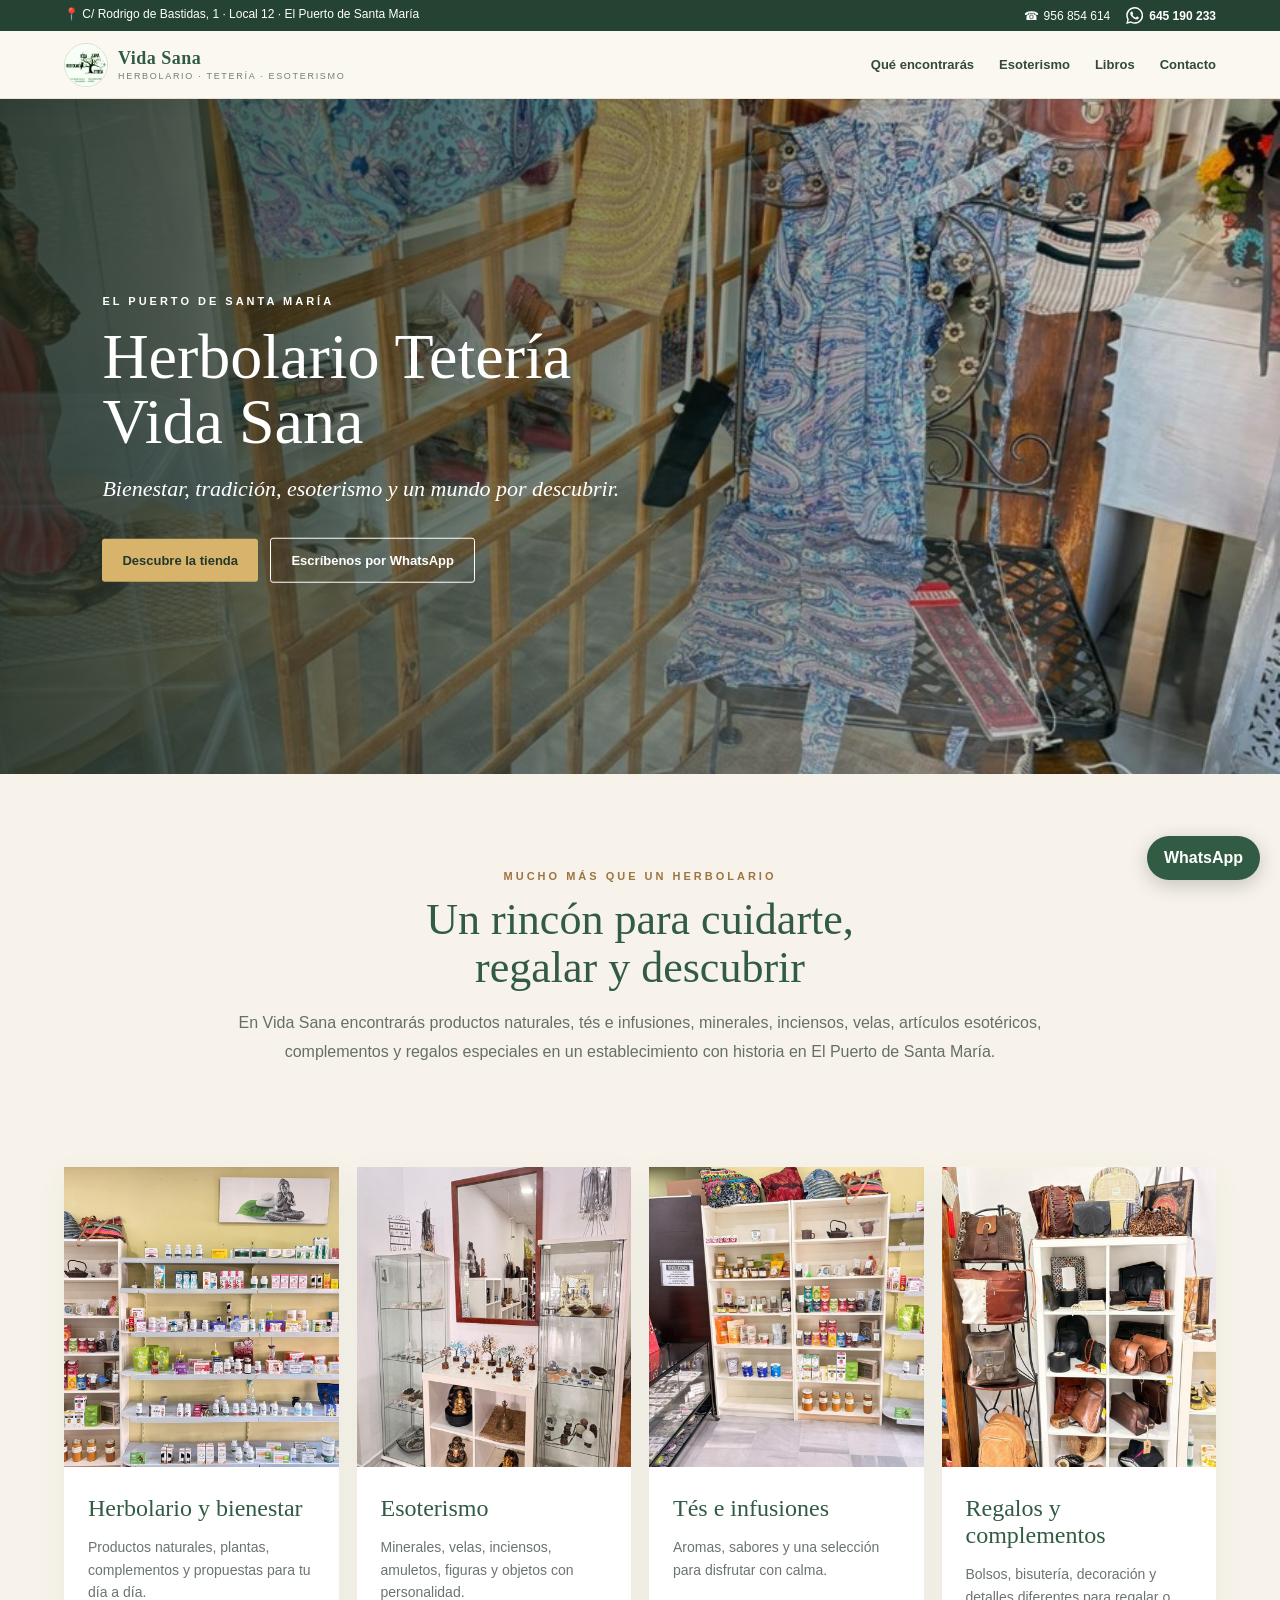
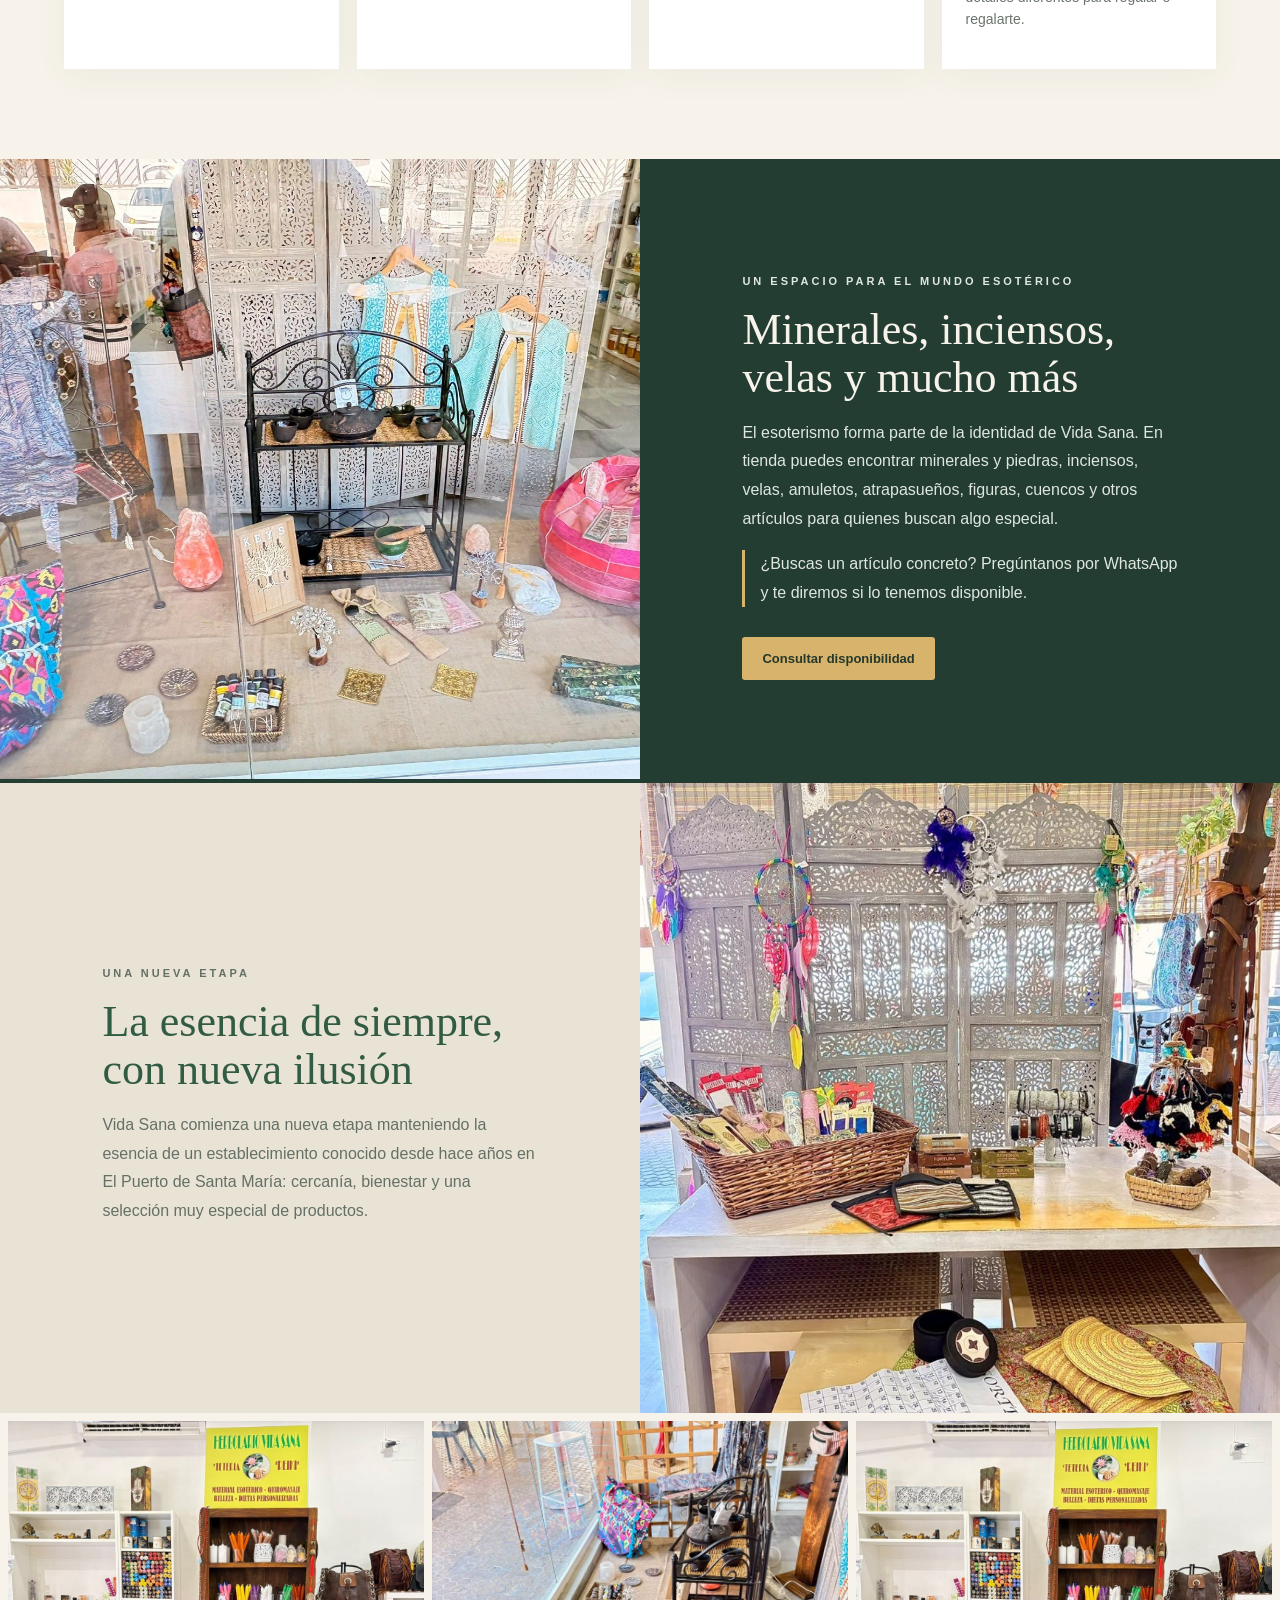
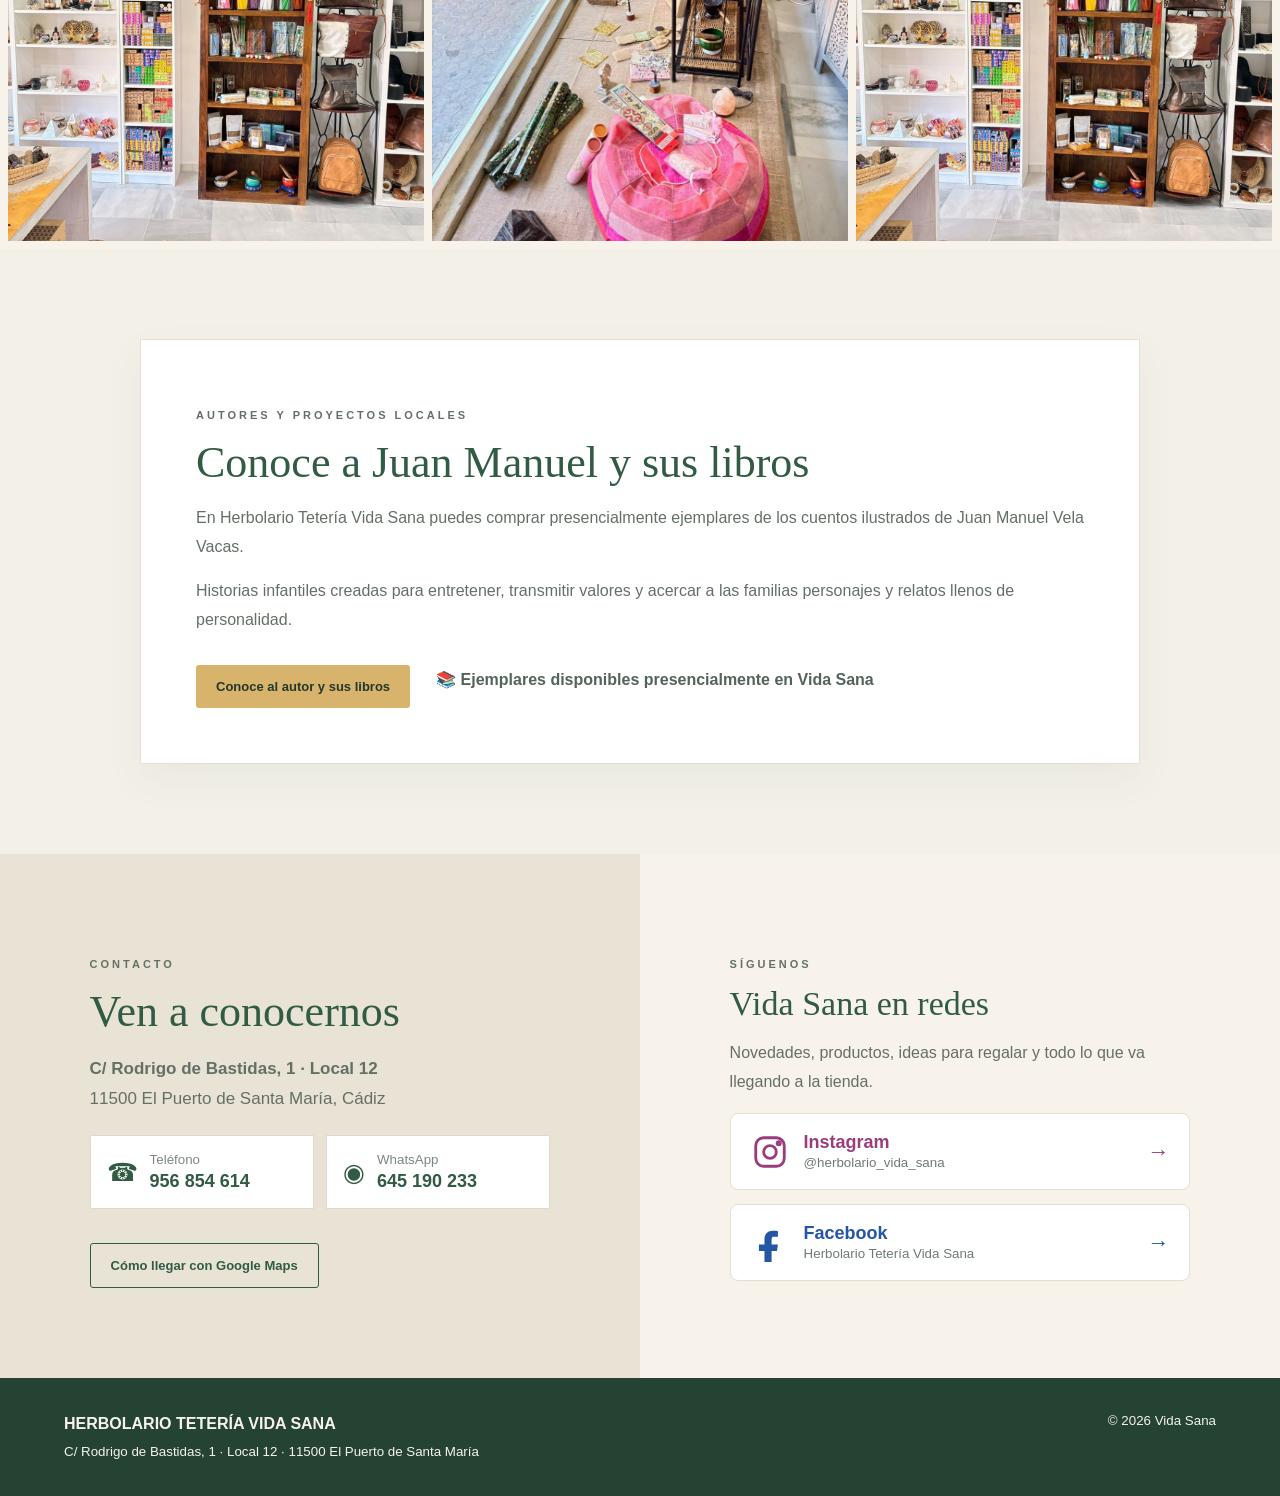
==== index.html @ 78e511ab "Add files via upload" ====
<!doctype html>
<html lang="es">
<head>
  <meta charset="utf-8">
  <meta name="viewport" content="width=device-width,initial-scale=1">
  <title>Herbolario Tetería Vida Sana | Herbolario y esoterismo en El Puerto de Santa María</title>
  <meta name="description" content="Herbolario Tetería Vida Sana en El Puerto de Santa María: herbolario, tés e infusiones, esoterismo, minerales, inciensos, velas, regalos y complementos.">
  <meta name="theme-color" content="#315b43">
  <link rel="icon" href="favicon.ico" sizes="any">
  <link rel="icon" type="image/png" href="img/favicon.png">
  <link rel="stylesheet" href="style.css">

  <meta property="og:title" content="Herbolario Tetería Vida Sana">
  <meta property="og:description" content="Herbolario, tetería, esoterismo, regalos y bienestar en El Puerto de Santa María.">
  <meta property="og:type" content="website">

  <script type="application/ld+json">
  {
    "@context":"https://schema.org",
    "@type":"Store",
    "name":"Herbolario Tetería Vida Sana",
    "description":"Herbolario, tetería, esoterismo, minerales, inciensos, regalos y complementos en El Puerto de Santa María.",
    "telephone":"+34956854614",
    "address":{
      "@type":"PostalAddress",
      "streetAddress":"C. Rodrigo de Bastidas, 1, Local 12",
      "postalCode":"11500",
      "addressLocality":"El Puerto de Santa María",
      "addressRegion":"Cádiz",
      "addressCountry":"ES"
    },
    "sameAs":[
      "https://www.instagram.com/herbolario_vida_sana/",
      "https://www.facebook.com/HerbolarioTeteriaVidaSana/"
    ]
  }
  </script>
</head>
<body>

<div class="topbar">
  <span>📍 C/ Rodrigo de Bastidas, 1 · Local 12 · El Puerto de Santa María</span>
  <span class="top-contact">
  <span class="top-phone">☎ <a href="tel:+34956854614">956 854 614</a></span>
  <a class="top-whatsapp" href="https://wa.me/34645190233" aria-label="WhatsApp 645 190 233">
    <svg viewBox="0 0 24 24" aria-hidden="true">
      <path d="M20.5 3.5A11.8 11.8 0 0 0 12.1 0C5.6 0 .3 5.3.3 11.8c0 2.1.5 4.1 1.6 5.9L.2 24l6.5-1.7a11.8 11.8 0 0 0 5.6 1.4h.1c6.5 0 11.8-5.3 11.8-11.8 0-3.2-1.3-6.1-3.7-8.4Zm-8.1 18.2h-.1a9.8 9.8 0 0 1-5-1.4l-.4-.2-3.9 1 1-3.8-.2-.4a9.8 9.8 0 1 1 8.6 4.8Zm5.4-7.3c-.3-.1-1.7-.8-2-.9-.3-.1-.5-.1-.7.1-.2.3-.8 1-1 1.2-.2.2-.4.2-.7.1-.3-.1-1.3-.5-2.5-1.5a9.1 9.1 0 0 1-1.7-2.1c-.2-.3 0-.5.1-.6l.5-.5.3-.5c.1-.2.1-.4 0-.5-.1-.1-.7-1.7-.9-2.3-.3-.7-.5-.6-.7-.6h-.6c-.2 0-.5.1-.8.4-.3.3-1.1 1-1.1 2.5s1.1 2.9 1.2 3.1c.1.2 2.1 3.2 5.1 4.5.7.3 1.3.5 1.7.6.7.2 1.4.2 1.9.1.6-.1 1.7-.7 1.9-1.3.2-.6.2-1.1.2-1.2-.1-.1-.3-.2-.6-.3Z"/>
    </svg>
    <span>645 190 233</span>
  </a>
</span>
</div>

<header class="site-header">
  <a class="brand" href="#inicio" aria-label="Inicio Vida Sana">
    <img src="img/logo-vida-sana.jpg" alt="Logo de Herbolario Tetería Vida Sana">
    <span>Vida Sana<small>Herbolario · Tetería · Esoterismo</small></span>
  </a>
  <nav>
    <a href="#descubre">Qué encontrarás</a>
    <a href="#esoterismo">Esoterismo</a>
    <a href="#juanmanuel">Libros</a>
    <a href="#contacto">Contacto</a>
  </nav>
</header>

<main id="inicio">
  <section class="hero">
    <img src="img/tienda-1.jpg" alt="Interior de Herbolario Tetería Vida Sana">
    <div class="shade"></div>
    <div class="heroText">
      <span>EL PUERTO DE SANTA MARÍA</span>
      <h1>Herbolario Tetería<br>Vida Sana</h1>
      <p>Bienestar, tradición, esoterismo y un mundo por descubrir.</p>
      <div>
        <a class="btn" href="#descubre">Descubre la tienda</a>
        <a class="btn ghost" href="https://wa.me/34645190233">Escríbenos por WhatsApp</a>
      </div>
    </div>
  </section>

  <section class="intro">
    <p class="eyebrow">MUCHO MÁS QUE UN HERBOLARIO</p>
    <h2>Un rincón para cuidarte,<br>regalar y descubrir</h2>
    <p>En Vida Sana encontrarás productos naturales, tés e infusiones, minerales, inciensos, velas, artículos esotéricos, complementos y regalos especiales en un establecimiento con historia en El Puerto de Santa María.</p>
  </section>

  <section id="descubre" class="cards">
    <article>
      <img src="img/tienda-7.jpg" alt="Productos de herbolario y bienestar">
      <div><h3>Herbolario y bienestar</h3><p>Productos naturales, plantas, complementos y propuestas para tu día a día.</p></div>
    </article>
    <article>
      <img src="img/tienda-10.jpg" alt="Minerales y artículos esotéricos">
      <div><h3>Esoterismo</h3><p>Minerales, velas, inciensos, amuletos, figuras y objetos con personalidad.</p></div>
    </article>
    <article>
      <img src="img/tienda-8.jpg" alt="Tés e infusiones">
      <div><h3>Tés e infusiones</h3><p>Aromas, sabores y una selección para disfrutar con calma.</p></div>
    </article>
    <article>
      <img src="img/tienda-2.jpg" alt="Bolsos, regalos y complementos">
      <div><h3>Regalos y complementos</h3><p>Bolsos, bisutería, decoración y detalles diferentes para regalar o regalarte.</p></div>
    </article>
  </section>

  <section id="esoterismo" class="esoterismo">
    <div class="esot-image">
      <img src="img/tienda-5.jpg" alt="Productos de esoterismo en Vida Sana">
    </div>
    <div class="esot-copy">
      <p class="eyebrow">UN ESPACIO PARA EL MUNDO ESOTÉRICO</p>
      <h2>Minerales, inciensos, velas y mucho más</h2>
      <p>El esoterismo forma parte de la identidad de Vida Sana. En tienda puedes encontrar minerales y piedras, inciensos, velas, amuletos, atrapasueños, figuras, cuencos y otros artículos para quienes buscan algo especial.</p>
      <p class="note">¿Buscas un artículo concreto? Pregúntanos por WhatsApp y te diremos si lo tenemos disponible.</p>
      <a class="btn" href="https://wa.me/34645190233">Consultar disponibilidad</a>
    </div>
  </section>

  <section class="story">
    <div>
      <p class="eyebrow">UNA NUEVA ETAPA</p>
      <h2>La esencia de siempre,<br>con nueva ilusión</h2>
      <p>Vida Sana comienza una nueva etapa manteniendo la esencia de un establecimiento conocido desde hace años en El Puerto de Santa María: cercanía, bienestar y una selección muy especial de productos.</p>
    </div>
    <img src="img/tienda-4.jpg" alt="Interior y exposición de Vida Sana">
  </section>

  <section class="gallery" aria-label="Galería de Vida Sana">
    <img src="img/tienda-3.jpg" alt="Interior de Vida Sana">
    <img src="img/tienda-6.jpg" alt="Escaparate de Vida Sana">
    <img src="img/tienda-9.jpg" alt="Productos naturales y de herbolario">
  </section>

  <section id="juanmanuel" class="author-section">
    <div class="author-card">
      <p class="eyebrow">AUTORES Y PROYECTOS LOCALES</p>
      <h2>Conoce a Juan Manuel y sus libros</h2>
      <p>En Herbolario Tetería Vida Sana puedes comprar presencialmente ejemplares de los cuentos ilustrados de Juan Manuel Vela Vacas.</p>
      <p>Historias infantiles creadas para entretener, transmitir valores y acercar a las familias personajes y relatos llenos de personalidad.</p>
      <div class="author-actions">
        <a class="btn" href="https://jackikun11406jmvv.github.io/" target="_blank" rel="noopener">Conoce al autor y sus libros</a>
        <span>📚 Ejemplares disponibles presencialmente en Vida Sana</span>
      </div>
    </div>
  </section>

  <section id="contacto" class="contact">
    <div class="contact-main">
      <p class="eyebrow">CONTACTO</p>
      <h2>Ven a conocernos</h2>
      <p class="address"><strong>C/ Rodrigo de Bastidas, 1 · Local 12</strong><br>11500 El Puerto de Santa María, Cádiz</p>
      <div class="contact-grid">
        <a class="contact-item" href="tel:+34956854614"><span class="ci">☎</span><span><small>Teléfono</small><b>956 854 614</b></span></a>
        <a class="contact-item" href="https://wa.me/34645190233"><span class="ci">◉</span><span><small>WhatsApp</small><b>645 190 233</b></span></a>
      </div>
      <a class="btn outline" href="https://www.google.com/maps/search/?api=1&query=Herbolario+Teteria+Vida+Sana+El+Puerto+de+Santa+Maria">Cómo llegar con Google Maps</a>
    </div>

    <div class="social-box">
      <p class="eyebrow">SÍGUENOS</p>
      <h3>Vida Sana en redes</h3>
      <p>Novedades, productos, ideas para regalar y todo lo que va llegando a la tienda.</p>

      <a class="social-card instagram" href="https://www.instagram.com/herbolario_vida_sana/" target="_blank" rel="noopener">
        <svg viewBox="0 0 24 24" aria-hidden="true"><rect x="3" y="3" width="18" height="18" rx="5" ry="5"></rect><circle cx="12" cy="12" r="4"></circle><circle cx="17.5" cy="6.5" r="1"></circle></svg>
        <span><b>Instagram</b><small>@herbolario_vida_sana</small></span>
        <strong>→</strong>
      </a>

      <a class="social-card facebook" href="https://www.facebook.com/HerbolarioTeteriaVidaSana/" target="_blank" rel="noopener">
        <svg viewBox="0 0 24 24" aria-hidden="true"><path d="M14 8h3V4.5c-.5-.1-1.7-.2-3.2-.2-3.2 0-5.3 1.9-5.3 5.5V13H5v4h3.5v7H13v-7h3.4l.6-4H13v-2.8C13 9 13.3 8 14 8z"></path></svg>
        <span><b>Facebook</b><small>Herbolario Tetería Vida Sana</small></span>
        <strong>→</strong>
      </a>
    </div>
  </section>
</main>

<footer>
  <div>
    <b>HERBOLARIO TETERÍA VIDA SANA</b><br>
    <small>C/ Rodrigo de Bastidas, 1 · Local 12 · 11500 El Puerto de Santa María</small>
  </div>
  <small>© 2026 Vida Sana</small>
</footer>

<a class="float" href="https://wa.me/34645190233" aria-label="Contactar por WhatsApp">WhatsApp</a>
</body>
</html>
---- style.css ----
*{box-sizing:border-box}html{scroll-behavior:smooth}body{margin:0;color:#26352c;background:#f7f3ea;font-family:Arial,sans-serif}.topbar{background:#244333;color:#fff;padding:7px 5vw;display:flex;justify-content:space-between;gap:20px;font-size:12px;position:sticky;top:0;z-index:20}.topbar a{color:#fff;text-decoration:none}.top-contact{display:flex;align-items:center;gap:16px}.top-phone{display:flex;align-items:center;gap:5px}.top-whatsapp{display:inline-flex;align-items:center;gap:6px;color:#fff;text-decoration:none;font-weight:700}.top-whatsapp svg{width:17px;height:17px;fill:currentColor;flex:0 0 auto}.site-header{height:68px;padding:0 5vw;display:flex;align-items:center;justify-content:space-between;background:rgba(251,248,240,.97);position:sticky;top:31px;z-index:19;border-bottom:1px solid #e7e2d7;box-shadow:0 5px 16px #0000000a;backdrop-filter:blur(8px)}.brand{display:flex;align-items:center;gap:10px;color:#315b43;text-decoration:none}.brand img{width:44px;height:44px;object-fit:cover;border-radius:50%;border:1px solid #d9dfd5}.brand>span{font:700 18px Georgia,serif;letter-spacing:.5px}.brand small{display:block;font:9px Arial;letter-spacing:1.7px;text-transform:uppercase;margin-top:2px;color:#718071}nav{display:flex;gap:25px}nav a{color:#34483b;text-decoration:none;font-size:13px;font-weight:700}.hero{height:75vh;min-height:570px;position:relative;overflow:hidden}.hero>img{width:100%;height:100%;object-fit:cover}.shade{position:absolute;inset:0;background:linear-gradient(90deg,rgba(15,31,21,.82),rgba(15,31,21,.08))}.heroText{position:absolute;left:8%;top:50%;transform:translateY(-50%);color:#fff;max-width:690px}.heroText>span,.eyebrow{letter-spacing:3px;font-size:11px;font-weight:800}.hero h1{font:64px/1.02 Georgia,serif;margin:15px 0}.hero p{font:22px Georgia,serif;font-style:italic;max-width:570px}.btn{display:inline-block;background:#d8b36b;color:#24382c;text-decoration:none;padding:14px 20px;margin:14px 8px 0 0;border-radius:3px;font-weight:800;font-size:13px}.ghost{background:transparent;color:#fff;border:1px solid #fff}.outline{background:transparent;border:1px solid #315b43;color:#315b43}.intro{text-align:center;padding:85px 20px;max-width:850px;margin:auto}.eyebrow{color:#9c7541}.intro h2,.story h2,.esot-copy h2,.author-card h2,.contact h2{font:44px/1.1 Georgia,serif;color:#315b43;margin:14px 0}.intro>p:last-child,.story p,.esot-copy p,.author-card p,.contact p{line-height:1.8;color:#647066}.cards{display:grid;grid-template-columns:repeat(4,1fr);gap:18px;padding:0 5vw 90px}.cards article{background:#fff;box-shadow:0 8px 30px #314b3a0d}.cards img{width:100%;height:300px;object-fit:cover}.cards div{padding:24px}.cards h3{font:24px Georgia;color:#315b43;margin:0 0 9px}.cards p{font-size:14px;line-height:1.6;color:#6b746d}.esoterismo,.story,.contact{display:grid;grid-template-columns:1fr 1fr;align-items:center}.esoterismo{background:#233d32;color:#fff}.esot-image img{width:100%;height:620px;object-fit:cover}.esot-copy{padding:8vw}.esot-copy h2{color:#f7f3ea}.esot-copy p{color:#dfe7df}.esot-copy .note{border-left:3px solid #d8b36b;padding-left:15px}.story{background:#e9e3d5}.story>div{padding:8vw}.story>img{width:100%;height:630px;object-fit:cover}.gallery{display:grid;grid-template-columns:repeat(3,1fr);gap:8px;padding:8px}.gallery img{width:100%;height:420px;object-fit:cover}.author-section{padding:90px 5vw;background:#f3f0e8}.author-card{max-width:1000px;margin:auto;background:#fff;padding:55px;border:1px solid #e5dfd4;box-shadow:0 16px 40px #314b3a0d}.author-actions{display:flex;align-items:center;gap:18px;flex-wrap:wrap}.author-actions span{color:#53645a;font-weight:700}.contact{background:#e9e3d5}.contact-main,.social-box{padding:7vw}.address{font-size:17px}.contact-grid{display:grid;grid-template-columns:1fr 1fr;gap:12px;margin:20px 0}.contact-item{display:flex;gap:12px;align-items:center;background:#fff;padding:16px;text-decoration:none;color:#315b43;border:1px solid #ded8cd}.contact-item small{display:block;color:#7c887f;margin-bottom:4px}.contact-item b{font-size:18px}.ci{font-size:25px}.social-box{background:#f7f3ea;height:100%}.social-box h3{font:34px Georgia,serif;color:#315b43;margin:10px 0}.social-card{display:flex;align-items:center;gap:15px;background:#fff;padding:18px 20px;margin-top:14px;border-radius:8px;text-decoration:none;color:#26352c;border:1px solid #e3ded3;transition:.2s transform,.2s box-shadow}.social-card:hover{transform:translateY(-2px);box-shadow:0 10px 24px #00000012}.social-card svg{width:38px;height:38px;fill:none;stroke:currentColor;stroke-width:1.8}.social-card.facebook svg{fill:currentColor;stroke:none}.social-card.instagram{color:#9b3c7d}.social-card.facebook{color:#2456a6}.social-card span{flex:1}.social-card b{display:block;font-size:18px}.social-card small{color:#6f7b72}.social-card strong{font-size:22px}footer{padding:32px 5vw;background:#244333;color:#f7f3ea;display:flex;justify-content:space-between;gap:30px;line-height:1.7}.float{position:fixed;right:20px;bottom:20px;background:#315b43;color:#fff;text-decoration:none;padding:13px 17px;border-radius:30px;font-weight:800;box-shadow:0 5px 20px #0003;z-index:8}
@media(max-width:900px){nav{display:none}.topbar{position:relative;flex-direction:column;gap:4px}.site-header{top:0}.top-contact{gap:12px;flex-wrap:wrap}.hero{min-height:540px;height:68vh}.hero h1{font-size:46px}.heroText{left:7%;right:7%}.cards{grid-template-columns:1fr 1fr;padding:0 18px 60px}.esoterismo,.story,.contact{grid-template-columns:1fr}.esot-image img,.story>img{height:430px}.esot-copy,.story>div,.contact-main,.social-box{padding:60px 25px}.gallery{grid-template-columns:1fr}.gallery img{height:360px}.intro h2,.story h2,.esot-copy h2,.author-card h2,.contact h2{font-size:35px}.author-card{padding:35px 24px}.contact-grid{grid-template-columns:1fr}footer{flex-direction:column}.site-header{padding:0 18px}.brand img{width:38px;height:38px}.brand>span{font-size:16px}}@media(max-width:520px){.cards{grid-template-columns:1fr}.cards img{height:310px}.hero h1{font-size:39px}.hero p{font-size:19px}.topbar{font-size:11px}}
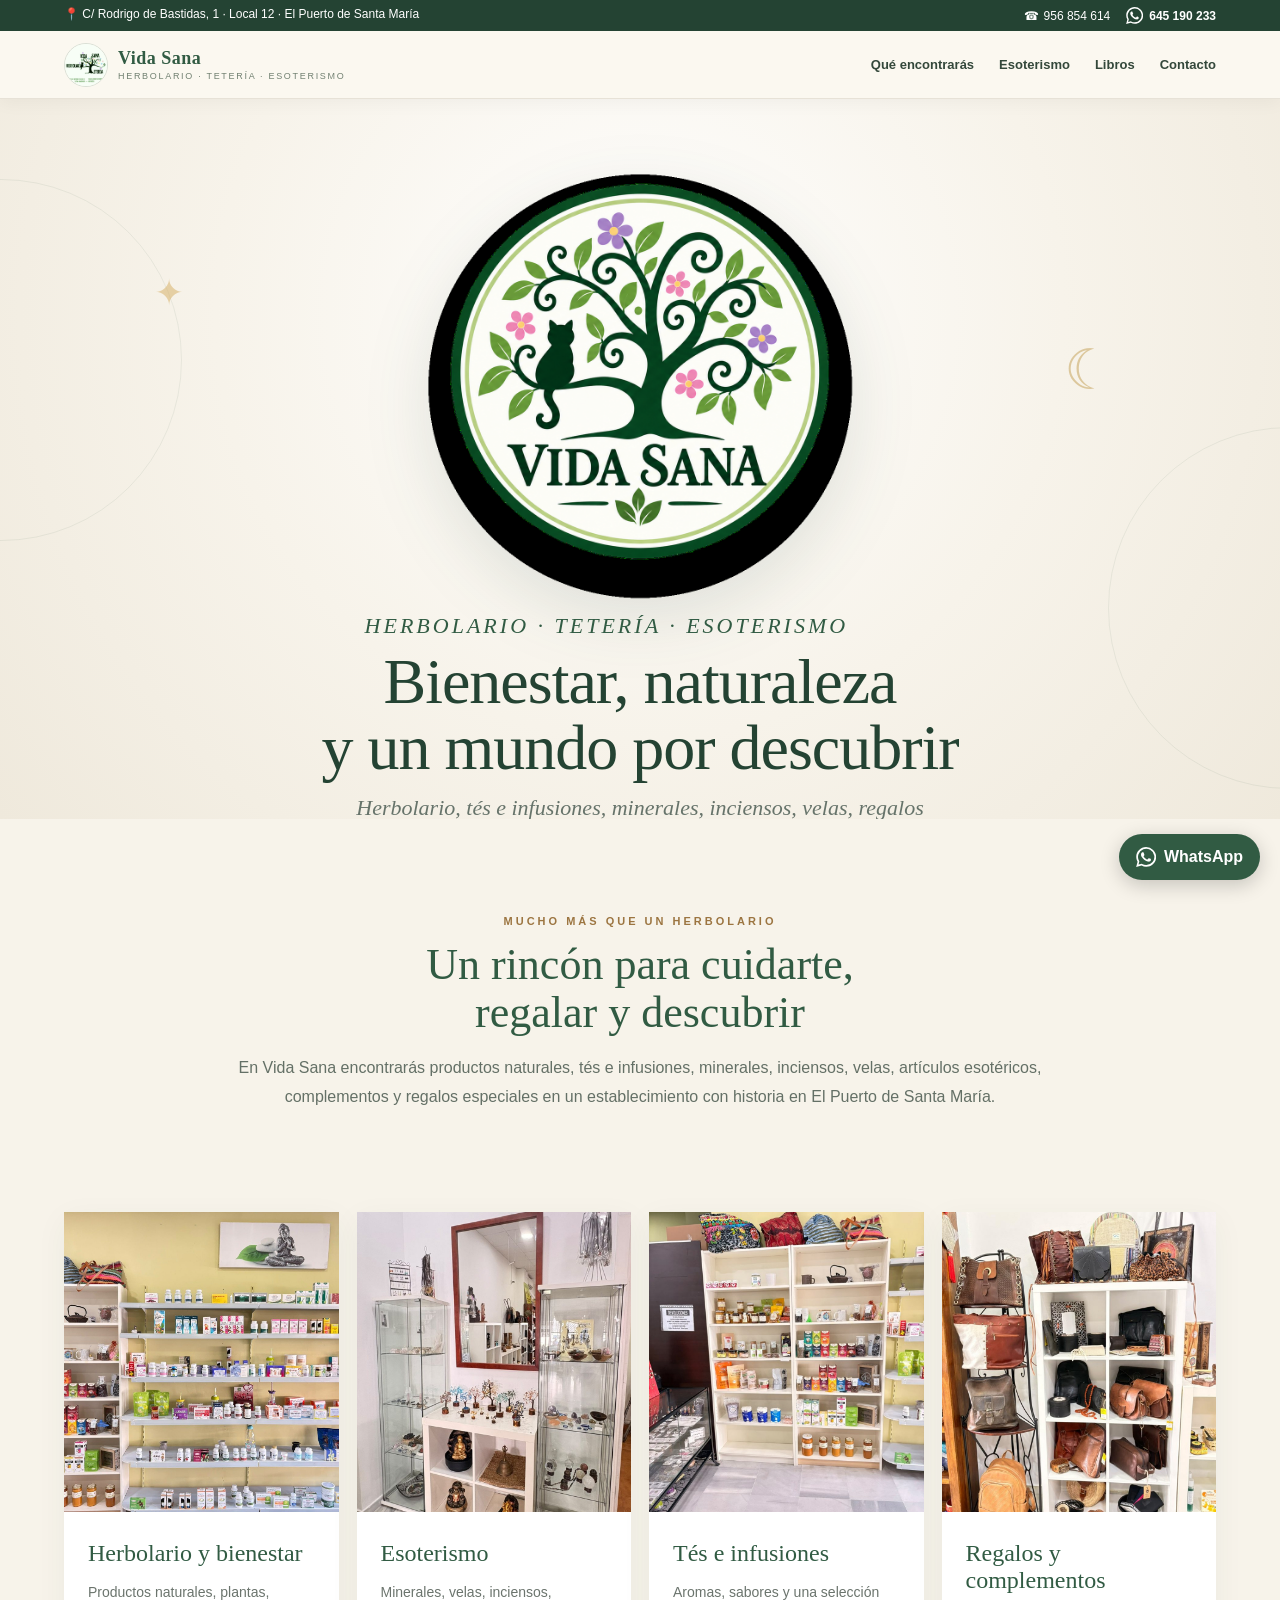
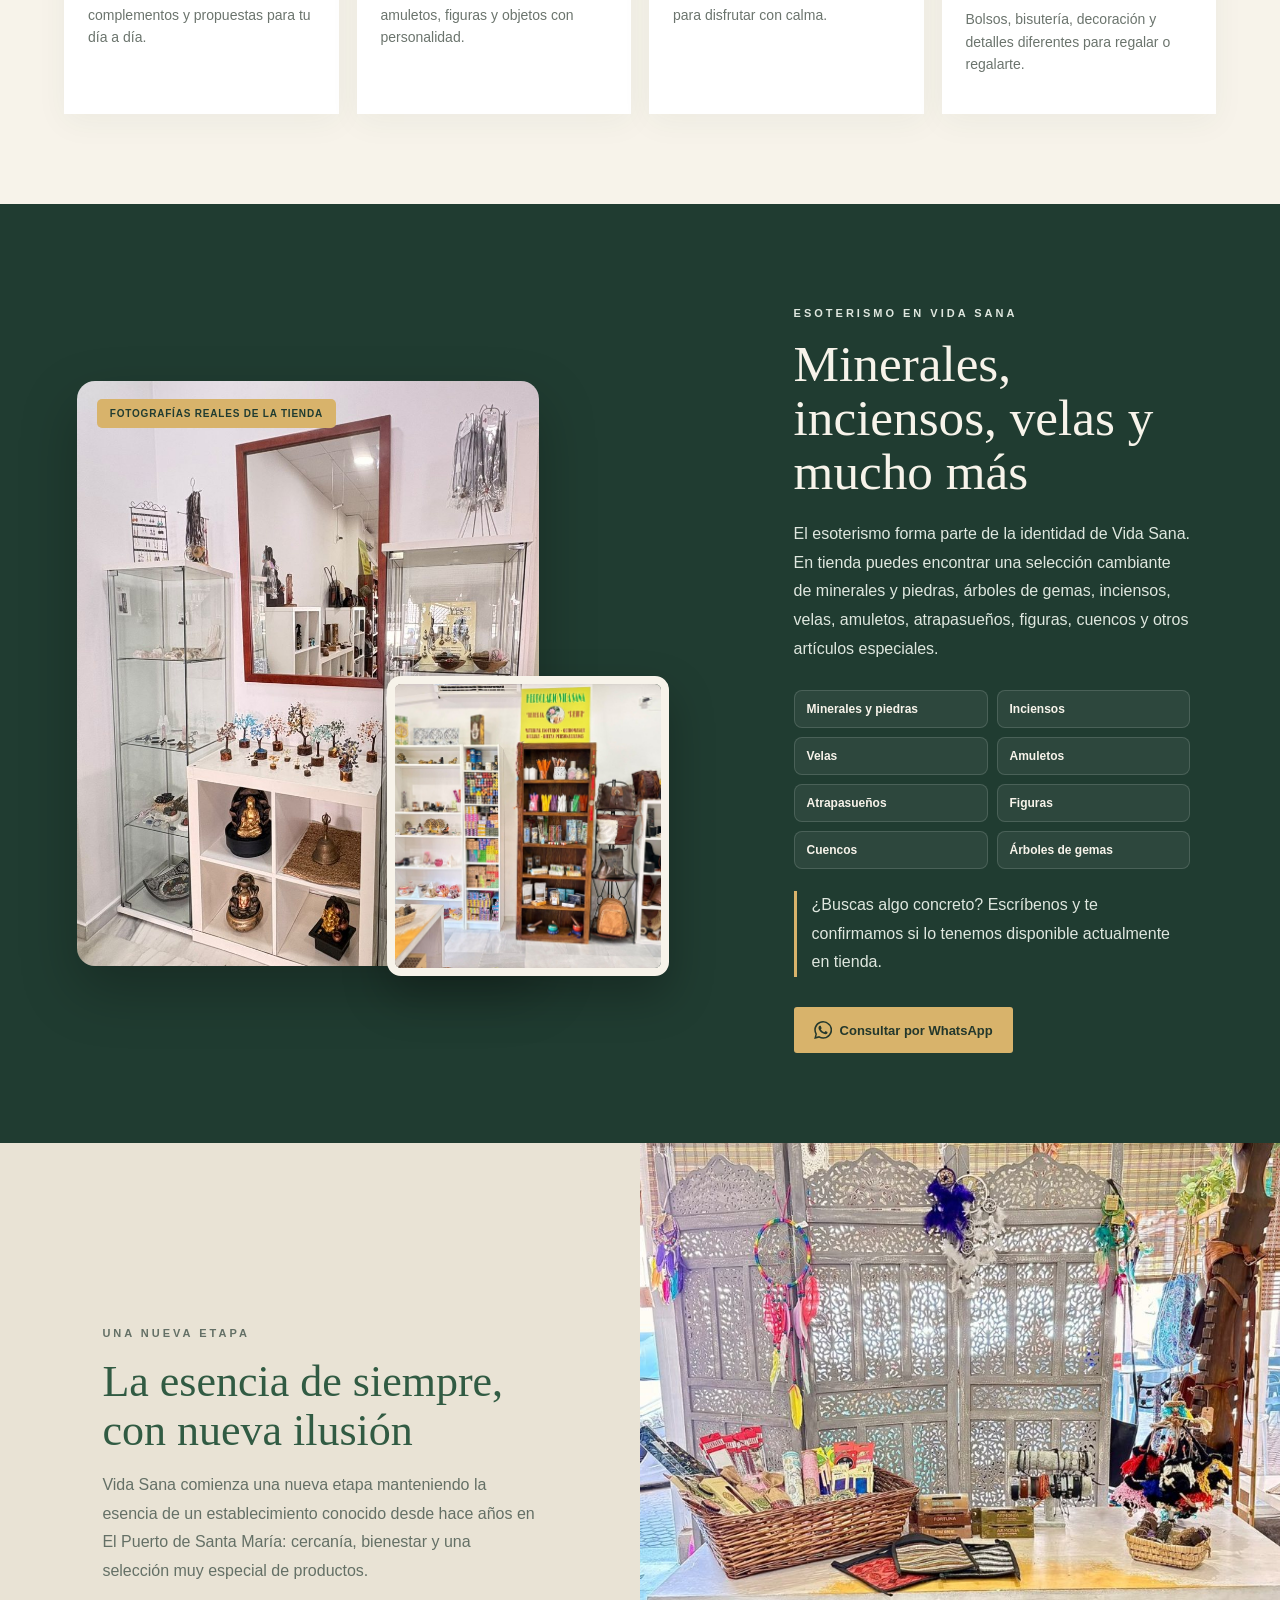
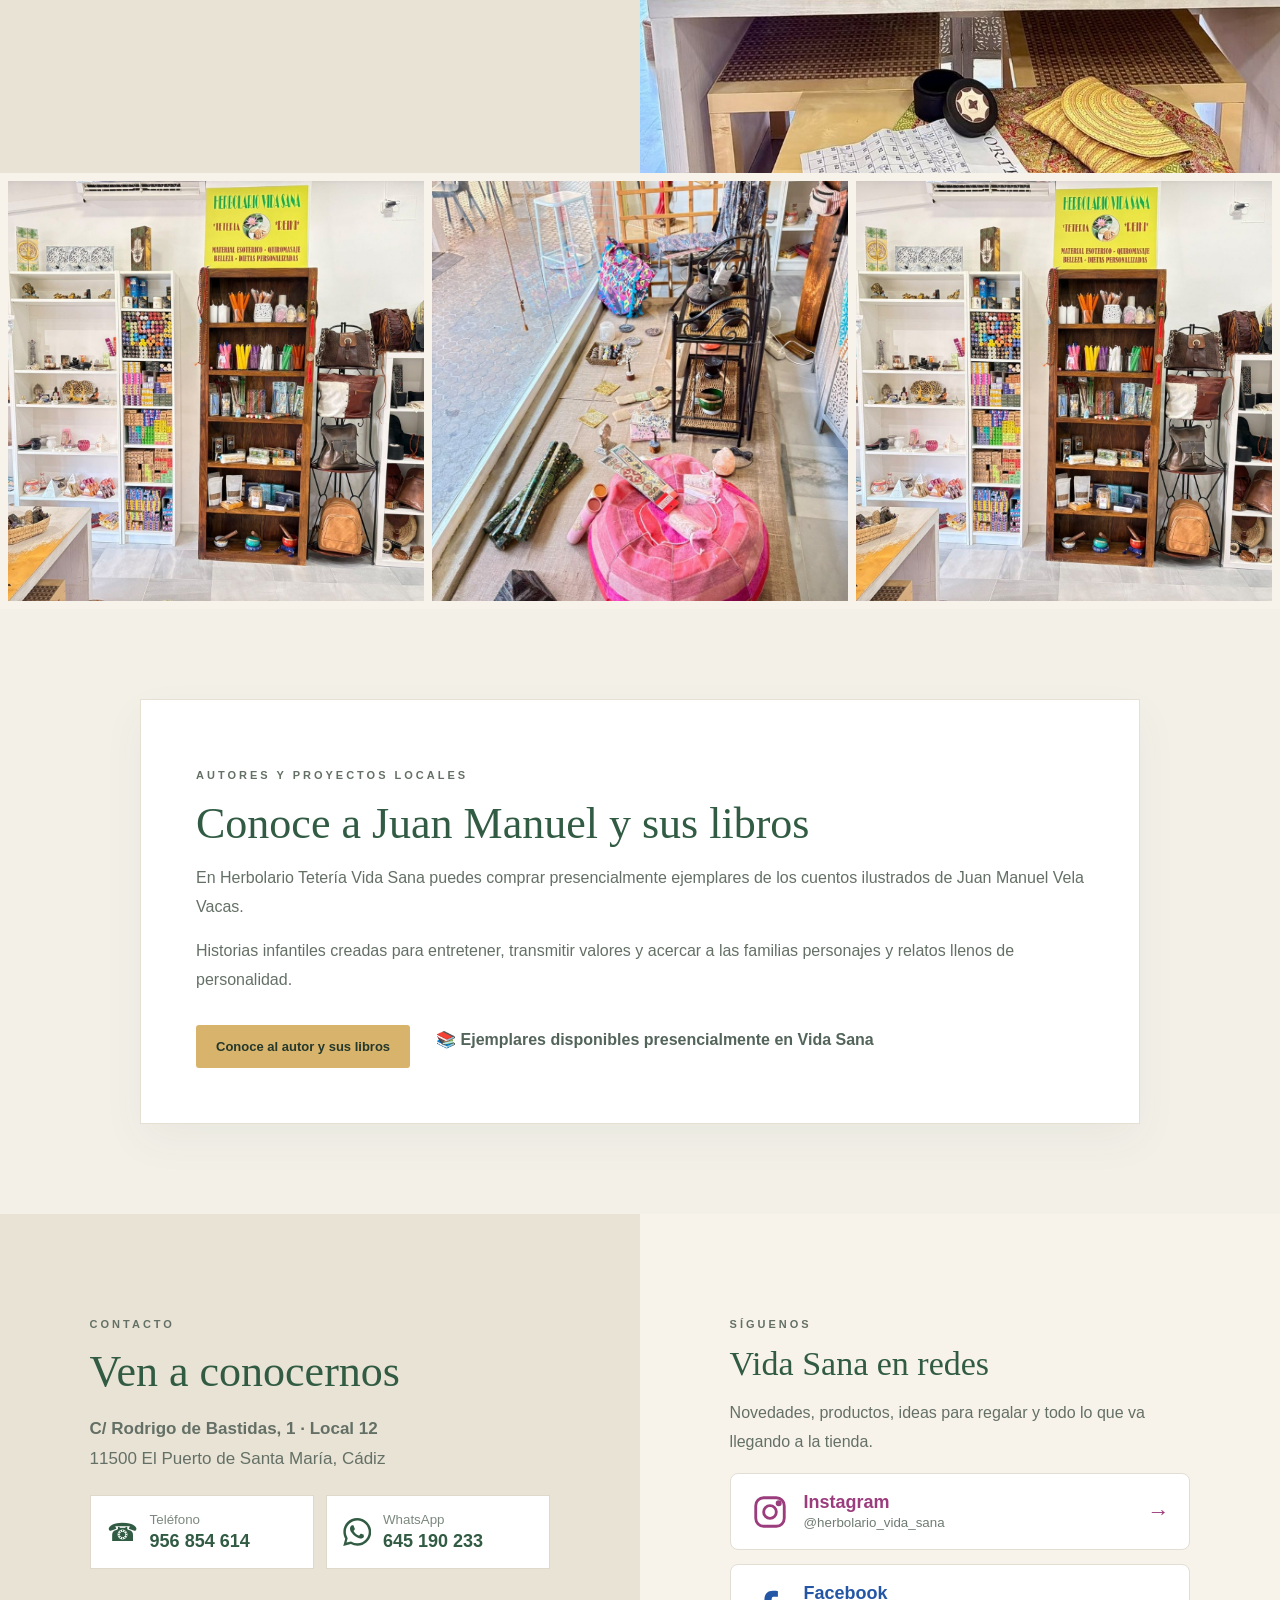
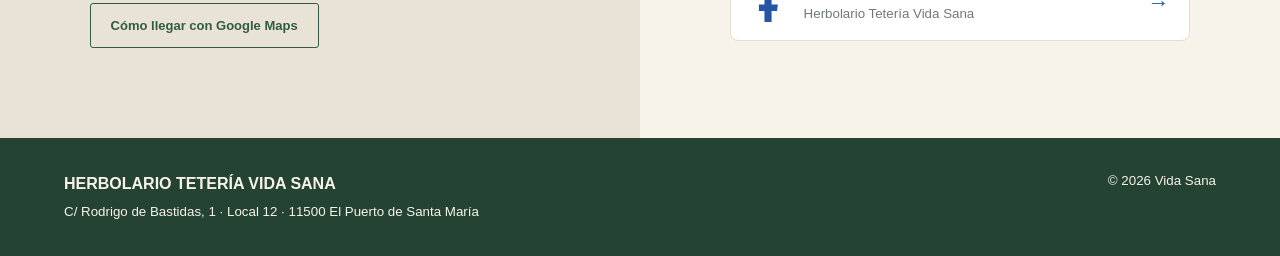
==== commit 48e01fb6: "Add files via upload" ====
--- a/index.html
+++ b/index.html
@@ -65,16 +65,32 @@
 </header>
 
 <main id="inicio">
-  <section class="hero">
-    <img src="img/tienda-1.jpg" alt="Interior de Herbolario Tetería Vida Sana">
-    <div class="shade"></div>
-    <div class="heroText">
-      <span>EL PUERTO DE SANTA MARÍA</span>
-      <h1>Herbolario Tetería<br>Vida Sana</h1>
-      <p>Bienestar, tradición, esoterismo y un mundo por descubrir.</p>
-      <div>
-        <a class="btn" href="#descubre">Descubre la tienda</a>
-        <a class="btn ghost" href="https://wa.me/34645190233">Escríbenos por WhatsApp</a>
+  <section class="hero hero-logo" id="inicio">
+    <div class="hero-botanical hero-botanical-left" aria-hidden="true">✦</div>
+    <div class="hero-botanical hero-botanical-right" aria-hidden="true">☾</div>
+
+    <div class="hero-logo-wrap">
+      <img src="img/logo-hero-vida-sana.png" alt="Vida Sana, Herbolario Tetería y Esoterismo">
+    </div>
+
+    <div class="hero-logo-copy">
+      <p class="hero-kicker">HERBOLARIO · TETERÍA · ESOTERISMO</p>
+      <h1>Bienestar, naturaleza<br>y un mundo por descubrir</h1>
+      <p class="hero-sub">Herbolario, tés e infusiones, minerales, inciensos, velas, regalos y complementos en El Puerto de Santa María.</p>
+
+      <div class="hero-mini-cats" aria-label="Principales secciones de Vida Sana">
+        <a href="#descubre"><span>🌿</span><b>Herbolario</b></a>
+        <a href="#descubre"><span>🍵</span><b>Tés e infusiones</b></a>
+        <a href="#esoterismo"><span>✦</span><b>Esoterismo</b></a>
+        <a href="#descubre"><span>🎁</span><b>Regalos</b></a>
+      </div>
+
+      <div class="hero-logo-actions">
+        <a class="btn" href="#descubre">Descubre Vida Sana</a>
+        <a class="btn outline wa-btn" href="https://wa.me/34645190233">
+          <svg class="wa-icon" viewBox="0 0 24 24" aria-hidden="true"><path d="M20.5 3.5A11.8 11.8 0 0 0 12.1 0C5.6 0 .3 5.3.3 11.8c0 2.1.5 4.1 1.6 5.9L.2 24l6.5-1.7a11.8 11.8 0 0 0 5.6 1.4h.1c6.5 0 11.8-5.3 11.8-11.8 0-3.2-1.3-6.1-3.7-8.4Zm-8.1 18.2h-.1a9.8 9.8 0 0 1-5-1.4l-.4-.2-3.9 1 1-3.8-.2-.4a9.8 9.8 0 1 1 8.6 4.8Zm5.4-7.3c-.3-.1-1.7-.8-2-.9-.3-.1-.5-.1-.7.1-.2.3-.8 1-1 1.2-.2.2-.4.2-.7.1-.3-.1-1.3-.5-2.5-1.5a9.1 9.1 0 0 1-1.7-2.1c-.2-.3 0-.5.1-.6l.5-.5.3-.5c.1-.2.1-.4 0-.5-.1-.1-.7-1.7-.9-2.3-.3-.7-.5-.6-.7-.6h-.6c-.2 0-.5.1-.8.4-.3.3-1.1 1-1.1 2.5s1.1 2.9 1.2 3.1c.1.2 2.1 3.2 5.1 4.5.7.3 1.3.5 1.7.6.7.2 1.4.2 1.9.1.6-.1 1.7-.7 1.9-1.3.2-.6.2-1.1.2-1.2-.1-.1-.3-.2-.6-.3Z"/></svg>
+          <span>WhatsApp</span>
+        </a>
       </div>
     </div>
   </section>
@@ -104,16 +120,38 @@
     </article>
   </section>
 
-  <section id="esoterismo" class="esoterismo">
-    <div class="esot-image">
-      <img src="img/tienda-5.jpg" alt="Productos de esoterismo en Vida Sana">
-    </div>
+  <section id="esoterismo" class="esoterismo esoterismo-real">
+    <div class="esot-photos">
+      <div class="esot-photo-main">
+        <img src="img/tienda-10.jpg" alt="Minerales, árboles de gemas, bolas y figuras esotéricas disponibles en Vida Sana">
+      </div>
+      <div class="esot-photo-side">
+        <img src="img/tienda-3.jpg" alt="Velas, inciensos y material esotérico de Vida Sana">
+      </div>
+      <span class="esot-photo-label">Fotografías reales de la tienda</span>
+    </div>
+
     <div class="esot-copy">
-      <p class="eyebrow">UN ESPACIO PARA EL MUNDO ESOTÉRICO</p>
+      <p class="eyebrow">ESOTERISMO EN VIDA SANA</p>
       <h2>Minerales, inciensos, velas y mucho más</h2>
-      <p>El esoterismo forma parte de la identidad de Vida Sana. En tienda puedes encontrar minerales y piedras, inciensos, velas, amuletos, atrapasueños, figuras, cuencos y otros artículos para quienes buscan algo especial.</p>
-      <p class="note">¿Buscas un artículo concreto? Pregúntanos por WhatsApp y te diremos si lo tenemos disponible.</p>
-      <a class="btn" href="https://wa.me/34645190233">Consultar disponibilidad</a>
+      <p>El esoterismo forma parte de la identidad de Vida Sana. En tienda puedes encontrar una selección cambiante de minerales y piedras, árboles de gemas, inciensos, velas, amuletos, atrapasueños, figuras, cuencos y otros artículos especiales.</p>
+
+      <div class="esot-chips">
+        <span>Minerales y piedras</span>
+        <span>Inciensos</span>
+        <span>Velas</span>
+        <span>Amuletos</span>
+        <span>Atrapasueños</span>
+        <span>Figuras</span>
+        <span>Cuencos</span>
+        <span>Árboles de gemas</span>
+      </div>
+
+      <p class="note">¿Buscas algo concreto? Escríbenos y te confirmamos si lo tenemos disponible actualmente en tienda.</p>
+      <a class="btn wa-btn" href="https://wa.me/34645190233">
+        <svg class="wa-icon" viewBox="0 0 24 24" aria-hidden="true"><path d="M20.5 3.5A11.8 11.8 0 0 0 12.1 0C5.6 0 .3 5.3.3 11.8c0 2.1.5 4.1 1.6 5.9L.2 24l6.5-1.7a11.8 11.8 0 0 0 5.6 1.4h.1c6.5 0 11.8-5.3 11.8-11.8 0-3.2-1.3-6.1-3.7-8.4Zm-8.1 18.2h-.1a9.8 9.8 0 0 1-5-1.4l-.4-.2-3.9 1 1-3.8-.2-.4a9.8 9.8 0 1 1 8.6 4.8Zm5.4-7.3c-.3-.1-1.7-.8-2-.9-.3-.1-.5-.1-.7.1-.2.3-.8 1-1 1.2-.2.2-.4.2-.7.1-.3-.1-1.3-.5-2.5-1.5a9.1 9.1 0 0 1-1.7-2.1c-.2-.3 0-.5.1-.6l.5-.5.3-.5c.1-.2.1-.4 0-.5-.1-.1-.7-1.7-.9-2.3-.3-.7-.5-.6-.7-.6h-.6c-.2 0-.5.1-.8.4-.3.3-1.1 1-1.1 2.5s1.1 2.9 1.2 3.1c.1.2 2.1 3.2 5.1 4.5.7.3 1.3.5 1.7.6.7.2 1.4.2 1.9.1.6-.1 1.7-.7 1.9-1.3.2-.6.2-1.1.2-1.2-.1-.1-.3-.2-.6-.3Z"/></svg>
+        <span>Consultar por WhatsApp</span>
+      </a>
     </div>
   </section>
 
@@ -152,7 +190,7 @@
       <p class="address"><strong>C/ Rodrigo de Bastidas, 1 · Local 12</strong><br>11500 El Puerto de Santa María, Cádiz</p>
       <div class="contact-grid">
         <a class="contact-item" href="tel:+34956854614"><span class="ci">☎</span><span><small>Teléfono</small><b>956 854 614</b></span></a>
-        <a class="contact-item" href="https://wa.me/34645190233"><span class="ci">◉</span><span><small>WhatsApp</small><b>645 190 233</b></span></a>
+        <a class="contact-item" href="https://wa.me/34645190233"><span class="ci wa-ci"><svg class="wa-icon" viewBox="0 0 24 24" aria-hidden="true"><path d="M20.5 3.5A11.8 11.8 0 0 0 12.1 0C5.6 0 .3 5.3.3 11.8c0 2.1.5 4.1 1.6 5.9L.2 24l6.5-1.7a11.8 11.8 0 0 0 5.6 1.4h.1c6.5 0 11.8-5.3 11.8-11.8 0-3.2-1.3-6.1-3.7-8.4Zm-8.1 18.2h-.1a9.8 9.8 0 0 1-5-1.4l-.4-.2-3.9 1 1-3.8-.2-.4a9.8 9.8 0 1 1 8.6 4.8Zm5.4-7.3c-.3-.1-1.7-.8-2-.9-.3-.1-.5-.1-.7.1-.2.3-.8 1-1 1.2-.2.2-.4.2-.7.1-.3-.1-1.3-.5-2.5-1.5a9.1 9.1 0 0 1-1.7-2.1c-.2-.3 0-.5.1-.6l.5-.5.3-.5c.1-.2.1-.4 0-.5-.1-.1-.7-1.7-.9-2.3-.3-.7-.5-.6-.7-.6h-.6c-.2 0-.5.1-.8.4-.3.3-1.1 1-1.1 2.5s1.1 2.9 1.2 3.1c.1.2 2.1 3.2 5.1 4.5.7.3 1.3.5 1.7.6.7.2 1.4.2 1.9.1.6-.1 1.7-.7 1.9-1.3.2-.6.2-1.1.2-1.2-.1-.1-.3-.2-.6-.3Z"/></svg></span><span><small>WhatsApp</small><b>645 190 233</b></span></a>
       </div>
       <a class="btn outline" href="https://www.google.com/maps/search/?api=1&query=Herbolario+Teteria+Vida+Sana+El+Puerto+de+Santa+Maria">Cómo llegar con Google Maps</a>
     </div>
@@ -185,6 +223,6 @@
   <small>© 2026 Vida Sana</small>
 </footer>
 
-<a class="float" href="https://wa.me/34645190233" aria-label="Contactar por WhatsApp">WhatsApp</a>
+<a class="float wa-float" href="https://wa.me/34645190233" aria-label="Contactar por WhatsApp"><svg class="wa-icon" viewBox="0 0 24 24" aria-hidden="true"><path d="M20.5 3.5A11.8 11.8 0 0 0 12.1 0C5.6 0 .3 5.3.3 11.8c0 2.1.5 4.1 1.6 5.9L.2 24l6.5-1.7a11.8 11.8 0 0 0 5.6 1.4h.1c6.5 0 11.8-5.3 11.8-11.8 0-3.2-1.3-6.1-3.7-8.4Zm-8.1 18.2h-.1a9.8 9.8 0 0 1-5-1.4l-.4-.2-3.9 1 1-3.8-.2-.4a9.8 9.8 0 1 1 8.6 4.8Zm5.4-7.3c-.3-.1-1.7-.8-2-.9-.3-.1-.5-.1-.7.1-.2.3-.8 1-1 1.2-.2.2-.4.2-.7.1-.3-.1-1.3-.5-2.5-1.5a9.1 9.1 0 0 1-1.7-2.1c-.2-.3 0-.5.1-.6l.5-.5.3-.5c.1-.2.1-.4 0-.5-.1-.1-.7-1.7-.9-2.3-.3-.7-.5-.6-.7-.6h-.6c-.2 0-.5.1-.8.4-.3.3-1.1 1-1.1 2.5s1.1 2.9 1.2 3.1c.1.2 2.1 3.2 5.1 4.5.7.3 1.3.5 1.7.6.7.2 1.4.2 1.9.1.6-.1 1.7-.7 1.9-1.3.2-.6.2-1.1.2-1.2-.1-.1-.3-.2-.6-.3Z"/></svg><span>WhatsApp</span></a>
 </body>
 </html>
--- a/style.css
+++ b/style.css
@@ -1,2 +1,289 @@
 *{box-sizing:border-box}html{scroll-behavior:smooth}body{margin:0;color:#26352c;background:#f7f3ea;font-family:Arial,sans-serif}.topbar{background:#244333;color:#fff;padding:7px 5vw;display:flex;justify-content:space-between;gap:20px;font-size:12px;position:sticky;top:0;z-index:20}.topbar a{color:#fff;text-decoration:none}.top-contact{display:flex;align-items:center;gap:16px}.top-phone{display:flex;align-items:center;gap:5px}.top-whatsapp{display:inline-flex;align-items:center;gap:6px;color:#fff;text-decoration:none;font-weight:700}.top-whatsapp svg{width:17px;height:17px;fill:currentColor;flex:0 0 auto}.site-header{height:68px;padding:0 5vw;display:flex;align-items:center;justify-content:space-between;background:rgba(251,248,240,.97);position:sticky;top:31px;z-index:19;border-bottom:1px solid #e7e2d7;box-shadow:0 5px 16px #0000000a;backdrop-filter:blur(8px)}.brand{display:flex;align-items:center;gap:10px;color:#315b43;text-decoration:none}.brand img{width:44px;height:44px;object-fit:cover;border-radius:50%;border:1px solid #d9dfd5}.brand>span{font:700 18px Georgia,serif;letter-spacing:.5px}.brand small{display:block;font:9px Arial;letter-spacing:1.7px;text-transform:uppercase;margin-top:2px;color:#718071}nav{display:flex;gap:25px}nav a{color:#34483b;text-decoration:none;font-size:13px;font-weight:700}.hero{height:75vh;min-height:570px;position:relative;overflow:hidden}.hero>img{width:100%;height:100%;object-fit:cover}.shade{position:absolute;inset:0;background:linear-gradient(90deg,rgba(15,31,21,.82),rgba(15,31,21,.08))}.heroText{position:absolute;left:8%;top:50%;transform:translateY(-50%);color:#fff;max-width:690px}.heroText>span,.eyebrow{letter-spacing:3px;font-size:11px;font-weight:800}.hero h1{font:64px/1.02 Georgia,serif;margin:15px 0}.hero p{font:22px Georgia,serif;font-style:italic;max-width:570px}.btn{display:inline-block;background:#d8b36b;color:#24382c;text-decoration:none;padding:14px 20px;margin:14px 8px 0 0;border-radius:3px;font-weight:800;font-size:13px}.ghost{background:transparent;color:#fff;border:1px solid #fff}.outline{background:transparent;border:1px solid #315b43;color:#315b43}.intro{text-align:center;padding:85px 20px;max-width:850px;margin:auto}.eyebrow{color:#9c7541}.intro h2,.story h2,.esot-copy h2,.author-card h2,.contact h2{font:44px/1.1 Georgia,serif;color:#315b43;margin:14px 0}.intro>p:last-child,.story p,.esot-copy p,.author-card p,.contact p{line-height:1.8;color:#647066}.cards{display:grid;grid-template-columns:repeat(4,1fr);gap:18px;padding:0 5vw 90px}.cards article{background:#fff;box-shadow:0 8px 30px #314b3a0d}.cards img{width:100%;height:300px;object-fit:cover}.cards div{padding:24px}.cards h3{font:24px Georgia;color:#315b43;margin:0 0 9px}.cards p{font-size:14px;line-height:1.6;color:#6b746d}.esoterismo,.story,.contact{display:grid;grid-template-columns:1fr 1fr;align-items:center}.esoterismo{background:#233d32;color:#fff}.esot-image img{width:100%;height:620px;object-fit:cover}.esot-copy{padding:8vw}.esot-copy h2{color:#f7f3ea}.esot-copy p{color:#dfe7df}.esot-copy .note{border-left:3px solid #d8b36b;padding-left:15px}.story{background:#e9e3d5}.story>div{padding:8vw}.story>img{width:100%;height:630px;object-fit:cover}.gallery{display:grid;grid-template-columns:repeat(3,1fr);gap:8px;padding:8px}.gallery img{width:100%;height:420px;object-fit:cover}.author-section{padding:90px 5vw;background:#f3f0e8}.author-card{max-width:1000px;margin:auto;background:#fff;padding:55px;border:1px solid #e5dfd4;box-shadow:0 16px 40px #314b3a0d}.author-actions{display:flex;align-items:center;gap:18px;flex-wrap:wrap}.author-actions span{color:#53645a;font-weight:700}.contact{background:#e9e3d5}.contact-main,.social-box{padding:7vw}.address{font-size:17px}.contact-grid{display:grid;grid-template-columns:1fr 1fr;gap:12px;margin:20px 0}.contact-item{display:flex;gap:12px;align-items:center;background:#fff;padding:16px;text-decoration:none;color:#315b43;border:1px solid #ded8cd}.contact-item small{display:block;color:#7c887f;margin-bottom:4px}.contact-item b{font-size:18px}.ci{font-size:25px}.social-box{background:#f7f3ea;height:100%}.social-box h3{font:34px Georgia,serif;color:#315b43;margin:10px 0}.social-card{display:flex;align-items:center;gap:15px;background:#fff;padding:18px 20px;margin-top:14px;border-radius:8px;text-decoration:none;color:#26352c;border:1px solid #e3ded3;transition:.2s transform,.2s box-shadow}.social-card:hover{transform:translateY(-2px);box-shadow:0 10px 24px #00000012}.social-card svg{width:38px;height:38px;fill:none;stroke:currentColor;stroke-width:1.8}.social-card.facebook svg{fill:currentColor;stroke:none}.social-card.instagram{color:#9b3c7d}.social-card.facebook{color:#2456a6}.social-card span{flex:1}.social-card b{display:block;font-size:18px}.social-card small{color:#6f7b72}.social-card strong{font-size:22px}footer{padding:32px 5vw;background:#244333;color:#f7f3ea;display:flex;justify-content:space-between;gap:30px;line-height:1.7}.float{position:fixed;right:20px;bottom:20px;background:#315b43;color:#fff;text-decoration:none;padding:13px 17px;border-radius:30px;font-weight:800;box-shadow:0 5px 20px #0003;z-index:8}
-@media(max-width:900px){nav{display:none}.topbar{position:relative;flex-direction:column;gap:4px}.site-header{top:0}.top-contact{gap:12px;flex-wrap:wrap}.hero{min-height:540px;height:68vh}.hero h1{font-size:46px}.heroText{left:7%;right:7%}.cards{grid-template-columns:1fr 1fr;padding:0 18px 60px}.esoterismo,.story,.contact{grid-template-columns:1fr}.esot-image img,.story>img{height:430px}.esot-copy,.story>div,.contact-main,.social-box{padding:60px 25px}.gallery{grid-template-columns:1fr}.gallery img{height:360px}.intro h2,.story h2,.esot-copy h2,.author-card h2,.contact h2{font-size:35px}.author-card{padding:35px 24px}.contact-grid{grid-template-columns:1fr}footer{flex-direction:column}.site-header{padding:0 18px}.brand img{width:38px;height:38px}.brand>span{font-size:16px}}@media(max-width:520px){.cards{grid-template-columns:1fr}.cards img{height:310px}.hero h1{font-size:39px}.hero p{font-size:19px}.topbar{font-size:11px}}+@media(max-width:900px){nav{display:none}.topbar{position:relative;flex-direction:column;gap:4px}.site-header{top:0}.top-contact{gap:12px;flex-wrap:wrap}.hero{min-height:540px;height:68vh}.hero h1{font-size:46px}.heroText{left:7%;right:7%}.cards{grid-template-columns:1fr 1fr;padding:0 18px 60px}.esoterismo,.story,.contact{grid-template-columns:1fr}.esot-image img,.story>img{height:430px}.esot-copy,.story>div,.contact-main,.social-box{padding:60px 25px}.gallery{grid-template-columns:1fr}.gallery img{height:360px}.intro h2,.story h2,.esot-copy h2,.author-card h2,.contact h2{font-size:35px}.author-card{padding:35px 24px}.contact-grid{grid-template-columns:1fr}footer{flex-direction:column}.site-header{padding:0 18px}.brand img{width:38px;height:38px}.brand>span{font-size:16px}}@media(max-width:520px){.cards{grid-template-columns:1fr}.cards img{height:310px}.hero h1{font-size:39px}.hero p{font-size:19px}.topbar{font-size:11px}}
+/* ===== V6 · WhatsApp consistente ===== */
+.wa-icon{
+  width:18px;
+  height:18px;
+  fill:currentColor;
+  flex:0 0 auto;
+  display:block;
+}
+.wa-btn{
+  display:inline-flex;
+  align-items:center;
+  gap:8px;
+}
+.wa-ci{
+  display:inline-flex;
+  align-items:center;
+  justify-content:center;
+}
+.wa-ci .wa-icon{
+  width:28px;
+  height:28px;
+}
+.wa-float{
+  display:inline-flex;
+  align-items:center;
+  gap:8px;
+}
+.wa-float .wa-icon{
+  width:20px;
+  height:20px;
+}
+@media(max-width:520px){
+  .wa-float span{display:none}
+  .wa-float{
+    width:48px;
+    height:48px;
+    padding:0;
+    align-items:center;
+    justify-content:center;
+    border-radius:50%;
+  }
+  .wa-float .wa-icon{
+    width:24px;
+    height:24px;
+  }
+}
+
+/* ===== V7 · Hero de marca ===== */
+.hero-logo{
+  position:relative;
+  overflow:hidden;
+  min-height:720px;
+  padding:72px 5vw 82px;
+  display:grid;
+  place-items:center;
+  text-align:center;
+  background:
+    radial-gradient(circle at 50% 30%,rgba(255,255,255,.94),rgba(247,243,234,.96) 52%,#efe9dc 100%);
+}
+.hero-logo:before,
+.hero-logo:after{
+  content:"";
+  position:absolute;
+  width:360px;
+  height:360px;
+  border-radius:50%;
+  border:1px solid rgba(49,91,67,.08);
+}
+.hero-logo:before{left:-180px;top:80px}
+.hero-logo:after{right:-190px;bottom:30px}
+
+.hero-logo-wrap{
+  width:min(430px,72vw);
+  margin:0 auto 8px;
+  position:relative;
+  z-index:1;
+  filter:drop-shadow(0 20px 32px rgba(34,67,51,.12));
+}
+.hero-logo-wrap img{
+  display:block;
+  width:100%;
+  height:auto;
+}
+.hero-logo-copy{
+  position:relative;
+  z-index:1;
+  max-width:900px;
+  margin:auto;
+}
+.hero-kicker{
+  margin:4px 0 8px;
+  color:#315b43;
+  letter-spacing:3px;
+  font-size:12px;
+  font-weight:900;
+}
+.hero-logo h1{
+  margin:10px 0 14px;
+  font:clamp(43px,5vw,68px)/1.03 Georgia,serif;
+  color:#244333;
+  letter-spacing:-1px;
+}
+.hero-sub{
+  max-width:720px;
+  margin:0 auto;
+  color:#66736a;
+  font-size:17px;
+  line-height:1.75;
+}
+.hero-mini-cats{
+  display:grid;
+  grid-template-columns:repeat(4,1fr);
+  gap:10px;
+  max-width:760px;
+  margin:30px auto 0;
+}
+.hero-mini-cats a{
+  background:rgba(255,255,255,.72);
+  border:1px solid #dfd9cd;
+  color:#315b43;
+  text-decoration:none;
+  border-radius:12px;
+  padding:14px 10px;
+  transition:.2s transform,.2s box-shadow;
+}
+.hero-mini-cats a:hover{
+  transform:translateY(-2px);
+  box-shadow:0 10px 25px rgba(31,64,46,.08);
+}
+.hero-mini-cats span{
+  display:block;
+  font-size:22px;
+  margin-bottom:4px;
+}
+.hero-mini-cats b{
+  font-size:12px;
+}
+.hero-logo-actions{
+  margin-top:10px;
+}
+.hero-botanical{
+  position:absolute;
+  color:#d8b36b;
+  font-size:36px;
+  opacity:.55;
+}
+.hero-botanical-left{left:12%;top:24%}
+.hero-botanical-right{right:13%;top:33%;font-size:56px;color:#c7a55f}
+
+/* ===== V7 · Esoterismo fiel a la tienda ===== */
+.esoterismo-real{
+  display:grid;
+  grid-template-columns:minmax(0,1.1fr) minmax(0,.9fr);
+  align-items:center;
+  background:#203c31;
+  overflow:hidden;
+}
+.esot-photos{
+  position:relative;
+  min-height:700px;
+  padding:58px 35px 58px 6vw;
+}
+.esot-photo-main{
+  width:78%;
+  height:585px;
+  overflow:hidden;
+  border-radius:18px;
+  box-shadow:0 24px 56px rgba(0,0,0,.25);
+}
+.esot-photo-main img{
+  width:100%;
+  height:100%;
+  object-fit:cover;
+  display:block;
+}
+.esot-photo-side{
+  position:absolute;
+  right:5%;
+  bottom:48px;
+  width:40%;
+  height:300px;
+  overflow:hidden;
+  border-radius:14px;
+  border:8px solid #f7f3ea;
+  box-shadow:0 20px 45px rgba(0,0,0,.27);
+}
+.esot-photo-side img{
+  width:100%;
+  height:100%;
+  object-fit:cover;
+  display:block;
+}
+.esot-photo-label{
+  position:absolute;
+  left:calc(6vw + 20px);
+  top:76px;
+  background:#d8b36b;
+  color:#203c31;
+  padding:9px 13px;
+  border-radius:5px;
+  font-size:10px;
+  font-weight:900;
+  letter-spacing:.8px;
+  text-transform:uppercase;
+}
+.esoterismo-real .esot-copy{
+  padding:clamp(58px,7vw,100px);
+}
+.esoterismo-real .esot-copy h2{
+  font:clamp(40px,4vw,58px)/1.06 Georgia,serif;
+  color:#f7f3ea;
+  margin:13px 0 20px;
+}
+.esoterismo-real .esot-copy p{
+  color:#dfe7df;
+  line-height:1.8;
+}
+.esot-chips{
+  display:grid;
+  grid-template-columns:1fr 1fr;
+  gap:9px;
+  margin:26px 0 22px;
+}
+.esot-chips span{
+  padding:11px 12px;
+  border-radius:8px;
+  border:1px solid rgba(255,255,255,.14);
+  background:rgba(255,255,255,.06);
+  color:#f7f3ea;
+  font-size:12px;
+  font-weight:800;
+}
+.esoterismo-real .note{
+  border-left:3px solid #d8b36b;
+  padding-left:15px;
+}
+
+@media(max-width:900px){
+  .hero-logo{
+    min-height:auto;
+    padding:58px 20px 65px;
+  }
+  .hero-logo-wrap{
+    width:min(330px,76vw);
+  }
+  .hero-mini-cats{
+    grid-template-columns:1fr 1fr;
+  }
+  .hero-botanical{display:none}
+
+  .esoterismo-real{
+    grid-template-columns:1fr;
+  }
+  .esot-photos{
+    min-height:590px;
+    padding:42px 20px 58px;
+  }
+  .esot-photo-main{
+    width:84%;
+    height:500px;
+  }
+  .esot-photo-side{
+    width:40%;
+    height:235px;
+    right:20px;
+    bottom:30px;
+  }
+  .esot-photo-label{
+    left:34px;
+    top:56px;
+  }
+  .esoterismo-real .esot-copy{
+    padding:55px 24px 65px;
+  }
+}
+
+@media(max-width:520px){
+  .hero-logo h1{font-size:39px}
+  .hero-sub{font-size:15px}
+  .hero-logo-wrap{width:270px}
+  .hero-mini-cats{gap:8px}
+  .hero-mini-cats a{padding:12px 8px}
+  .esot-photos{min-height:500px}
+  .esot-photo-main{width:88%;height:420px}
+  .esot-photo-side{width:44%;height:195px;border-width:6px}
+  .esot-chips{grid-template-columns:1fr}
+}
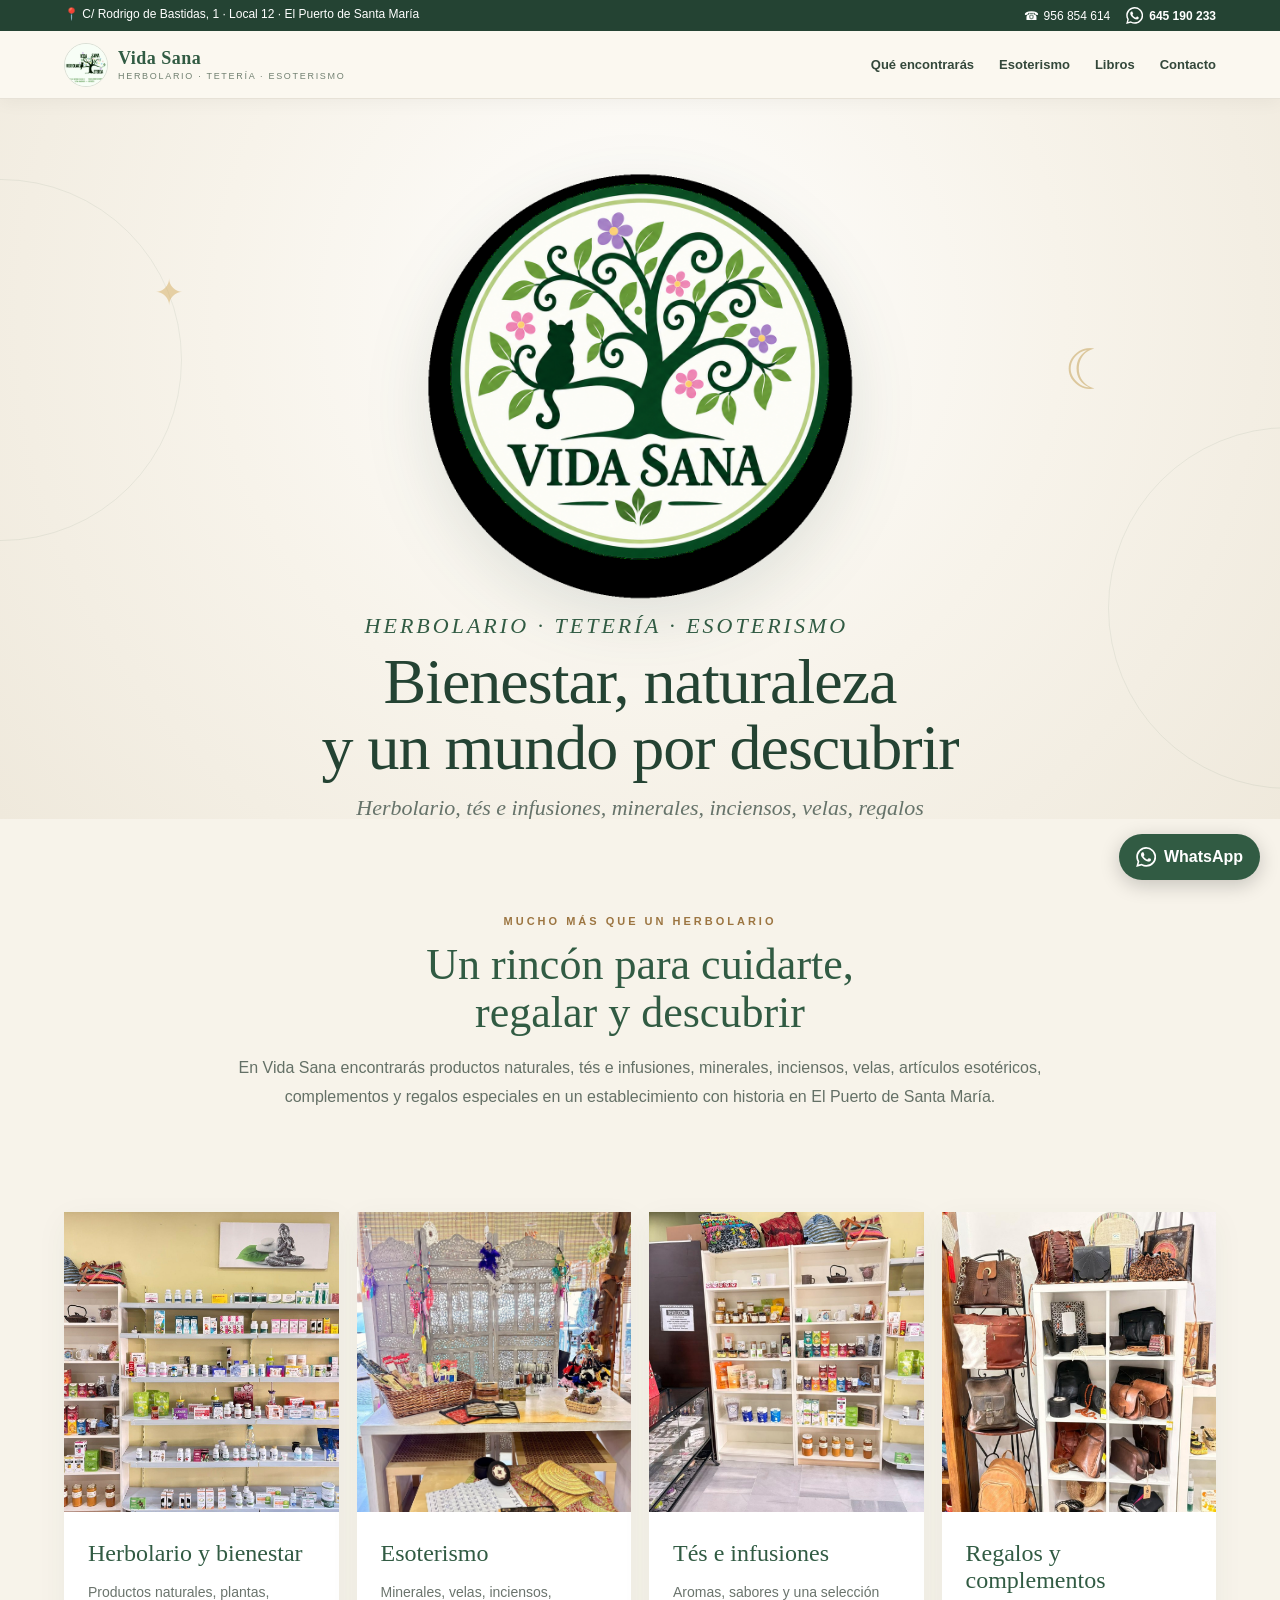
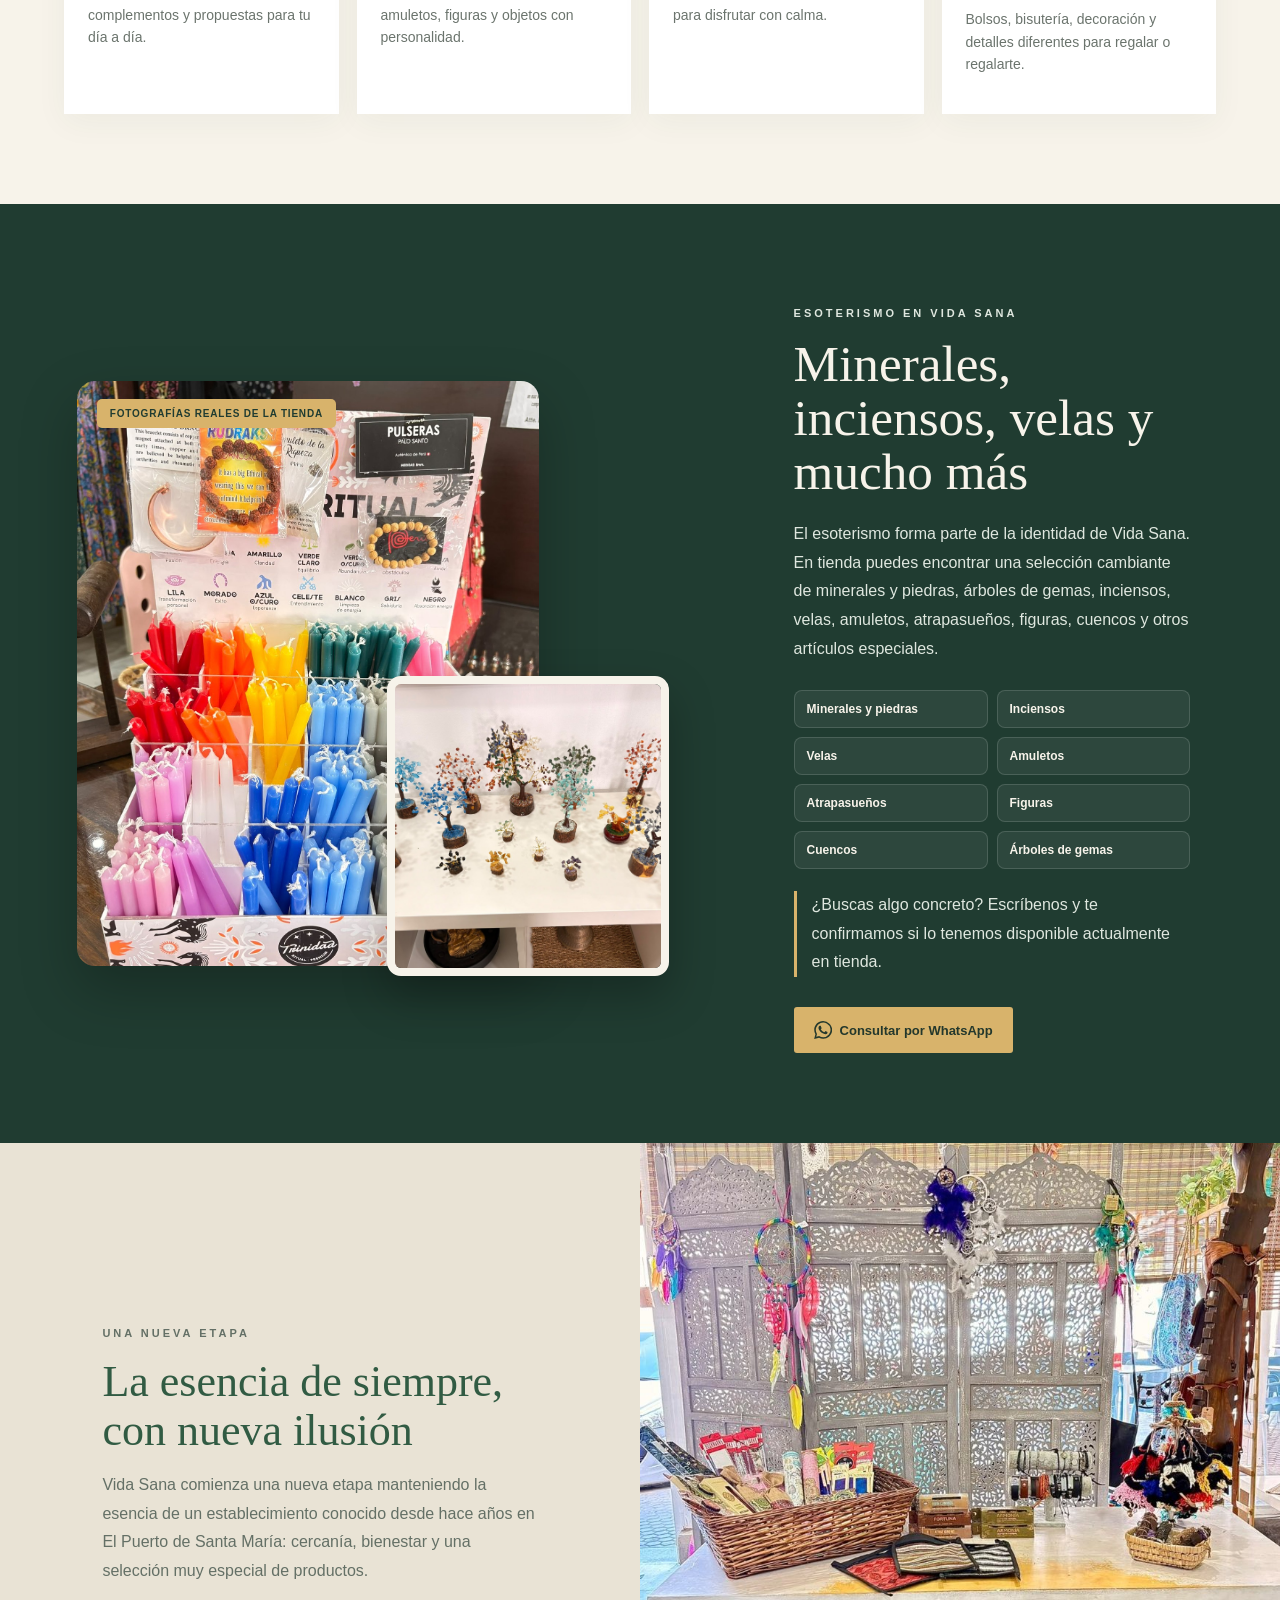
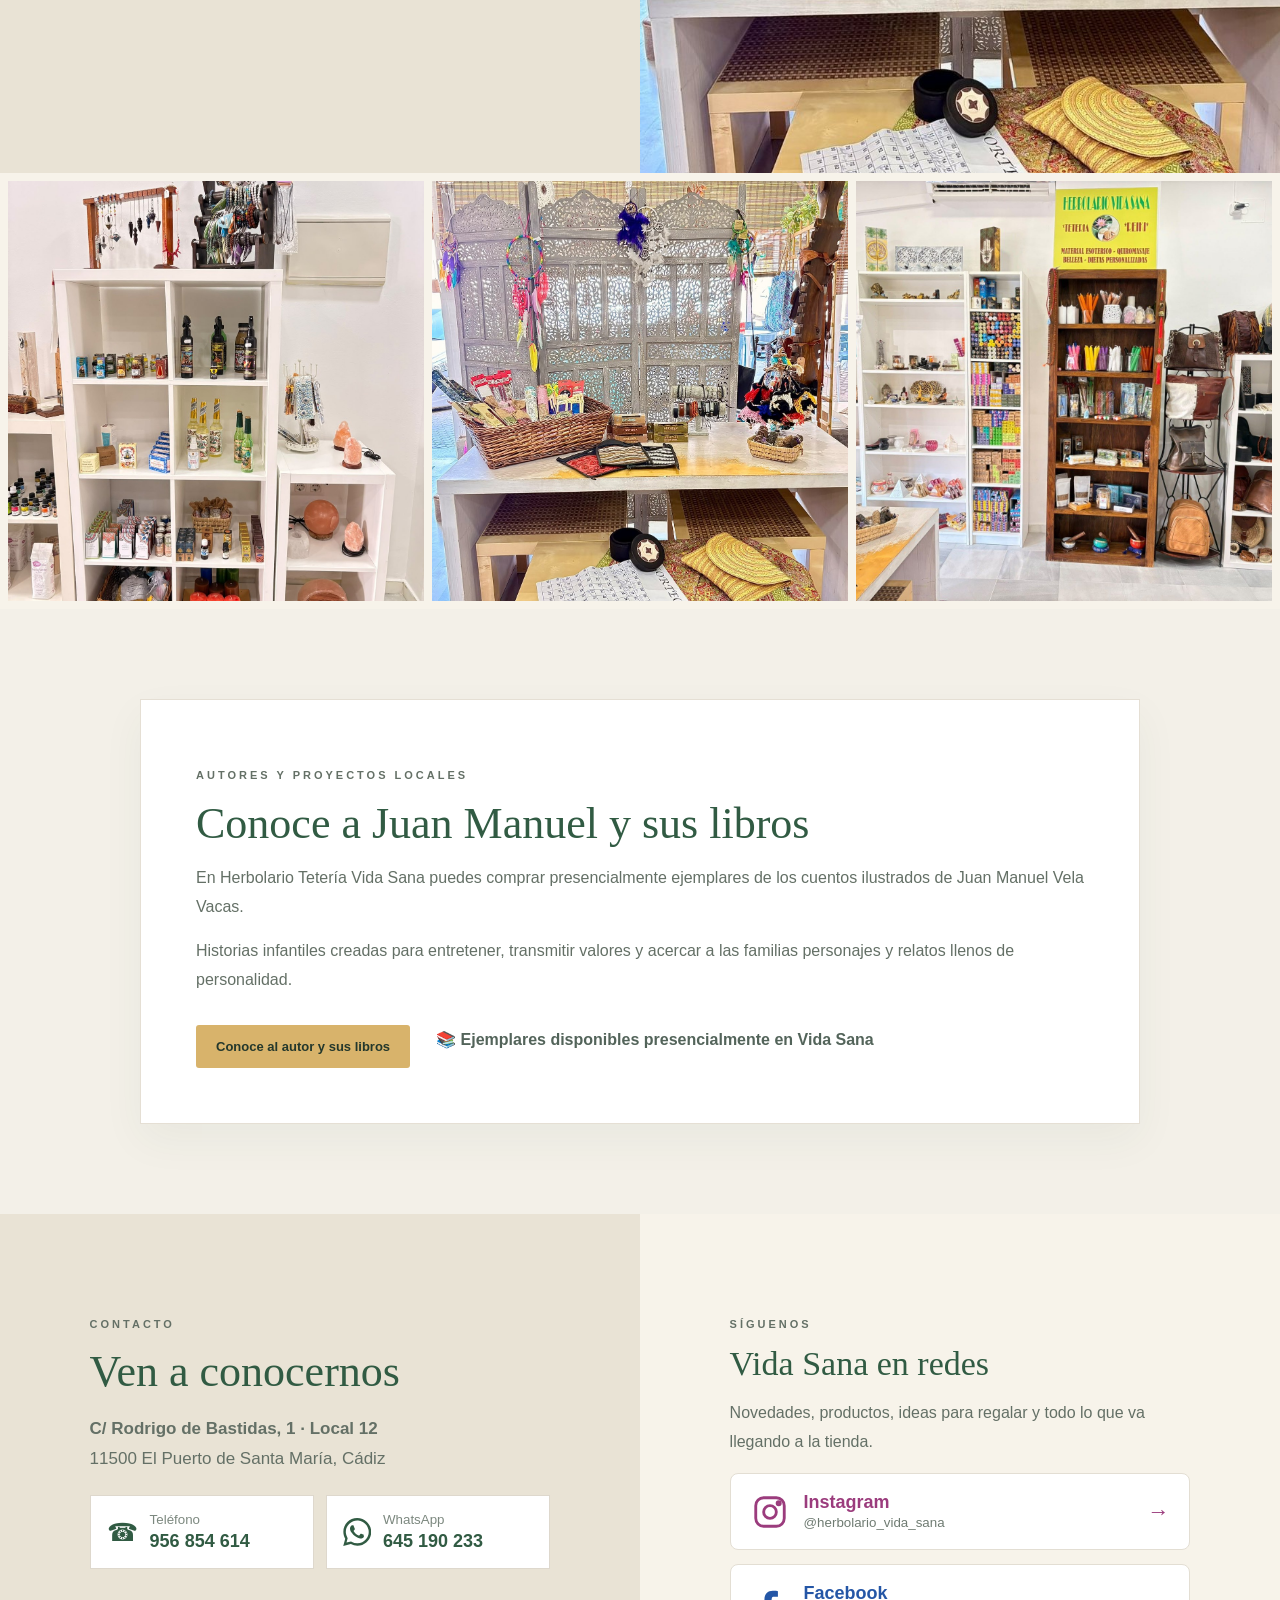
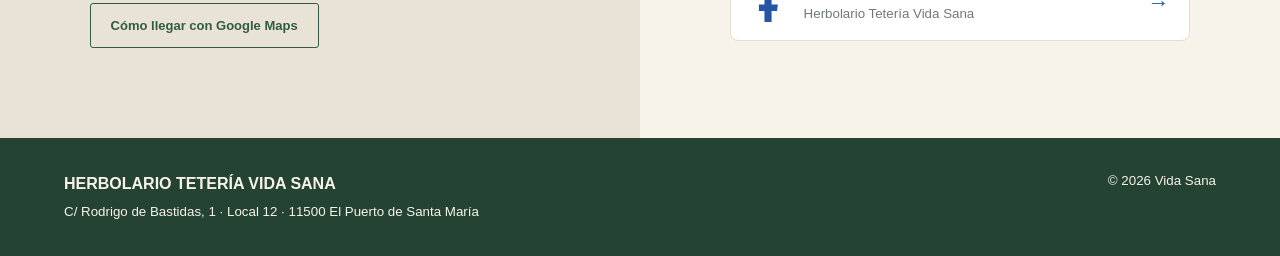
==== commit 3ea3921f: "Add files via upload" ====
--- a/index.html
+++ b/index.html
@@ -2,12 +2,13 @@
 <html lang="es">
 <head>
   <meta charset="utf-8">
-  <meta name="viewport" content="width=device-width,initial-scale=1">
+  <meta name="viewport" content="width=device-width,initial-scale=1,viewport-fit=cover">
   <title>Herbolario Tetería Vida Sana | Herbolario y esoterismo en El Puerto de Santa María</title>
   <meta name="description" content="Herbolario Tetería Vida Sana en El Puerto de Santa María: herbolario, tés e infusiones, esoterismo, minerales, inciensos, velas, regalos y complementos.">
   <meta name="theme-color" content="#315b43">
   <link rel="icon" href="favicon.ico" sizes="any">
   <link rel="icon" type="image/png" href="img/favicon.png">
+  <link rel="apple-touch-icon" href="img/apple-touch-icon.png">
   <link rel="stylesheet" href="style.css">
 
   <meta property="og:title" content="Herbolario Tetería Vida Sana">
@@ -107,7 +108,7 @@
       <div><h3>Herbolario y bienestar</h3><p>Productos naturales, plantas, complementos y propuestas para tu día a día.</p></div>
     </article>
     <article>
-      <img src="img/tienda-10.jpg" alt="Minerales y artículos esotéricos">
+      <img src="img/esoterismo-atrapasuenos.jpg" alt="Atrapasueños y artículos esotéricos disponibles en Vida Sana">
       <div><h3>Esoterismo</h3><p>Minerales, velas, inciensos, amuletos, figuras y objetos con personalidad.</p></div>
     </article>
     <article>
@@ -123,10 +124,10 @@
   <section id="esoterismo" class="esoterismo esoterismo-real">
     <div class="esot-photos">
       <div class="esot-photo-main">
-        <img src="img/tienda-10.jpg" alt="Minerales, árboles de gemas, bolas y figuras esotéricas disponibles en Vida Sana">
+        <img src="img/esoterismo-velas.jpg" alt="Velas rituales de colores y artículos esotéricos disponibles en Vida Sana">
       </div>
       <div class="esot-photo-side">
-        <img src="img/tienda-3.jpg" alt="Velas, inciensos y material esotérico de Vida Sana">
+        <img src="img/esoterismo-arboles-gemas.jpg" alt="Árboles decorativos elaborados con piedras y gemas disponibles en Vida Sana">
       </div>
       <span class="esot-photo-label">Fotografías reales de la tienda</span>
     </div>
@@ -165,8 +166,8 @@
   </section>
 
   <section class="gallery" aria-label="Galería de Vida Sana">
-    <img src="img/tienda-3.jpg" alt="Interior de Vida Sana">
-    <img src="img/tienda-6.jpg" alt="Escaparate de Vida Sana">
+    <img src="img/esoterismo-pendulos-pulseras.jpg" alt="Péndulos, pulseras y productos esotéricos de Vida Sana">
+    <img src="img/esoterismo-atrapasuenos.jpg" alt="Atrapasueños, amuletos y regalos de Vida Sana">
     <img src="img/tienda-9.jpg" alt="Productos naturales y de herbolario">
   </section>
 
--- a/style.css
+++ b/style.css
@@ -287,3 +287,424 @@
   .esot-photo-side{width:44%;height:195px;border-width:6px}
   .esot-chips{grid-template-columns:1fr}
 }
+
+
+/* ===== V8 · Optimización móvil completa ===== */
+
+/* Evita desbordamientos horizontales */
+html,body{max-width:100%;overflow-x:hidden}
+img,svg{max-width:100%}
+
+/* Tablet y móvil */
+@media(max-width:900px){
+
+  /* Barra superior: más compacta y legible */
+  .topbar{
+    padding:7px 14px;
+    font-size:11px;
+    line-height:1.35;
+    gap:4px;
+  }
+  .topbar>span:first-child{
+    white-space:normal;
+  }
+  .top-contact{
+    width:100%;
+    justify-content:flex-start;
+    gap:14px;
+  }
+
+  /* Cabecera sticky móvil */
+  .site-header{
+    height:58px;
+    padding:0 14px;
+    top:0;
+  }
+  .brand{
+    gap:8px;
+    min-width:0;
+  }
+  .brand img{
+    width:36px;
+    height:36px;
+    flex:0 0 auto;
+  }
+  .brand>span{
+    font-size:15px;
+    line-height:1.05;
+    white-space:nowrap;
+  }
+  .brand small{
+    font-size:7px;
+    letter-spacing:1.1px;
+  }
+
+  /* Hero */
+  .hero-logo{
+    padding:42px 18px 54px;
+  }
+  .hero-logo-wrap{
+    width:min(290px,74vw);
+    margin-bottom:0;
+  }
+  .hero-kicker{
+    font-size:10px;
+    line-height:1.5;
+    letter-spacing:2px;
+    padding:0 8px;
+  }
+  .hero-logo h1{
+    font-size:clamp(34px,10vw,44px);
+    line-height:1.03;
+    margin:10px 0 14px;
+  }
+  .hero-sub{
+    font-size:15px;
+    line-height:1.65;
+    padding:0 5px;
+  }
+  .hero-mini-cats{
+    grid-template-columns:1fr 1fr;
+    width:100%;
+    max-width:520px;
+    gap:8px;
+    margin-top:24px;
+  }
+  .hero-mini-cats a{
+    min-height:78px;
+    display:flex;
+    flex-direction:column;
+    align-items:center;
+    justify-content:center;
+    padding:11px 8px;
+  }
+  .hero-mini-cats span{
+    font-size:20px;
+  }
+  .hero-logo-actions{
+    display:grid;
+    grid-template-columns:1fr;
+    gap:8px;
+    width:100%;
+    max-width:520px;
+    margin:14px auto 0;
+  }
+  .hero-logo-actions .btn{
+    margin:0;
+    width:100%;
+    text-align:center;
+    justify-content:center;
+    min-height:48px;
+  }
+
+  /* Intro */
+  .intro{
+    padding:58px 20px;
+  }
+  .intro h2{
+    font-size:34px;
+  }
+
+  /* Tarjetas */
+  .cards{
+    grid-template-columns:1fr 1fr;
+    gap:12px;
+    padding:0 14px 58px;
+  }
+  .cards img{
+    height:220px;
+  }
+  .cards div{
+    padding:18px;
+  }
+  .cards h3{
+    font-size:20px;
+  }
+
+  /* Esoterismo */
+  .esot-photos{
+    min-height:540px;
+    padding:34px 14px 54px;
+  }
+  .esot-photo-main{
+    width:86%;
+    height:455px;
+    border-radius:14px;
+  }
+  .esot-photo-side{
+    width:42%;
+    height:215px;
+    right:14px;
+    bottom:26px;
+    border-width:5px;
+    border-radius:12px;
+  }
+  .esot-photo-label{
+    left:24px;
+    top:48px;
+    font-size:9px;
+    padding:8px 10px;
+  }
+  .esoterismo-real .esot-copy{
+    padding:48px 20px 56px;
+  }
+  .esoterismo-real .esot-copy h2{
+    font-size:36px;
+  }
+  .esot-chips{
+    grid-template-columns:1fr 1fr;
+    gap:8px;
+  }
+  .esot-chips span{
+    font-size:11px;
+    padding:10px;
+  }
+  .esoterismo-real .btn{
+    width:100%;
+    justify-content:center;
+    text-align:center;
+  }
+
+  /* Historia */
+  .story>div{
+    padding:52px 20px;
+  }
+  .story>img{
+    height:390px;
+  }
+
+  /* Galería */
+  .gallery{
+    padding:6px;
+    gap:6px;
+  }
+  .gallery img{
+    height:300px;
+  }
+
+  /* Autor */
+  .author-section{
+    padding:56px 14px;
+  }
+  .author-card{
+    padding:30px 20px;
+    border-radius:10px;
+  }
+  .author-card h2{
+    font-size:34px;
+  }
+  .author-actions{
+    display:block;
+  }
+  .author-actions .btn{
+    width:100%;
+    text-align:center;
+    margin-right:0;
+  }
+  .author-actions span{
+    display:block;
+    margin-top:14px;
+    line-height:1.5;
+    text-align:center;
+  }
+
+  /* Contacto */
+  .contact-main,.social-box{
+    padding:48px 20px;
+  }
+  .contact h2{
+    font-size:34px;
+  }
+  .contact-grid{
+    grid-template-columns:1fr;
+  }
+  .contact-item{
+    padding:14px;
+  }
+  .contact-main>.btn{
+    width:100%;
+    text-align:center;
+  }
+
+  .social-card{
+    padding:15px;
+  }
+  .social-card svg{
+    width:34px;
+    height:34px;
+  }
+  .social-card b{
+    font-size:16px;
+  }
+
+  /* Footer */
+  footer{
+    padding:28px 20px 80px;
+    text-align:center;
+    align-items:center;
+  }
+}
+
+/* Móviles estrechos */
+@media(max-width:560px){
+
+  .topbar{
+    position:relative;
+  }
+
+  .topbar>span:first-child{
+    display:none;
+  }
+
+  .top-contact{
+    justify-content:center;
+    font-size:11px;
+  }
+
+  .site-header{
+    position:sticky;
+    top:0;
+  }
+
+  .brand>span{
+    font-size:14px;
+  }
+  .brand small{
+    display:none;
+  }
+
+  .hero-logo{
+    padding:34px 14px 44px;
+  }
+  .hero-logo-wrap{
+    width:min(245px,72vw);
+  }
+  .hero-logo h1{
+    font-size:36px;
+  }
+  .hero-sub{
+    font-size:14px;
+  }
+
+  .hero-mini-cats{
+    grid-template-columns:1fr 1fr;
+    gap:7px;
+  }
+  .hero-mini-cats a{
+    min-height:72px;
+  }
+
+  .intro{
+    padding:48px 18px;
+  }
+  .intro h2,
+  .story h2,
+  .author-card h2,
+  .contact h2{
+    font-size:31px;
+  }
+
+  .cards{
+    grid-template-columns:1fr;
+  }
+  .cards img{
+    height:290px;
+  }
+
+  .esot-photos{
+    min-height:465px;
+    padding:28px 12px 48px;
+  }
+  .esot-photo-main{
+    width:90%;
+    height:390px;
+  }
+  .esot-photo-side{
+    width:44%;
+    height:180px;
+    right:12px;
+    bottom:20px;
+  }
+  .esot-photo-label{
+    left:20px;
+    top:41px;
+    max-width:180px;
+  }
+  .esoterismo-real .esot-copy h2{
+    font-size:32px;
+  }
+  .esot-chips{
+    grid-template-columns:1fr;
+  }
+
+  .story>img{
+    height:320px;
+  }
+  .gallery img{
+    height:260px;
+  }
+
+  .social-card small{
+    font-size:11px;
+  }
+
+  .float{
+    right:14px;
+    bottom:14px;
+  }
+}
+
+/* Móviles muy pequeños */
+@media(max-width:380px){
+  .top-contact{
+    gap:8px;
+    font-size:10px;
+  }
+  .brand img{
+    width:32px;
+    height:32px;
+  }
+  .brand>span{
+    font-size:13px;
+  }
+  .hero-logo-wrap{
+    width:215px;
+  }
+  .hero-logo h1{
+    font-size:32px;
+  }
+  .hero-mini-cats b{
+    font-size:11px;
+  }
+  .cards img{
+    height:250px;
+  }
+}
+
+
+/* ===== V9 · Nuevas fotografías reales y encuadres ===== */
+.cards article:nth-child(2) img{
+  object-position:center 45%;
+}
+.esot-photo-main img{
+  object-position:center 50%;
+}
+.esot-photo-side img{
+  object-position:center 45%;
+}
+.gallery img{
+  object-position:center;
+}
+
+/* En móvil priorizamos el producto y evitamos cortes agresivos */
+@media(max-width:560px){
+  .cards article:nth-child(2) img{
+    object-position:center 42%;
+  }
+  .esot-photo-main img{
+    object-position:center 48%;
+  }
+  .esot-photo-side img{
+    object-position:center 44%;
+  }
+}
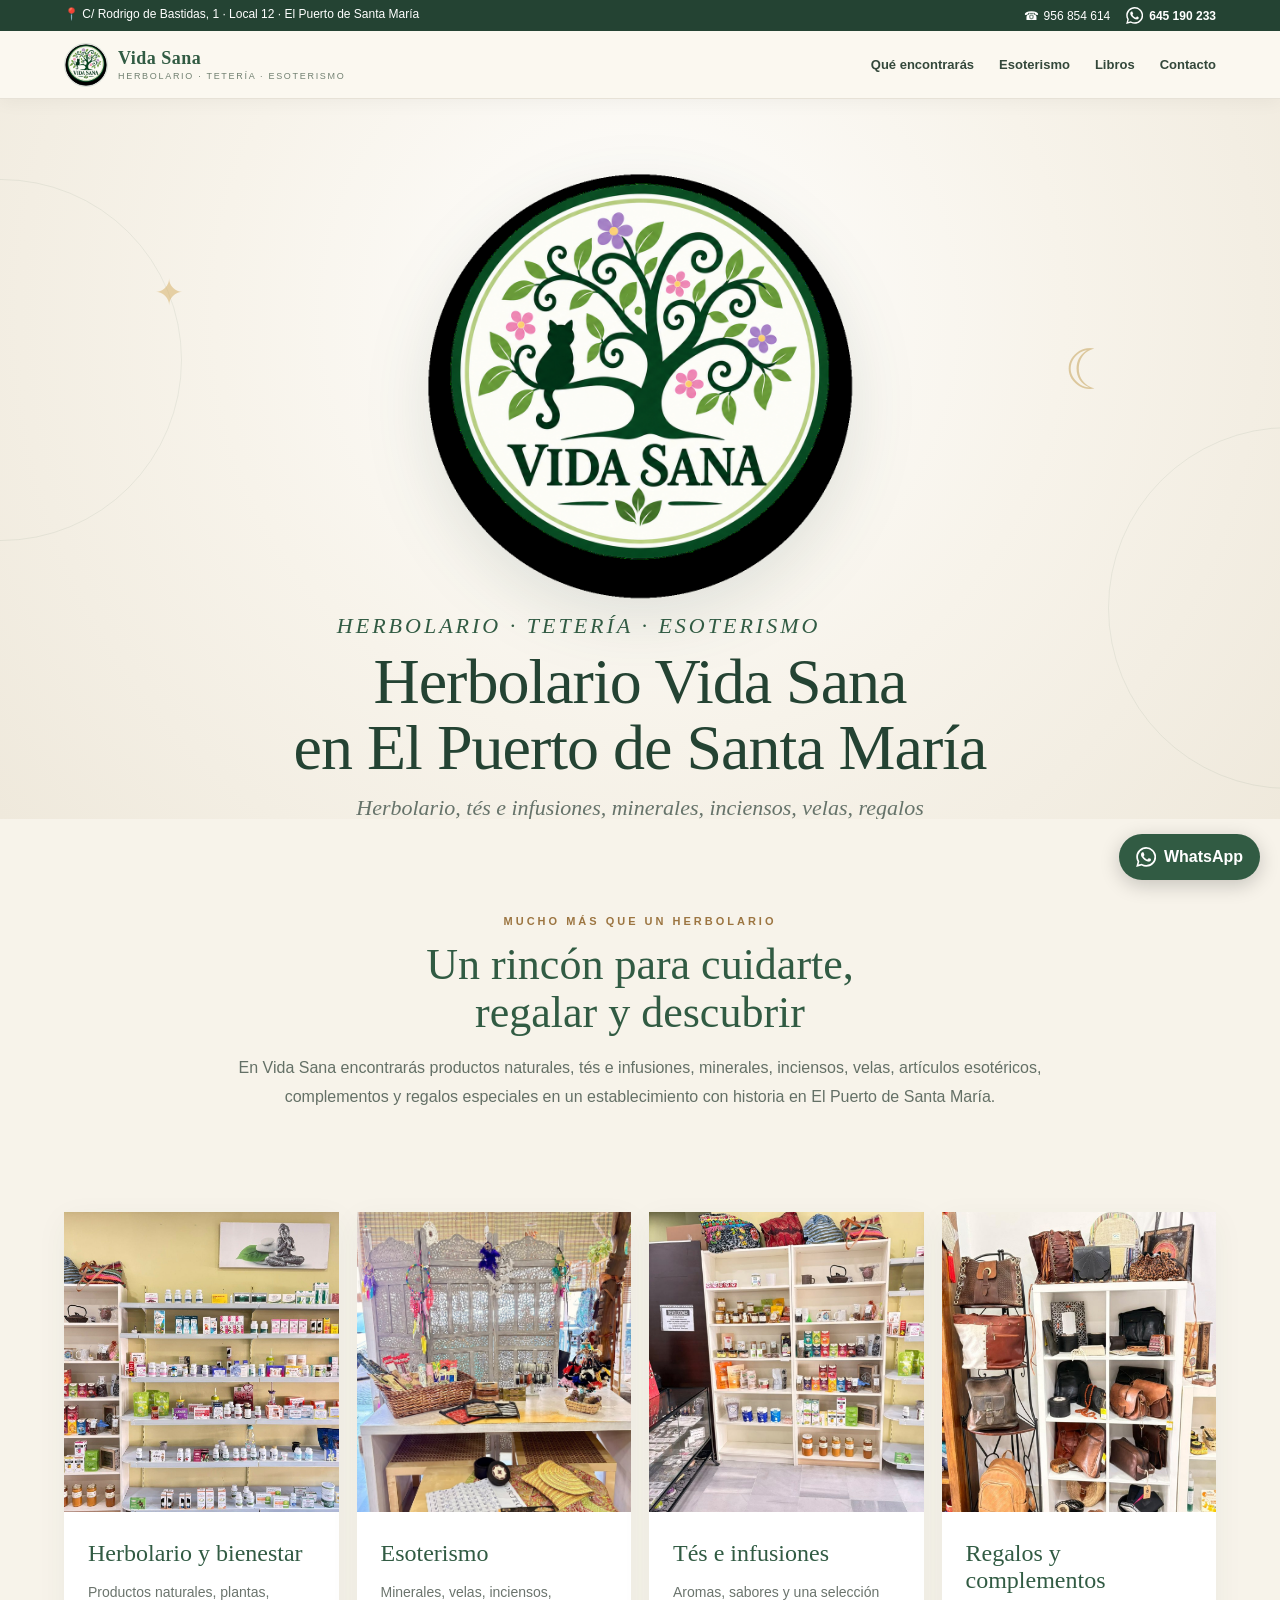
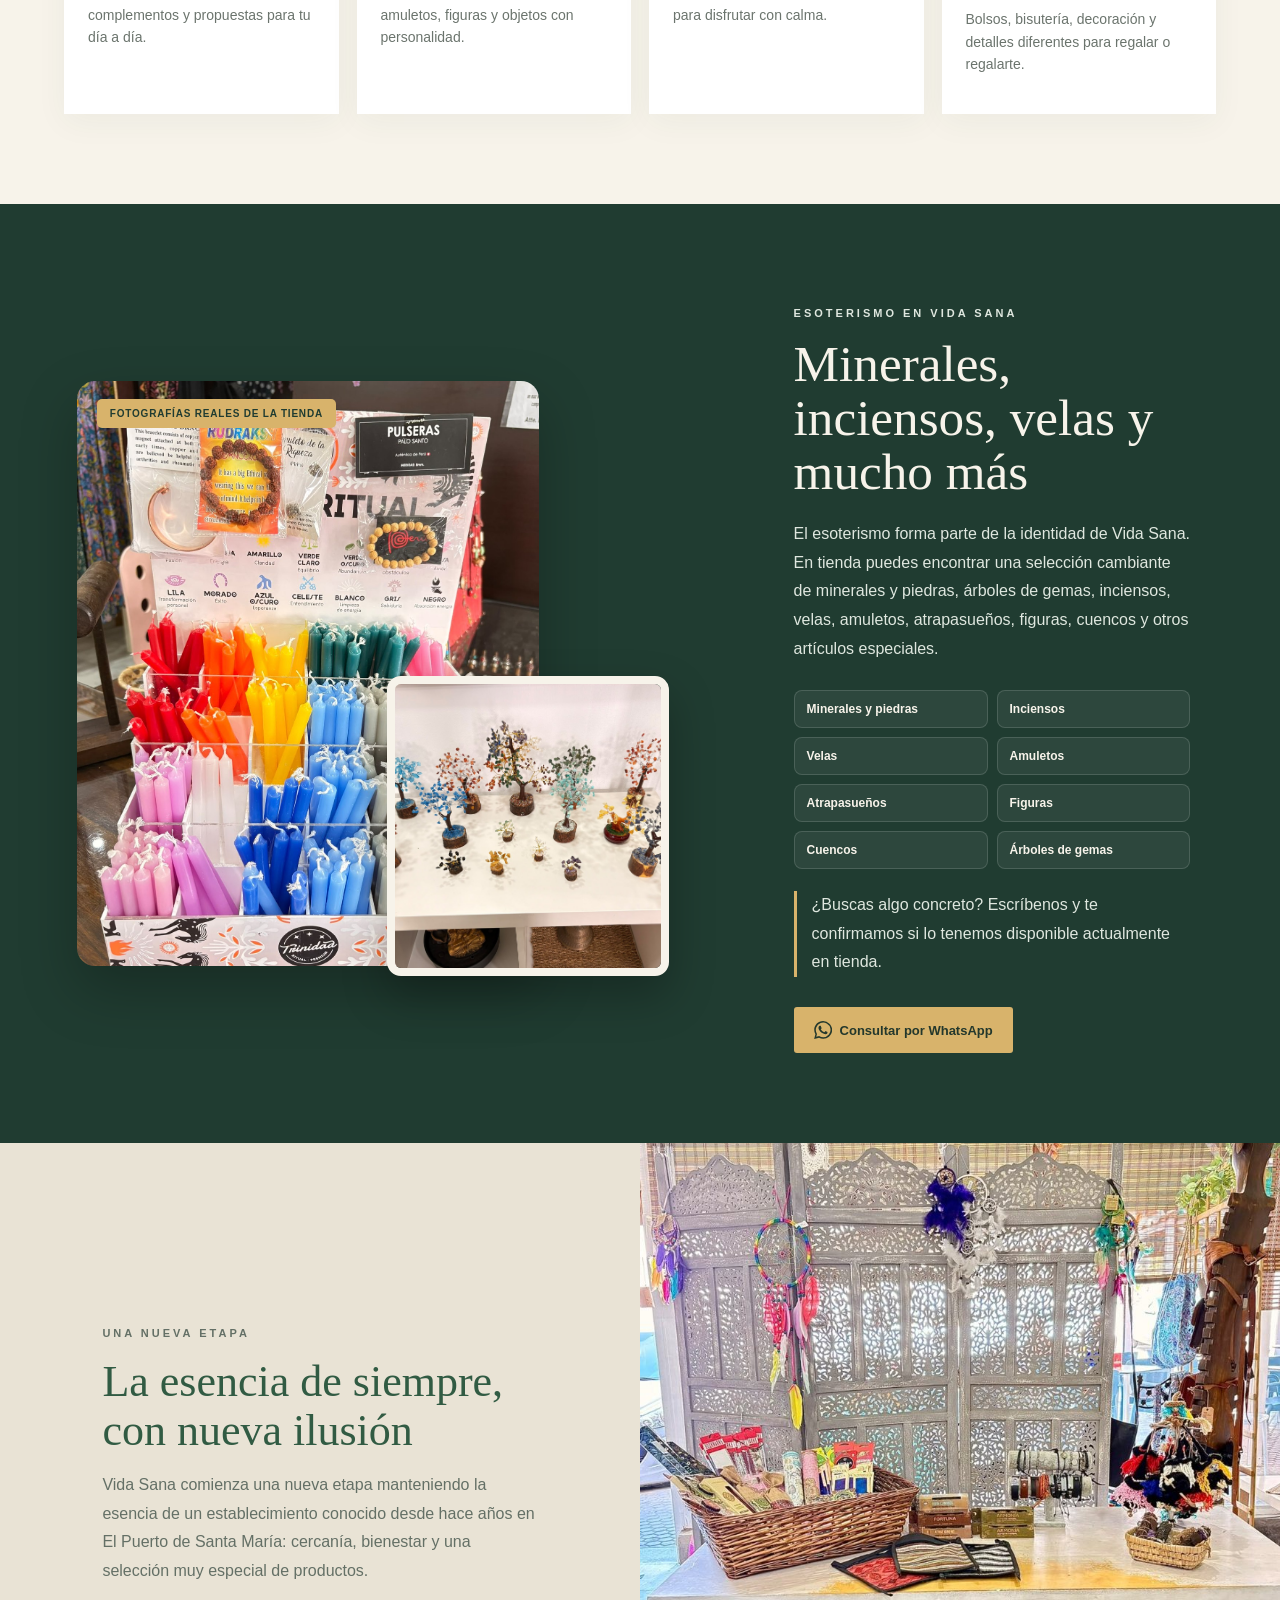
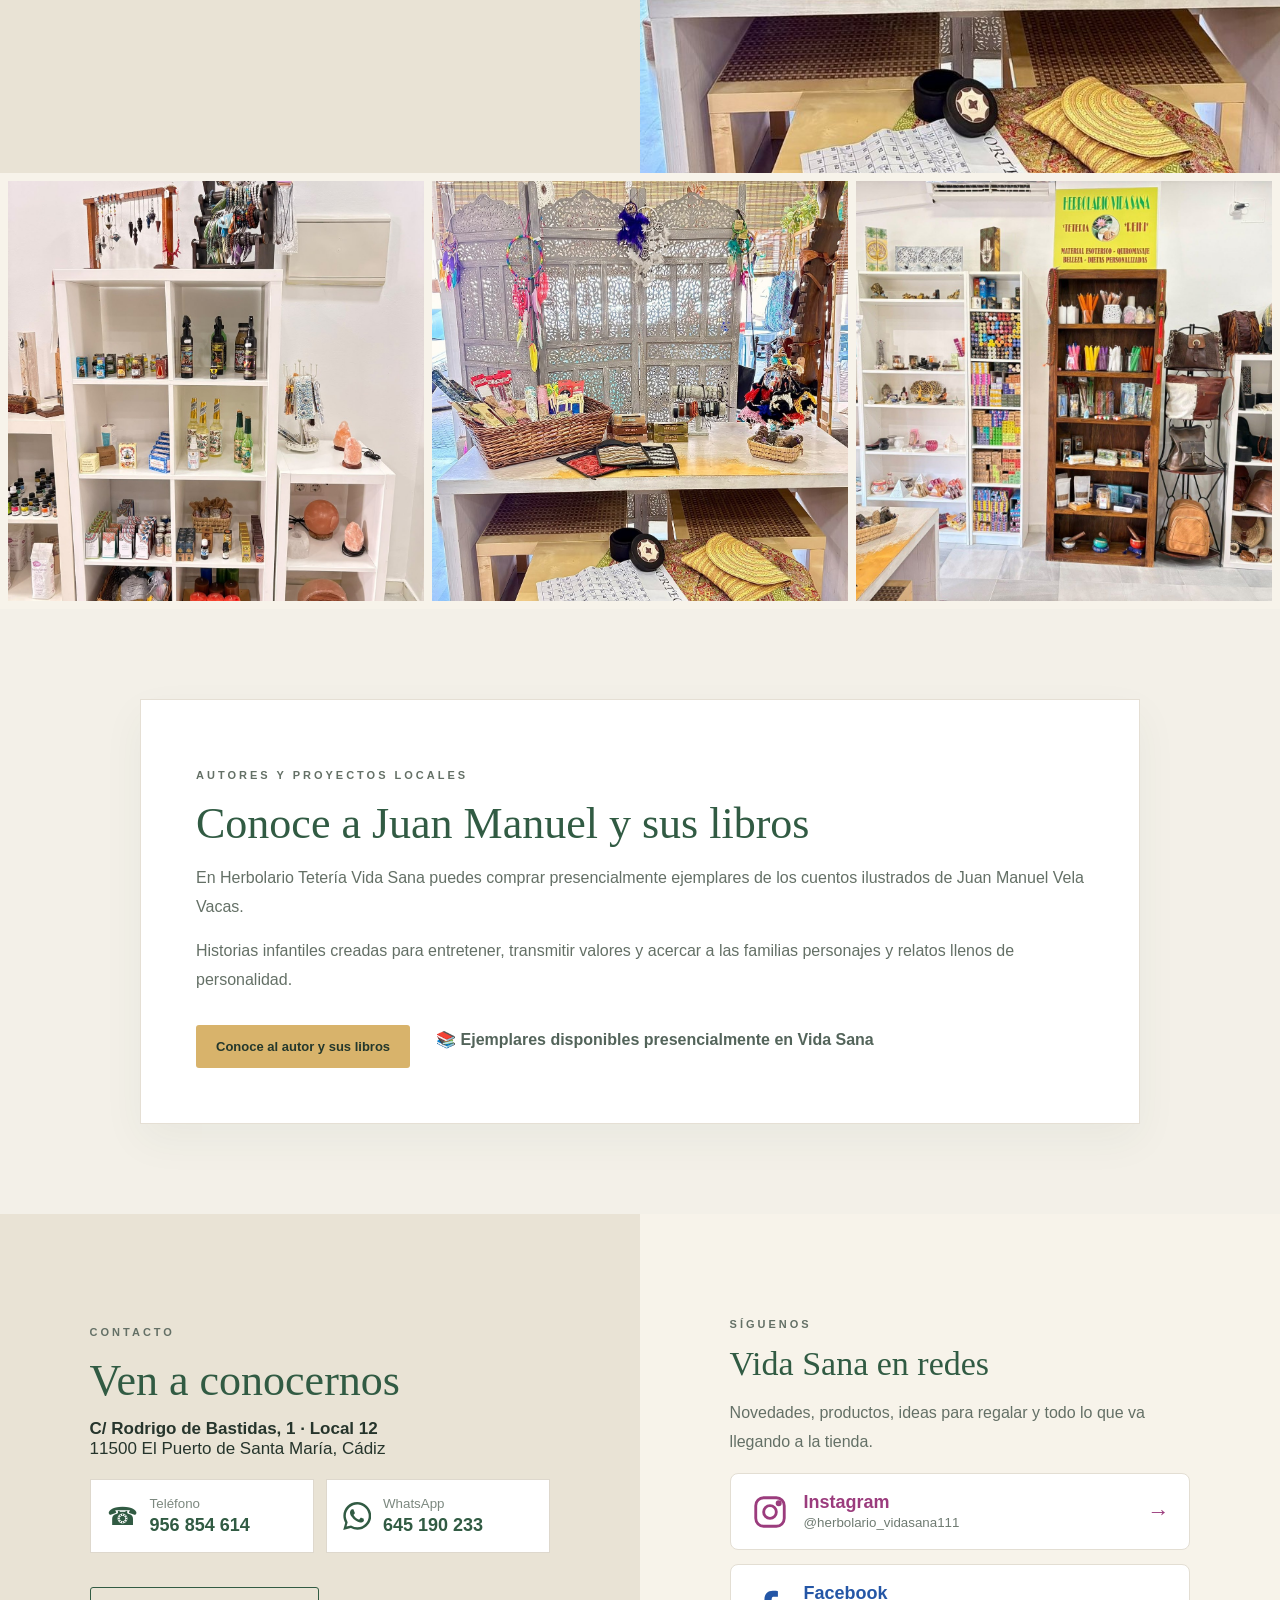
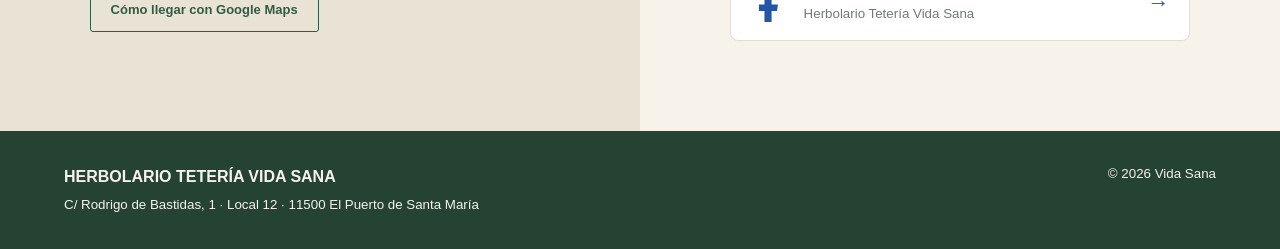
==== commit 525d53c4: "Mejora SEO local y actualiza Instagram Añade canonical, Open Graph, datos estructurados, carga optim" ====
--- a/index.html
+++ b/index.html
@@ -3,23 +3,45 @@
 <head>
   <meta charset="utf-8">
   <meta name="viewport" content="width=device-width,initial-scale=1,viewport-fit=cover">
-  <title>Herbolario Tetería Vida Sana | Herbolario y esoterismo en El Puerto de Santa María</title>
-  <meta name="description" content="Herbolario Tetería Vida Sana en El Puerto de Santa María: herbolario, tés e infusiones, esoterismo, minerales, inciensos, velas, regalos y complementos.">
+  <title>Herbolario Vida Sana | El Puerto de Santa María</title>
+  <meta name="description" content="Herbolario Vida Sana en El Puerto de Santa María: productos naturales, tés e infusiones, minerales, inciensos, esoterismo, regalos y complementos.">
+  <meta name="robots" content="index,follow,max-image-preview:large,max-snippet:-1,max-video-preview:-1">
+  <meta name="geo.region" content="ES-CA">
+  <meta name="geo.placename" content="El Puerto de Santa María">
   <meta name="theme-color" content="#315b43">
-  <link rel="icon" href="favicon.ico" sizes="any">
-  <link rel="icon" type="image/png" href="img/favicon.png">
-  <link rel="apple-touch-icon" href="img/apple-touch-icon.png">
+  <link rel="canonical" href="https://jackikun11406jmvv.github.io/vida-sana/">
+  <link rel="icon" type="image/png" href="img/logo-hero-vida-sana.png">
+  <link rel="apple-touch-icon" href="img/logo-hero-vida-sana.png">
+  <link rel="preload" as="image" type="image/png" href="img/logo-hero-vida-sana.png" fetchpriority="high">
   <link rel="stylesheet" href="style.css">
 
-  <meta property="og:title" content="Herbolario Tetería Vida Sana">
-  <meta property="og:description" content="Herbolario, tetería, esoterismo, regalos y bienestar en El Puerto de Santa María.">
+  <meta property="og:locale" content="es_ES">
   <meta property="og:type" content="website">
+  <meta property="og:site_name" content="Herbolario Tetería Vida Sana">
+  <meta property="og:title" content="Herbolario Vida Sana en El Puerto de Santa María">
+  <meta property="og:description" content="Productos naturales, tés e infusiones, minerales, inciensos, esoterismo, regalos y complementos en El Puerto de Santa María.">
+  <meta property="og:url" content="https://jackikun11406jmvv.github.io/vida-sana/">
+  <meta property="og:image" content="https://jackikun11406jmvv.github.io/vida-sana/img/logo-hero-vida-sana.png">
+  <meta property="og:image:type" content="image/png">
+  <meta property="og:image:width" content="820">
+  <meta property="og:image:height" content="820">
+  <meta property="og:image:alt" content="Logotipo de Herbolario Tetería Vida Sana con árbol, flores y perro">
+  <meta name="twitter:card" content="summary">
+  <meta name="twitter:title" content="Herbolario Vida Sana en El Puerto de Santa María">
+  <meta name="twitter:description" content="Herbolario, tetería, esoterismo, regalos y bienestar en El Puerto de Santa María.">
+  <meta name="twitter:image" content="https://jackikun11406jmvv.github.io/vida-sana/img/logo-hero-vida-sana.png">
+  <meta name="twitter:image:alt" content="Logotipo de Herbolario Tetería Vida Sana con árbol, flores y perro">
 
   <script type="application/ld+json">
   {
     "@context":"https://schema.org",
-    "@type":"Store",
+    "@type":"HealthAndBeautyBusiness",
+    "@id":"https://jackikun11406jmvv.github.io/vida-sana/#negocio",
     "name":"Herbolario Tetería Vida Sana",
+    "alternateName":"Vida Sana",
+    "url":"https://jackikun11406jmvv.github.io/vida-sana/",
+    "logo":"https://jackikun11406jmvv.github.io/vida-sana/img/logo-hero-vida-sana.png",
+    "image":"https://jackikun11406jmvv.github.io/vida-sana/img/logo-hero-vida-sana.png",
     "description":"Herbolario, tetería, esoterismo, minerales, inciensos, regalos y complementos en El Puerto de Santa María.",
     "telephone":"+34956854614",
     "address":{
@@ -30,8 +52,19 @@
       "addressRegion":"Cádiz",
       "addressCountry":"ES"
     },
+    "areaServed":{
+      "@type":"City",
+      "name":"El Puerto de Santa María"
+    },
+    "hasMap":"https://www.google.com/maps/search/?api=1&query=Herbolario+Teteria+Vida+Sana+El+Puerto+de+Santa+Maria",
+    "contactPoint":{
+      "@type":"ContactPoint",
+      "contactType":"atención al cliente por WhatsApp",
+      "telephone":"+34645190233",
+      "availableLanguage":"es"
+    },
     "sameAs":[
-      "https://www.instagram.com/herbolario_vida_sana/",
+      "https://www.instagram.com/herbolario_vidasana111/",
       "https://www.facebook.com/HerbolarioTeteriaVidaSana/"
     ]
   }
@@ -54,10 +87,10 @@
 
 <header class="site-header">
   <a class="brand" href="#inicio" aria-label="Inicio Vida Sana">
-    <img src="img/logo-vida-sana.jpg" alt="Logo de Herbolario Tetería Vida Sana">
+    <img src="img/logo-hero-vida-sana.png" alt="" width="820" height="820" decoding="async">
     <span>Vida Sana<small>Herbolario · Tetería · Esoterismo</small></span>
   </a>
-  <nav>
+  <nav aria-label="Navegación principal">
     <a href="#descubre">Qué encontrarás</a>
     <a href="#esoterismo">Esoterismo</a>
     <a href="#juanmanuel">Libros</a>
@@ -65,18 +98,18 @@
   </nav>
 </header>
 
-<main id="inicio">
+<main>
   <section class="hero hero-logo" id="inicio">
     <div class="hero-botanical hero-botanical-left" aria-hidden="true">✦</div>
     <div class="hero-botanical hero-botanical-right" aria-hidden="true">☾</div>
 
     <div class="hero-logo-wrap">
-      <img src="img/logo-hero-vida-sana.png" alt="Vida Sana, Herbolario Tetería y Esoterismo">
+      <img src="img/logo-hero-vida-sana.png" alt="Logotipo de Herbolario Tetería Vida Sana con árbol, flores y perro" width="820" height="820" decoding="async" fetchpriority="high">
     </div>
 
     <div class="hero-logo-copy">
       <p class="hero-kicker">HERBOLARIO · TETERÍA · ESOTERISMO</p>
-      <h1>Bienestar, naturaleza<br>y un mundo por descubrir</h1>
+      <h1>Herbolario Vida Sana<br>en El Puerto de Santa María</h1>
       <p class="hero-sub">Herbolario, tés e infusiones, minerales, inciensos, velas, regalos y complementos en El Puerto de Santa María.</p>
 
       <div class="hero-mini-cats" aria-label="Principales secciones de Vida Sana">
@@ -104,19 +137,19 @@
 
   <section id="descubre" class="cards">
     <article>
-      <img src="img/tienda-7.jpg" alt="Productos de herbolario y bienestar">
+      <img src="img/tienda-7.jpg" alt="Productos naturales y de herbolario en Vida Sana" width="1536" height="1152" loading="lazy" decoding="async">
       <div><h3>Herbolario y bienestar</h3><p>Productos naturales, plantas, complementos y propuestas para tu día a día.</p></div>
     </article>
     <article>
-      <img src="img/esoterismo-atrapasuenos.jpg" alt="Atrapasueños y artículos esotéricos disponibles en Vida Sana">
+      <img src="img/esoterismo-atrapasuenos.jpg" alt="Atrapasueños y artículos esotéricos disponibles en Vida Sana" width="1229" height="1700" loading="lazy" decoding="async">
       <div><h3>Esoterismo</h3><p>Minerales, velas, inciensos, amuletos, figuras y objetos con personalidad.</p></div>
     </article>
     <article>
-      <img src="img/tienda-8.jpg" alt="Tés e infusiones">
+      <img src="img/tienda-8.jpg" alt="Selección de tés e infusiones en Vida Sana" width="900" height="1200" loading="lazy" decoding="async">
       <div><h3>Tés e infusiones</h3><p>Aromas, sabores y una selección para disfrutar con calma.</p></div>
     </article>
     <article>
-      <img src="img/tienda-2.jpg" alt="Bolsos, regalos y complementos">
+      <img src="img/tienda-2.jpg" alt="Bolsos, regalos y complementos disponibles en Vida Sana" width="900" height="1200" loading="lazy" decoding="async">
       <div><h3>Regalos y complementos</h3><p>Bolsos, bisutería, decoración y detalles diferentes para regalar o regalarte.</p></div>
     </article>
   </section>
@@ -124,10 +157,10 @@
   <section id="esoterismo" class="esoterismo esoterismo-real">
     <div class="esot-photos">
       <div class="esot-photo-main">
-        <img src="img/esoterismo-velas.jpg" alt="Velas rituales de colores y artículos esotéricos disponibles en Vida Sana">
+        <img src="img/esoterismo-velas.jpg" alt="Velas de colores y artículos esotéricos disponibles en Vida Sana" width="1275" height="1700" loading="lazy" decoding="async">
       </div>
       <div class="esot-photo-side">
-        <img src="img/esoterismo-arboles-gemas.jpg" alt="Árboles decorativos elaborados con piedras y gemas disponibles en Vida Sana">
+        <img src="img/esoterismo-arboles-gemas.jpg" alt="Árboles decorativos de piedras y gemas disponibles en Vida Sana" width="1700" height="1275" loading="lazy" decoding="async">
       </div>
       <span class="esot-photo-label">Fotografías reales de la tienda</span>
     </div>
@@ -162,13 +195,13 @@
       <h2>La esencia de siempre,<br>con nueva ilusión</h2>
       <p>Vida Sana comienza una nueva etapa manteniendo la esencia de un establecimiento conocido desde hace años en El Puerto de Santa María: cercanía, bienestar y una selección muy especial de productos.</p>
     </div>
-    <img src="img/tienda-4.jpg" alt="Interior y exposición de Vida Sana">
+    <img src="img/tienda-4.jpg" alt="Interior y exposición del Herbolario Vida Sana" width="867" height="1200" loading="lazy" decoding="async">
   </section>
 
   <section class="gallery" aria-label="Galería de Vida Sana">
-    <img src="img/esoterismo-pendulos-pulseras.jpg" alt="Péndulos, pulseras y productos esotéricos de Vida Sana">
-    <img src="img/esoterismo-atrapasuenos.jpg" alt="Atrapasueños, amuletos y regalos de Vida Sana">
-    <img src="img/tienda-9.jpg" alt="Productos naturales y de herbolario">
+    <img src="img/esoterismo-pendulos-pulseras.jpg" alt="Péndulos, pulseras y productos esotéricos de Vida Sana" width="1275" height="1700" loading="lazy" decoding="async">
+    <img src="img/esoterismo-atrapasuenos.jpg" alt="Atrapasueños, amuletos y regalos de Vida Sana" width="1229" height="1700" loading="lazy" decoding="async">
+    <img src="img/tienda-9.jpg" alt="Productos naturales y de herbolario en El Puerto de Santa María" width="1536" height="1152" loading="lazy" decoding="async">
   </section>
 
   <section id="juanmanuel" class="author-section">
@@ -188,7 +221,7 @@
     <div class="contact-main">
       <p class="eyebrow">CONTACTO</p>
       <h2>Ven a conocernos</h2>
-      <p class="address"><strong>C/ Rodrigo de Bastidas, 1 · Local 12</strong><br>11500 El Puerto de Santa María, Cádiz</p>
+      <address class="address"><strong>C/ Rodrigo de Bastidas, 1 · Local 12</strong><br>11500 El Puerto de Santa María, Cádiz</address>
       <div class="contact-grid">
         <a class="contact-item" href="tel:+34956854614"><span class="ci">☎</span><span><small>Teléfono</small><b>956 854 614</b></span></a>
         <a class="contact-item" href="https://wa.me/34645190233"><span class="ci wa-ci"><svg class="wa-icon" viewBox="0 0 24 24" aria-hidden="true"><path d="M20.5 3.5A11.8 11.8 0 0 0 12.1 0C5.6 0 .3 5.3.3 11.8c0 2.1.5 4.1 1.6 5.9L.2 24l6.5-1.7a11.8 11.8 0 0 0 5.6 1.4h.1c6.5 0 11.8-5.3 11.8-11.8 0-3.2-1.3-6.1-3.7-8.4Zm-8.1 18.2h-.1a9.8 9.8 0 0 1-5-1.4l-.4-.2-3.9 1 1-3.8-.2-.4a9.8 9.8 0 1 1 8.6 4.8Zm5.4-7.3c-.3-.1-1.7-.8-2-.9-.3-.1-.5-.1-.7.1-.2.3-.8 1-1 1.2-.2.2-.4.2-.7.1-.3-.1-1.3-.5-2.5-1.5a9.1 9.1 0 0 1-1.7-2.1c-.2-.3 0-.5.1-.6l.5-.5.3-.5c.1-.2.1-.4 0-.5-.1-.1-.7-1.7-.9-2.3-.3-.7-.5-.6-.7-.6h-.6c-.2 0-.5.1-.8.4-.3.3-1.1 1-1.1 2.5s1.1 2.9 1.2 3.1c.1.2 2.1 3.2 5.1 4.5.7.3 1.3.5 1.7.6.7.2 1.4.2 1.9.1.6-.1 1.7-.7 1.9-1.3.2-.6.2-1.1.2-1.2-.1-.1-.3-.2-.6-.3Z"/></svg></span><span><small>WhatsApp</small><b>645 190 233</b></span></a>
@@ -201,9 +234,9 @@
       <h3>Vida Sana en redes</h3>
       <p>Novedades, productos, ideas para regalar y todo lo que va llegando a la tienda.</p>
 
-      <a class="social-card instagram" href="https://www.instagram.com/herbolario_vida_sana/" target="_blank" rel="noopener">
+      <a class="social-card instagram" href="https://www.instagram.com/herbolario_vidasana111?igsi=NTB4OTgyenl1anR5" target="_blank" rel="noopener noreferrer">
         <svg viewBox="0 0 24 24" aria-hidden="true"><rect x="3" y="3" width="18" height="18" rx="5" ry="5"></rect><circle cx="12" cy="12" r="4"></circle><circle cx="17.5" cy="6.5" r="1"></circle></svg>
-        <span><b>Instagram</b><small>@herbolario_vida_sana</small></span>
+        <span><b>Instagram</b><small>@herbolario_vidasana111</small></span>
         <strong>→</strong>
       </a>
 
--- a/style.css
+++ b/style.css
@@ -82,6 +82,13 @@
   display:block;
   width:100%;
   height:auto;
+}
+.brand img{
+  object-fit:contain;
+  background:#fff;
+}
+.address{
+  font-style:normal;
 }
 .hero-logo-copy{
   position:relative;
@@ -708,3 +715,54 @@
     object-position:center 44%;
   }
 }
+
+
+/* ===== V10 · Corrección de solapamiento del hero en móvil ===== */
+@media(max-width:900px){
+  .hero-logo{
+    position:relative;
+    z-index:1;
+    min-height:auto !important;
+    height:auto !important;
+    overflow:visible;
+    padding-bottom:72px !important;
+  }
+
+  .hero-logo-copy{
+    position:relative;
+    z-index:2;
+    padding-bottom:6px;
+  }
+
+  .hero-logo-actions{
+    margin-bottom:0;
+  }
+
+  .hero-logo + .intro{
+    position:relative;
+    z-index:0;
+    margin-top:0 !important;
+    padding-top:64px;
+    clear:both;
+  }
+}
+
+@media(max-width:560px){
+  .hero-logo{
+    padding-bottom:82px !important;
+  }
+
+  .hero-logo-actions{
+    padding-bottom:4px;
+  }
+
+  .hero-logo + .intro{
+    padding-top:58px;
+  }
+}
+
+@media(max-width:380px){
+  .hero-logo{
+    padding-bottom:90px !important;
+  }
+}
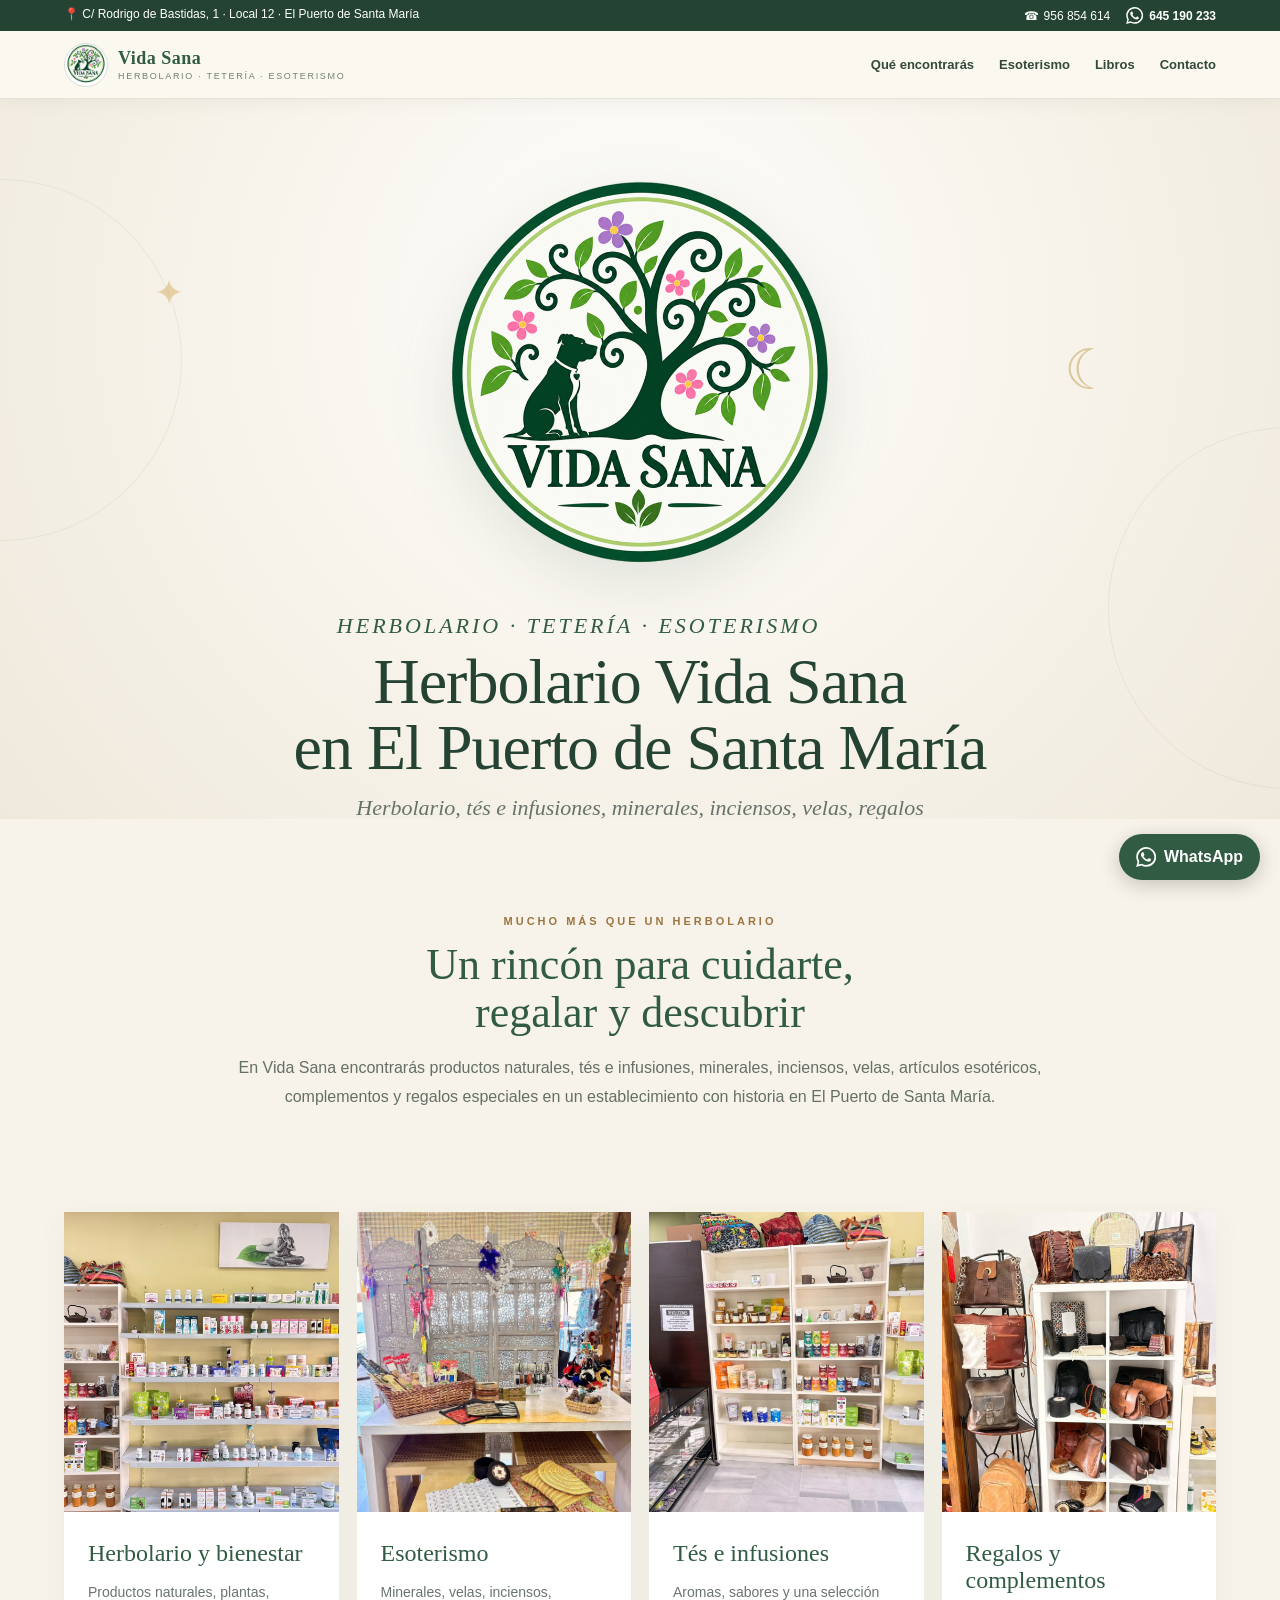
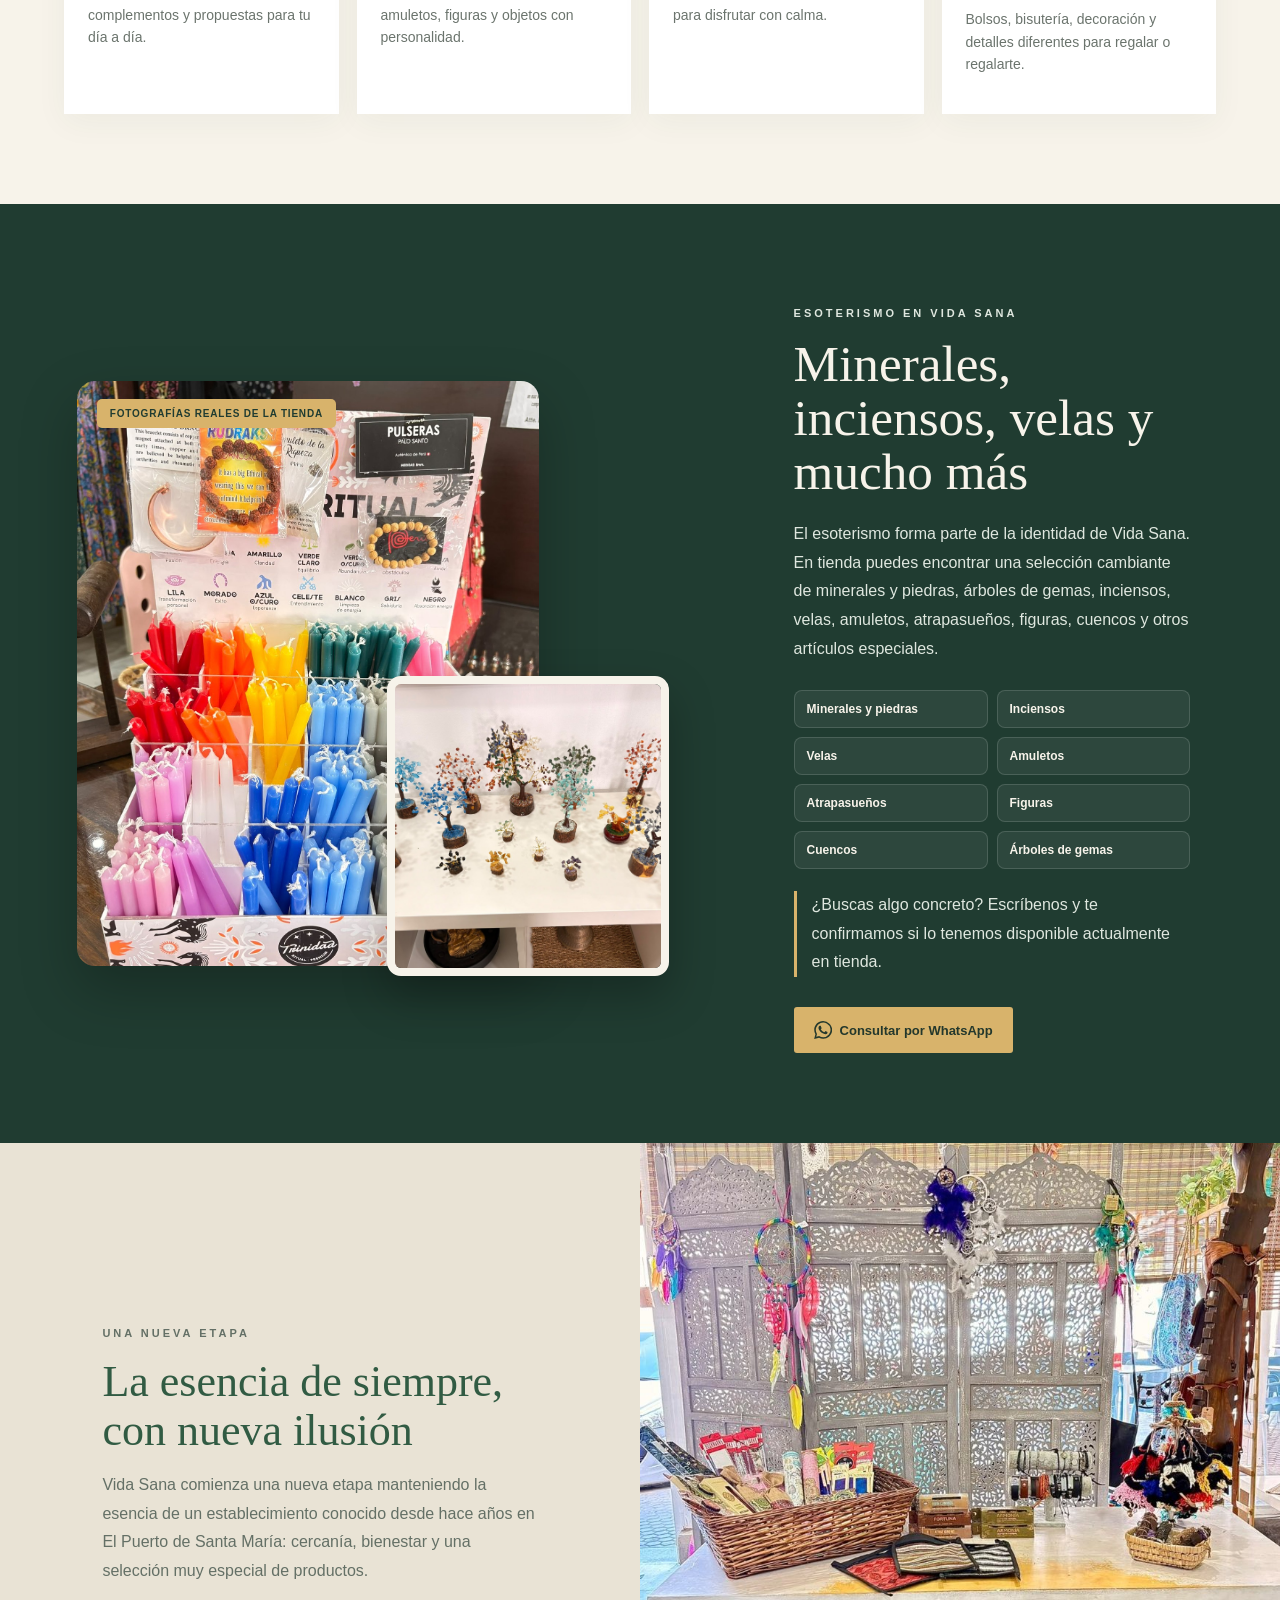
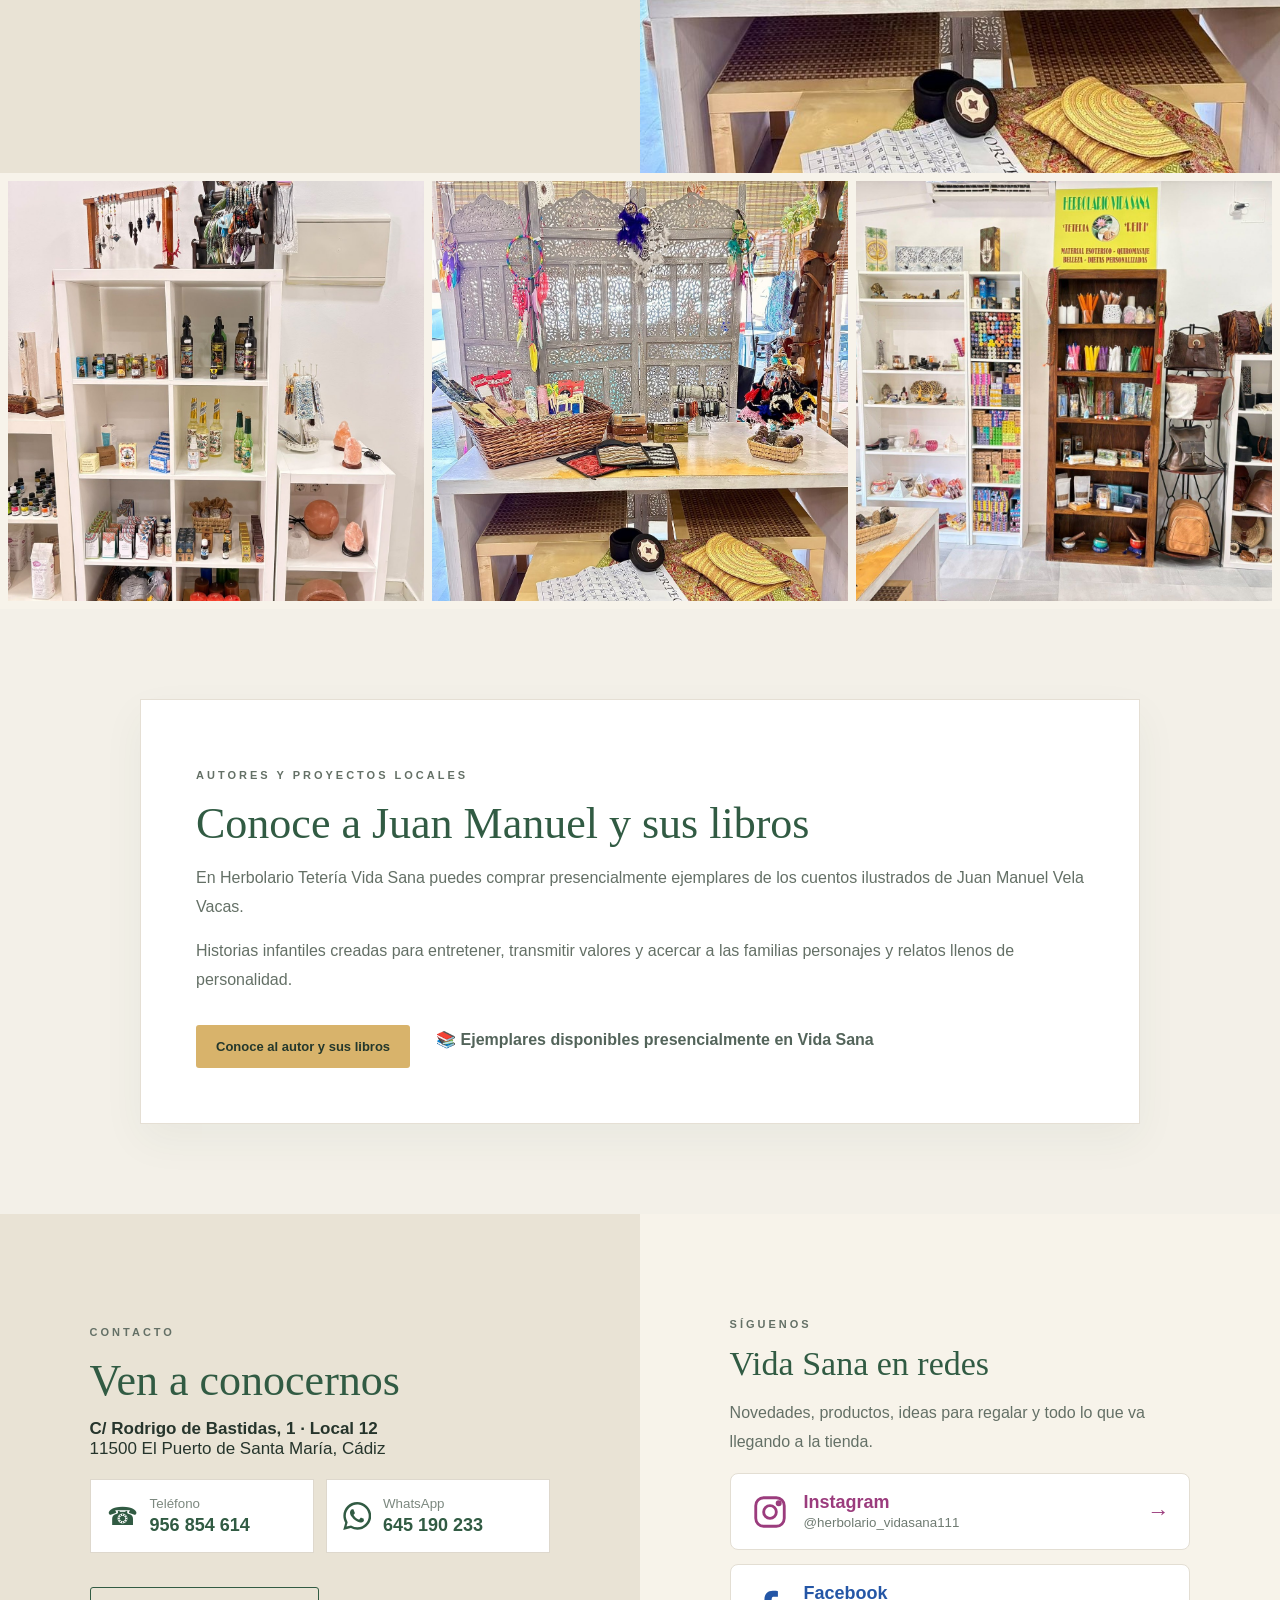
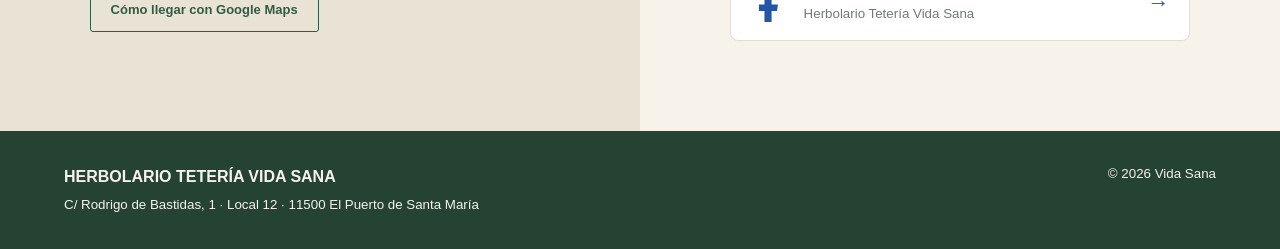
==== commit e1be829c: "Fuerza la actualización del nuevo logotipo Añade versionado a las URLs del logotipo para evitar que " ====
--- a/index.html
+++ b/index.html
@@ -10,9 +10,9 @@
   <meta name="geo.placename" content="El Puerto de Santa María">
   <meta name="theme-color" content="#315b43">
   <link rel="canonical" href="https://jackikun11406jmvv.github.io/vida-sana/">
-  <link rel="icon" type="image/png" href="img/logo-hero-vida-sana.png">
-  <link rel="apple-touch-icon" href="img/logo-hero-vida-sana.png">
-  <link rel="preload" as="image" type="image/png" href="img/logo-hero-vida-sana.png" fetchpriority="high">
+  <link rel="icon" type="image/png" href="img/logo-hero-vida-sana.png?v=20260901-perro">
+  <link rel="apple-touch-icon" href="img/logo-hero-vida-sana.png?v=20260901-perro">
+  <link rel="preload" as="image" type="image/png" href="img/logo-hero-vida-sana.png?v=20260901-perro" fetchpriority="high">
   <link rel="stylesheet" href="style.css">
 
   <meta property="og:locale" content="es_ES">
@@ -21,7 +21,7 @@
   <meta property="og:title" content="Herbolario Vida Sana en El Puerto de Santa María">
   <meta property="og:description" content="Productos naturales, tés e infusiones, minerales, inciensos, esoterismo, regalos y complementos en El Puerto de Santa María.">
   <meta property="og:url" content="https://jackikun11406jmvv.github.io/vida-sana/">
-  <meta property="og:image" content="https://jackikun11406jmvv.github.io/vida-sana/img/logo-hero-vida-sana.png">
+  <meta property="og:image" content="https://jackikun11406jmvv.github.io/vida-sana/img/logo-hero-vida-sana.png?v=20260901-perro">
   <meta property="og:image:type" content="image/png">
   <meta property="og:image:width" content="820">
   <meta property="og:image:height" content="820">
@@ -29,7 +29,7 @@
   <meta name="twitter:card" content="summary">
   <meta name="twitter:title" content="Herbolario Vida Sana en El Puerto de Santa María">
   <meta name="twitter:description" content="Herbolario, tetería, esoterismo, regalos y bienestar en El Puerto de Santa María.">
-  <meta name="twitter:image" content="https://jackikun11406jmvv.github.io/vida-sana/img/logo-hero-vida-sana.png">
+  <meta name="twitter:image" content="https://jackikun11406jmvv.github.io/vida-sana/img/logo-hero-vida-sana.png?v=20260901-perro">
   <meta name="twitter:image:alt" content="Logotipo de Herbolario Tetería Vida Sana con árbol, flores y perro">
 
   <script type="application/ld+json">
@@ -40,8 +40,8 @@
     "name":"Herbolario Tetería Vida Sana",
     "alternateName":"Vida Sana",
     "url":"https://jackikun11406jmvv.github.io/vida-sana/",
-    "logo":"https://jackikun11406jmvv.github.io/vida-sana/img/logo-hero-vida-sana.png",
-    "image":"https://jackikun11406jmvv.github.io/vida-sana/img/logo-hero-vida-sana.png",
+    "logo":"https://jackikun11406jmvv.github.io/vida-sana/img/logo-hero-vida-sana.png?v=20260901-perro",
+    "image":"https://jackikun11406jmvv.github.io/vida-sana/img/logo-hero-vida-sana.png?v=20260901-perro",
     "description":"Herbolario, tetería, esoterismo, minerales, inciensos, regalos y complementos en El Puerto de Santa María.",
     "telephone":"+34956854614",
     "address":{
@@ -87,7 +87,7 @@
 
 <header class="site-header">
   <a class="brand" href="#inicio" aria-label="Inicio Vida Sana">
-    <img src="img/logo-hero-vida-sana.png" alt="" width="820" height="820" decoding="async">
+    <img src="img/logo-hero-vida-sana.png?v=20260901-perro" alt="" width="820" height="820" decoding="async">
     <span>Vida Sana<small>Herbolario · Tetería · Esoterismo</small></span>
   </a>
   <nav aria-label="Navegación principal">
@@ -104,7 +104,7 @@
     <div class="hero-botanical hero-botanical-right" aria-hidden="true">☾</div>
 
     <div class="hero-logo-wrap">
-      <img src="img/logo-hero-vida-sana.png" alt="Logotipo de Herbolario Tetería Vida Sana con árbol, flores y perro" width="820" height="820" decoding="async" fetchpriority="high">
+      <img src="img/logo-hero-vida-sana.png?v=20260901-perro" alt="Logotipo de Herbolario Tetería Vida Sana con árbol, flores y perro" width="820" height="820" decoding="async" fetchpriority="high">
     </div>
 
     <div class="hero-logo-copy">
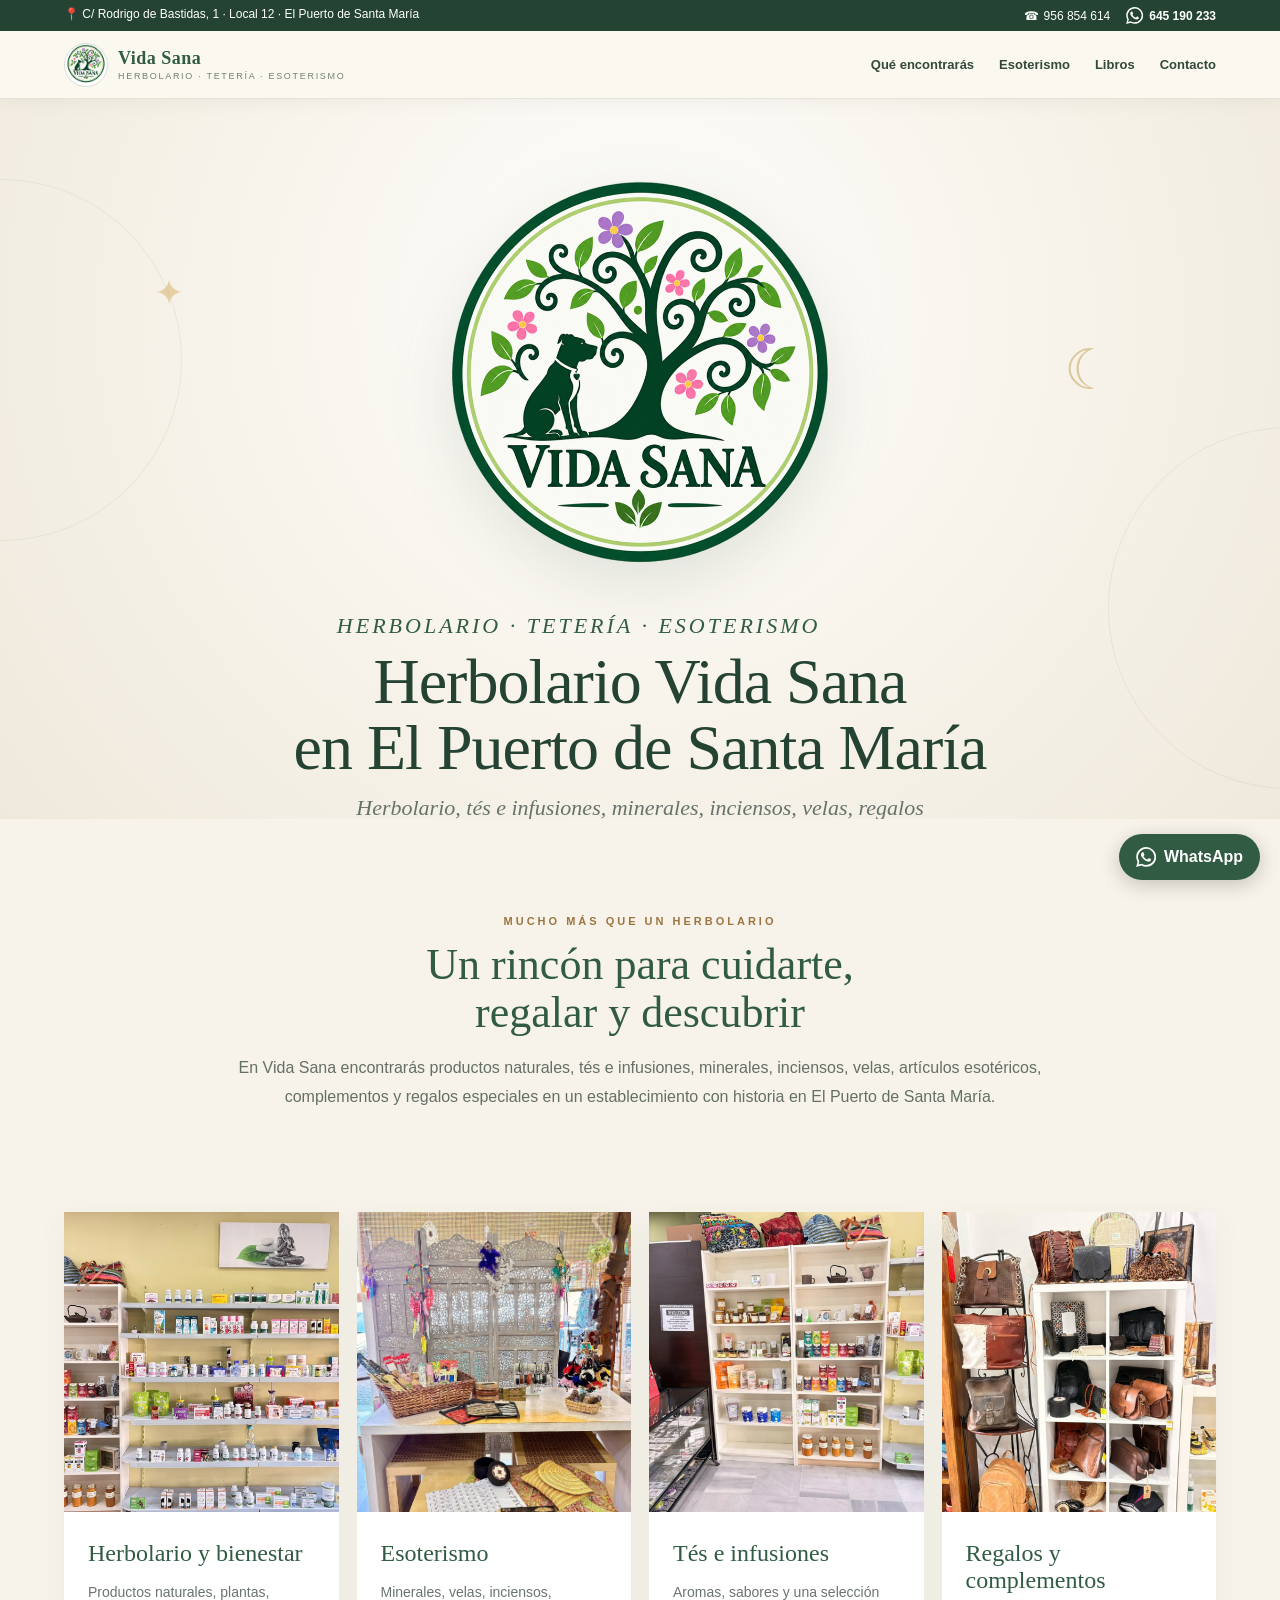
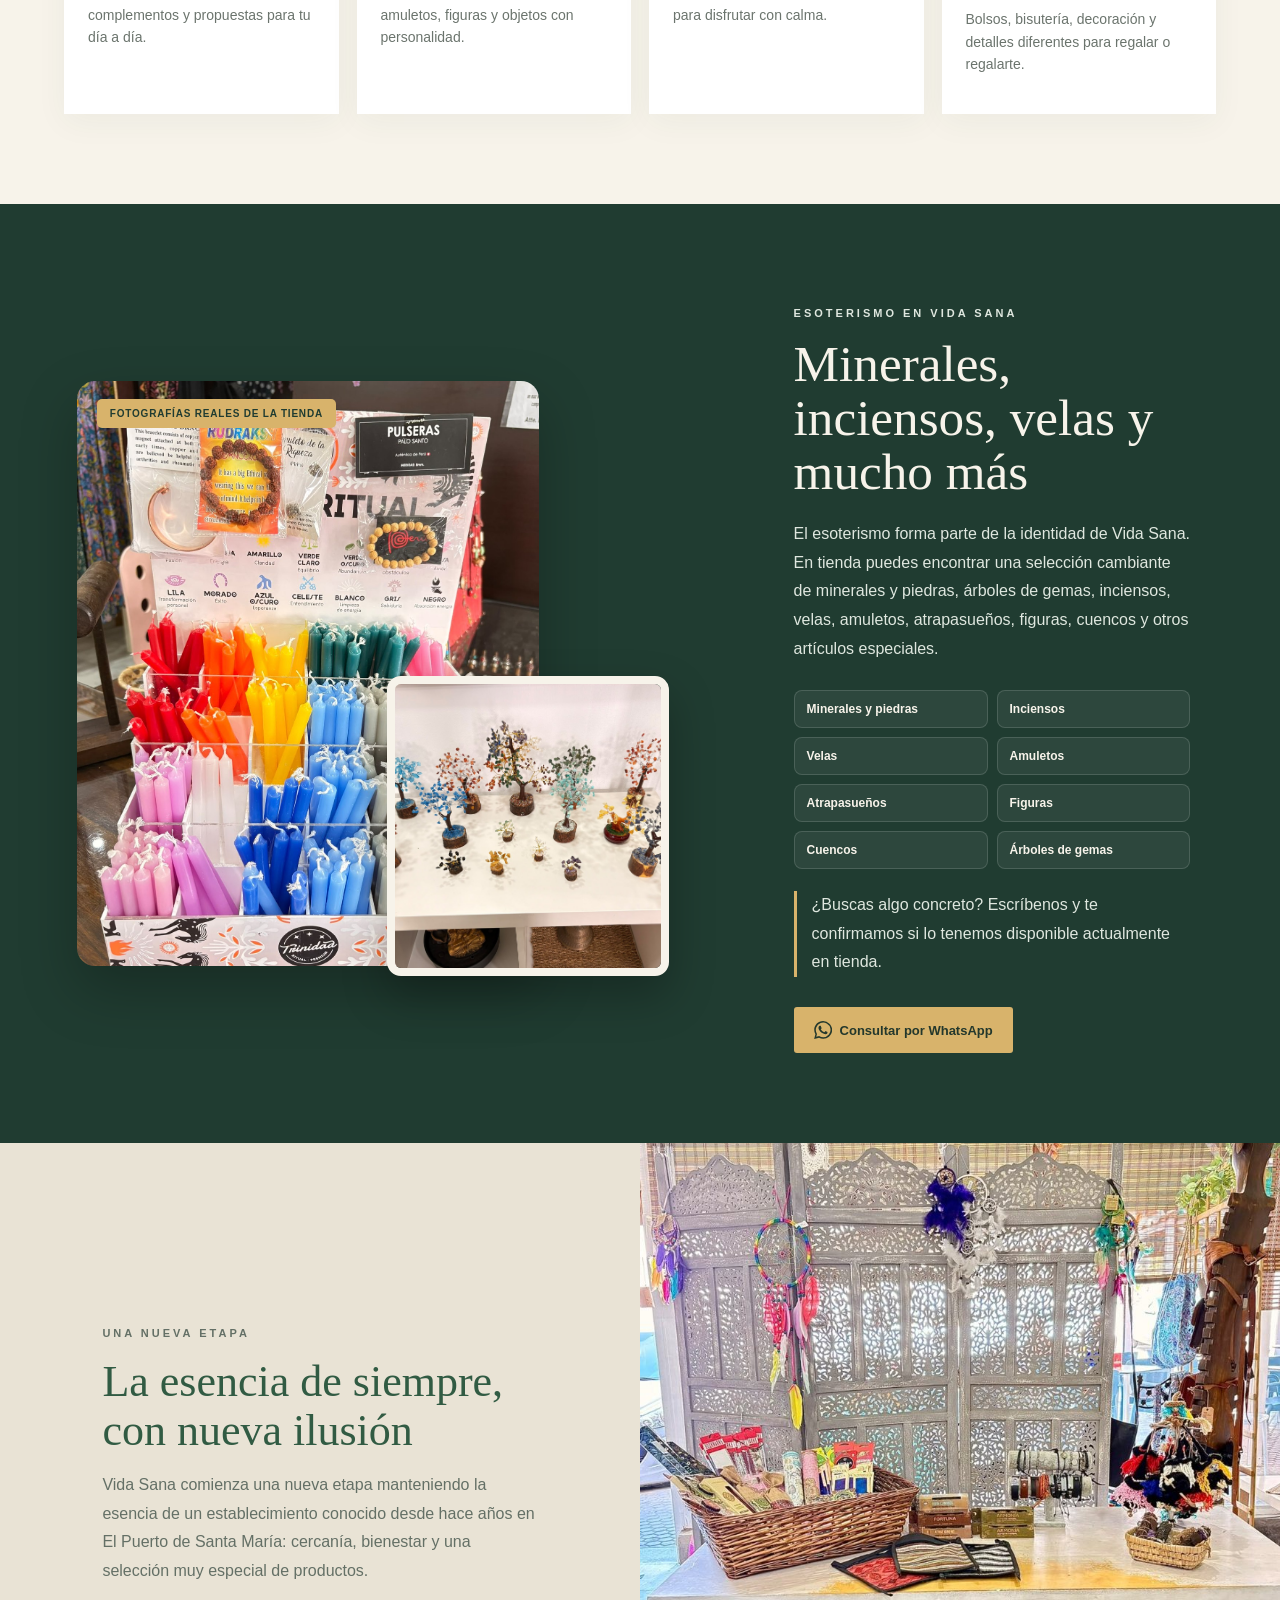
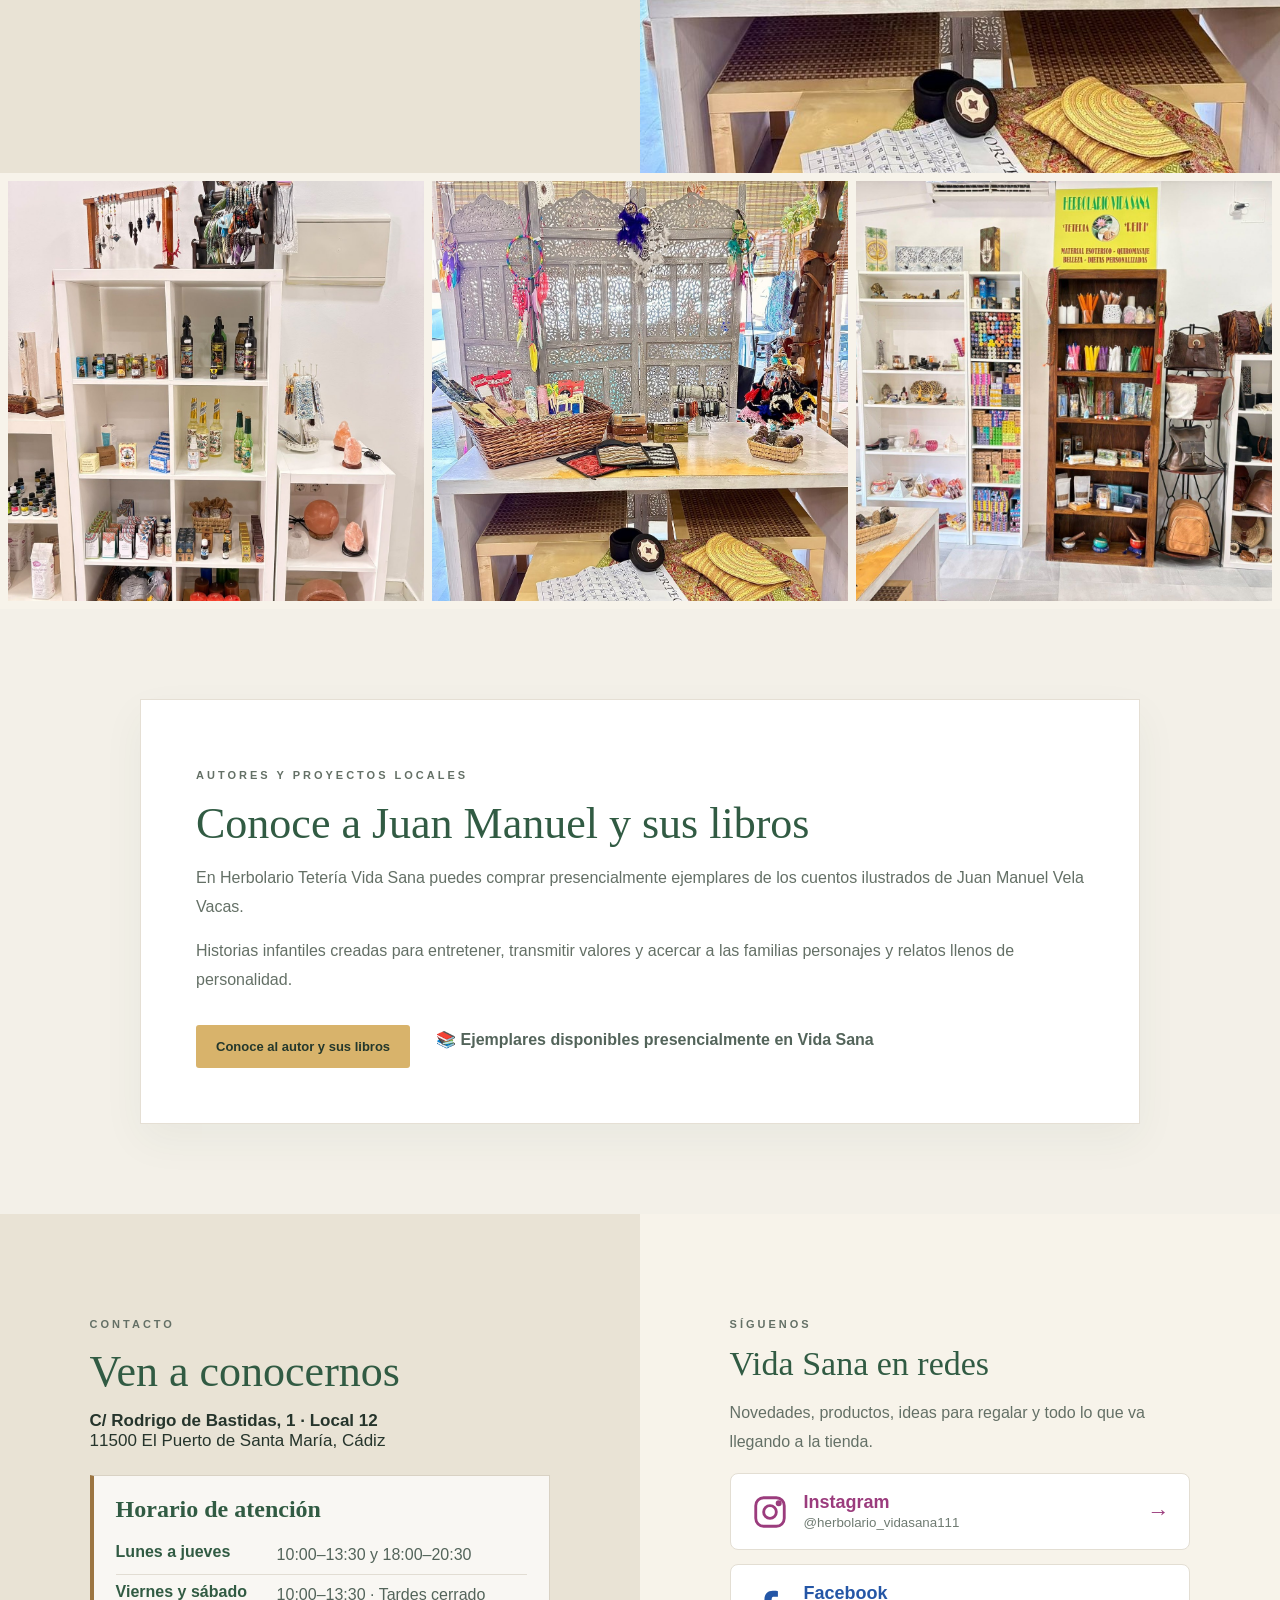
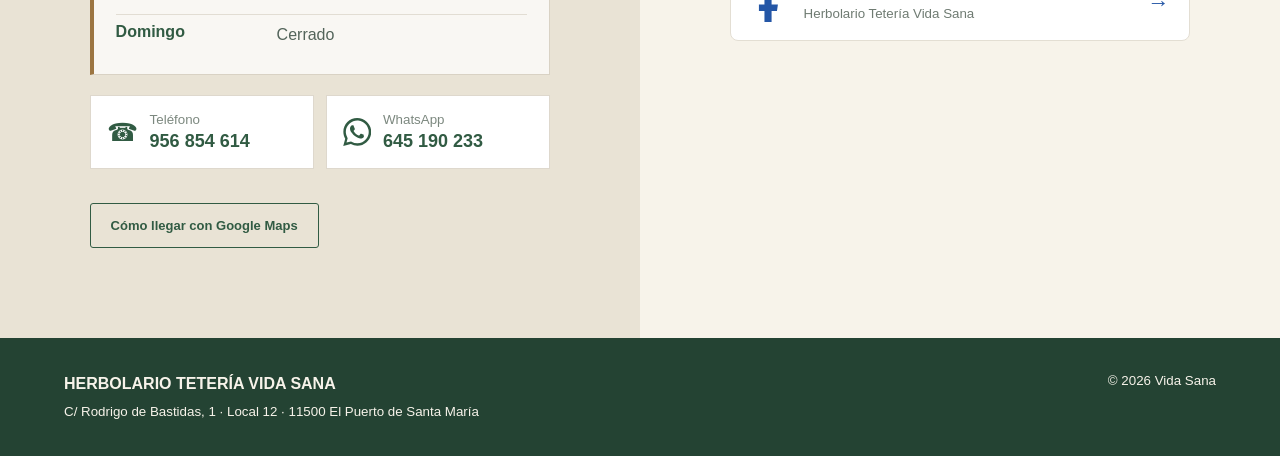
==== commit dea4f26d: "Añade el horario de apertura actualizado Muestra el horario en la sección de contacto y lo añade a l" ====
--- a/index.html
+++ b/index.html
@@ -52,6 +52,26 @@
       "addressRegion":"Cádiz",
       "addressCountry":"ES"
     },
+    "openingHoursSpecification":[
+      {
+        "@type":"OpeningHoursSpecification",
+        "dayOfWeek":["Monday","Tuesday","Wednesday","Thursday"],
+        "opens":"10:00",
+        "closes":"13:30"
+      },
+      {
+        "@type":"OpeningHoursSpecification",
+        "dayOfWeek":["Monday","Tuesday","Wednesday","Thursday"],
+        "opens":"18:00",
+        "closes":"20:30"
+      },
+      {
+        "@type":"OpeningHoursSpecification",
+        "dayOfWeek":["Friday","Saturday"],
+        "opens":"10:00",
+        "closes":"13:30"
+      }
+    ],
     "areaServed":{
       "@type":"City",
       "name":"El Puerto de Santa María"
@@ -222,6 +242,14 @@
       <p class="eyebrow">CONTACTO</p>
       <h2>Ven a conocernos</h2>
       <address class="address"><strong>C/ Rodrigo de Bastidas, 1 · Local 12</strong><br>11500 El Puerto de Santa María, Cádiz</address>
+      <section class="opening-hours" aria-labelledby="horario-title">
+        <h3 id="horario-title">Horario de atención</h3>
+        <dl>
+          <div><dt>Lunes a jueves</dt><dd><time datetime="10:00">10:00</time>–<time datetime="13:30">13:30</time> y <time datetime="18:00">18:00</time>–<time datetime="20:30">20:30</time></dd></div>
+          <div><dt>Viernes y sábado</dt><dd><time datetime="10:00">10:00</time>–<time datetime="13:30">13:30</time> · Tardes cerrado</dd></div>
+          <div><dt>Domingo</dt><dd>Cerrado</dd></div>
+        </dl>
+      </section>
       <div class="contact-grid">
         <a class="contact-item" href="tel:+34956854614"><span class="ci">☎</span><span><small>Teléfono</small><b>956 854 614</b></span></a>
         <a class="contact-item" href="https://wa.me/34645190233"><span class="ci wa-ci"><svg class="wa-icon" viewBox="0 0 24 24" aria-hidden="true"><path d="M20.5 3.5A11.8 11.8 0 0 0 12.1 0C5.6 0 .3 5.3.3 11.8c0 2.1.5 4.1 1.6 5.9L.2 24l6.5-1.7a11.8 11.8 0 0 0 5.6 1.4h.1c6.5 0 11.8-5.3 11.8-11.8 0-3.2-1.3-6.1-3.7-8.4Zm-8.1 18.2h-.1a9.8 9.8 0 0 1-5-1.4l-.4-.2-3.9 1 1-3.8-.2-.4a9.8 9.8 0 1 1 8.6 4.8Zm5.4-7.3c-.3-.1-1.7-.8-2-.9-.3-.1-.5-.1-.7.1-.2.3-.8 1-1 1.2-.2.2-.4.2-.7.1-.3-.1-1.3-.5-2.5-1.5a9.1 9.1 0 0 1-1.7-2.1c-.2-.3 0-.5.1-.6l.5-.5.3-.5c.1-.2.1-.4 0-.5-.1-.1-.7-1.7-.9-2.3-.3-.7-.5-.6-.7-.6h-.6c-.2 0-.5.1-.8.4-.3.3-1.1 1-1.1 2.5s1.1 2.9 1.2 3.1c.1.2 2.1 3.2 5.1 4.5.7.3 1.3.5 1.7.6.7.2 1.4.2 1.9.1.6-.1 1.7-.7 1.9-1.3.2-.6.2-1.1.2-1.2-.1-.1-.3-.2-.6-.3Z"/></svg></span><span><small>WhatsApp</small><b>645 190 233</b></span></a>
--- a/style.css
+++ b/style.css
@@ -766,3 +766,48 @@
     padding-bottom:90px !important;
   }
 }
+
+/* ===== V11 · Horario de atención ===== */
+.opening-hours{
+  margin:24px 0 20px;
+  padding:20px 22px;
+  background:rgba(255,255,255,.72);
+  border:1px solid #d9d2c4;
+  border-left:4px solid #9c7541;
+}
+.opening-hours h3{
+  margin:0 0 12px;
+  color:#315b43;
+  font:700 24px Georgia,serif;
+}
+.opening-hours dl{
+  margin:0;
+}
+.opening-hours dl>div{
+  display:grid;
+  grid-template-columns:145px 1fr;
+  gap:16px;
+  padding:8px 0;
+  border-top:1px solid #e2ddd3;
+}
+.opening-hours dl>div:first-child{
+  border-top:0;
+}
+.opening-hours dt{
+  font-weight:800;
+  color:#315b43;
+}
+.opening-hours dd{
+  margin:0;
+  color:#53645a;
+  line-height:1.45;
+}
+@media(max-width:520px){
+  .opening-hours{
+    padding:18px;
+  }
+  .opening-hours dl>div{
+    grid-template-columns:1fr;
+    gap:4px;
+  }
+}
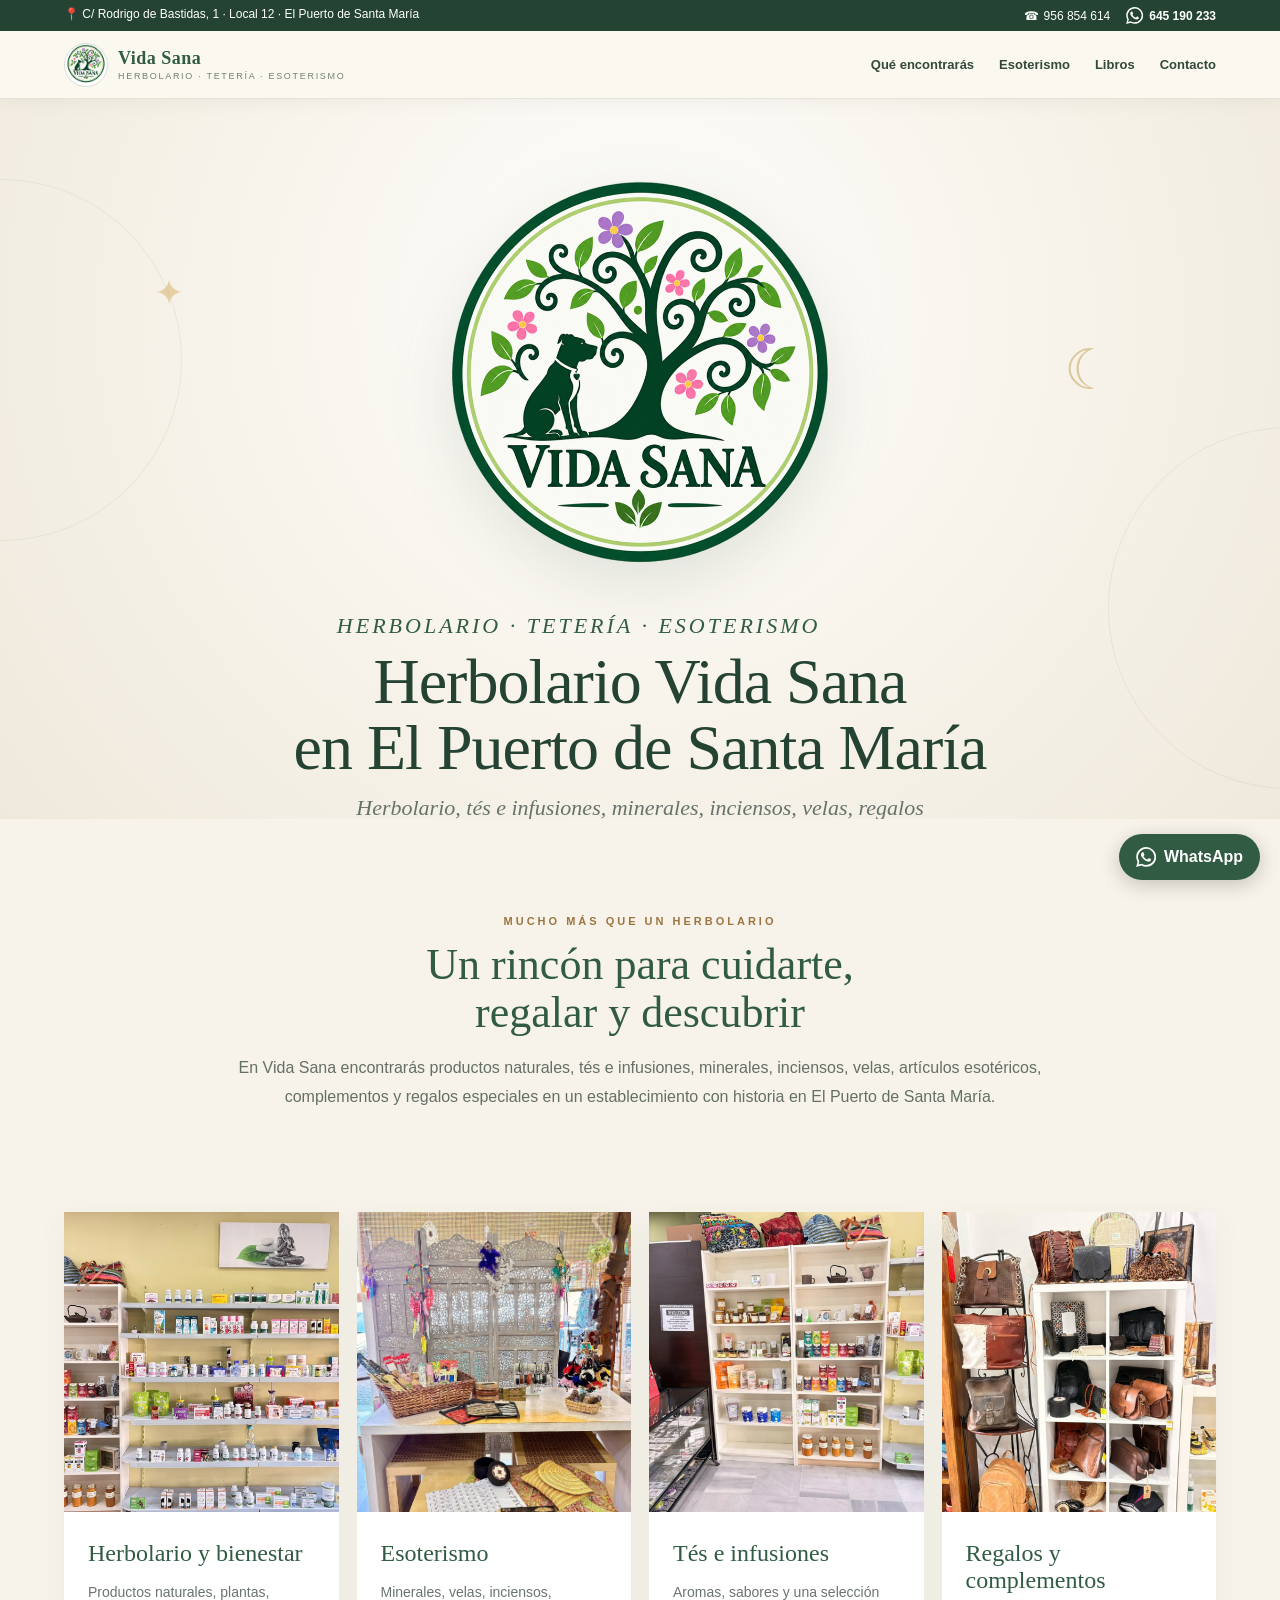
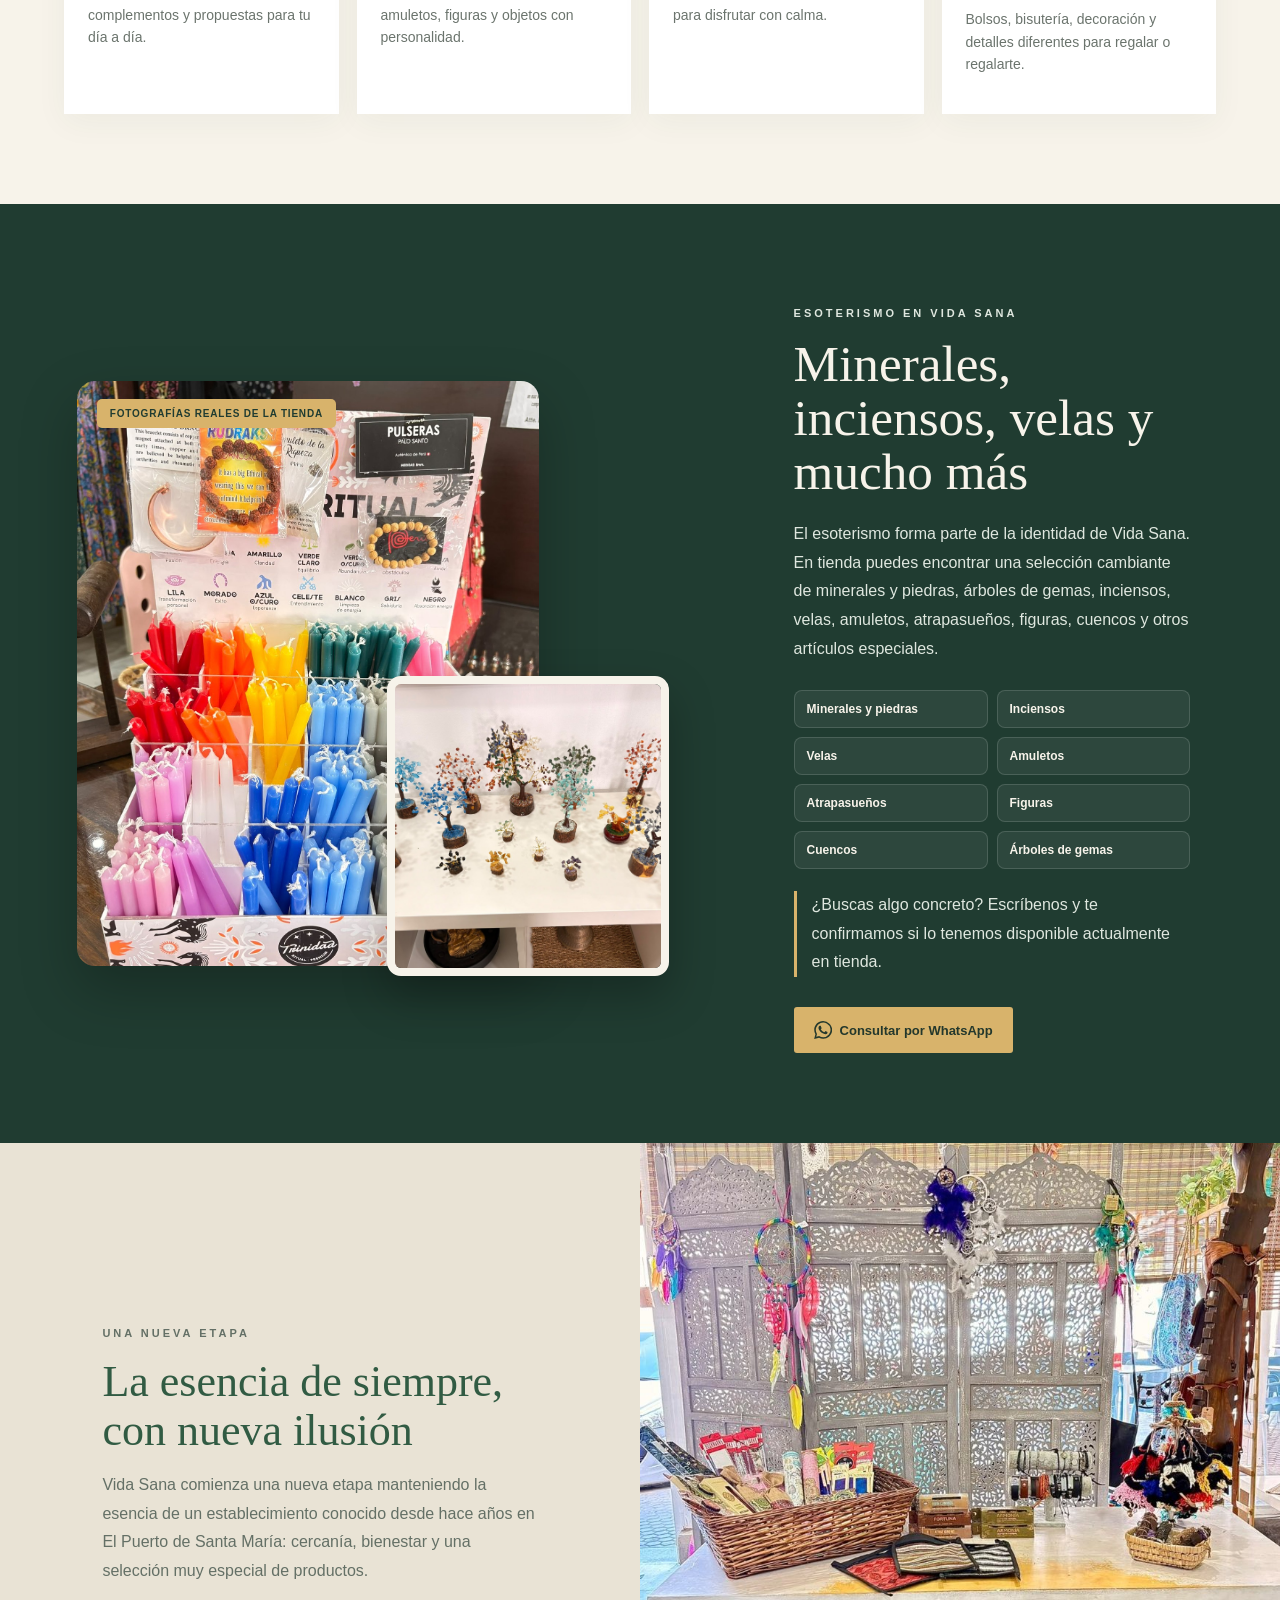
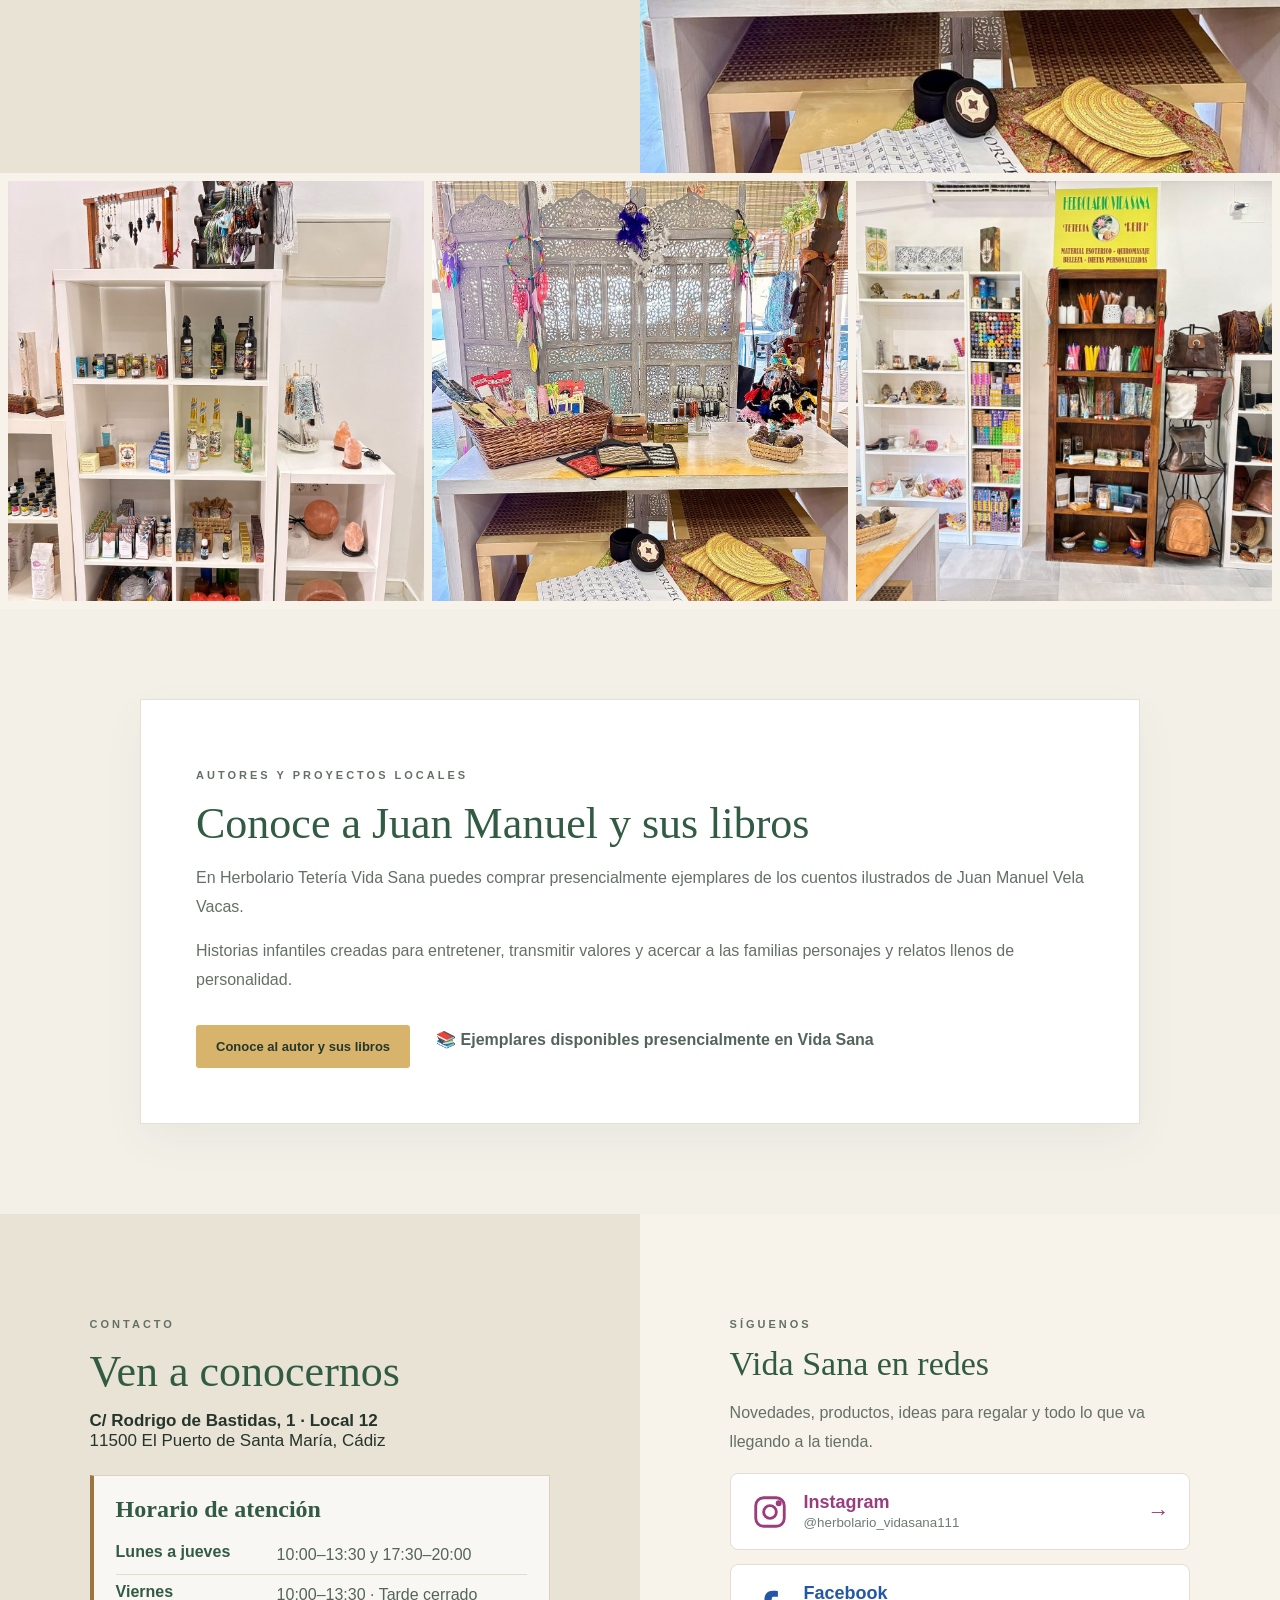
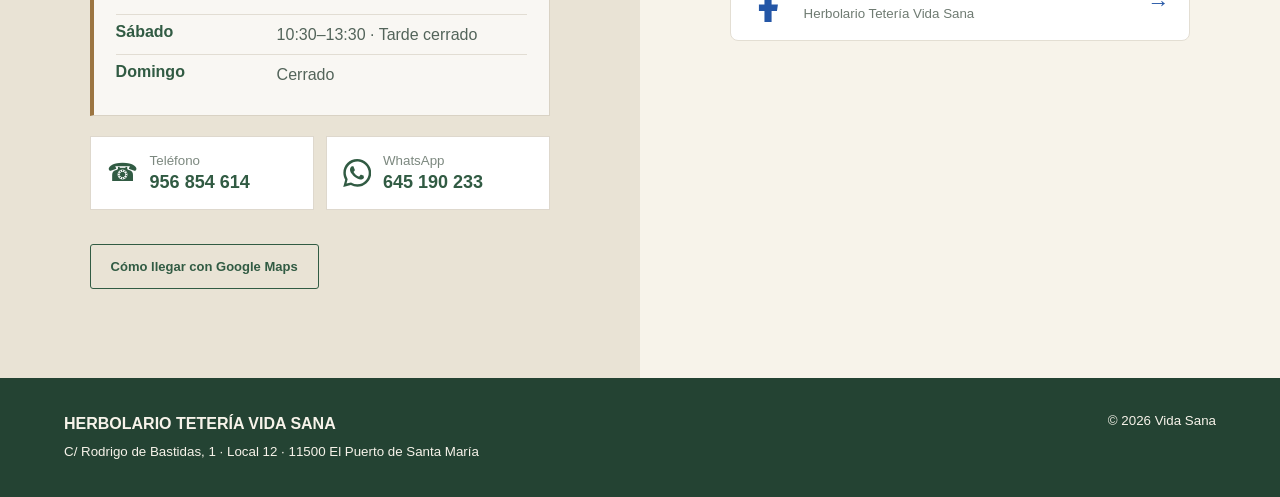
==== commit ea76890c: "Sincroniza el horario de Vida Sana" ====
--- a/index.html
+++ b/index.html
@@ -62,13 +62,19 @@
       {
         "@type":"OpeningHoursSpecification",
         "dayOfWeek":["Monday","Tuesday","Wednesday","Thursday"],
-        "opens":"18:00",
-        "closes":"20:30"
+        "opens":"17:30",
+        "closes":"20:00"
       },
       {
         "@type":"OpeningHoursSpecification",
-        "dayOfWeek":["Friday","Saturday"],
+        "dayOfWeek":"Friday",
         "opens":"10:00",
+        "closes":"13:30"
+      },
+      {
+        "@type":"OpeningHoursSpecification",
+        "dayOfWeek":"Saturday",
+        "opens":"10:30",
         "closes":"13:30"
       }
     ],
@@ -245,8 +251,9 @@
       <section class="opening-hours" aria-labelledby="horario-title">
         <h3 id="horario-title">Horario de atención</h3>
         <dl>
-          <div><dt>Lunes a jueves</dt><dd><time datetime="10:00">10:00</time>–<time datetime="13:30">13:30</time> y <time datetime="18:00">18:00</time>–<time datetime="20:30">20:30</time></dd></div>
-          <div><dt>Viernes y sábado</dt><dd><time datetime="10:00">10:00</time>–<time datetime="13:30">13:30</time> · Tardes cerrado</dd></div>
+          <div><dt>Lunes a jueves</dt><dd><time datetime="10:00">10:00</time>–<time datetime="13:30">13:30</time> y <time datetime="17:30">17:30</time>–<time datetime="20:00">20:00</time></dd></div>
+          <div><dt>Viernes</dt><dd><time datetime="10:00">10:00</time>–<time datetime="13:30">13:30</time> · Tarde cerrado</dd></div>
+          <div><dt>Sábado</dt><dd><time datetime="10:30">10:30</time>–<time datetime="13:30">13:30</time> · Tarde cerrado</dd></div>
           <div><dt>Domingo</dt><dd>Cerrado</dd></div>
         </dl>
       </section>
